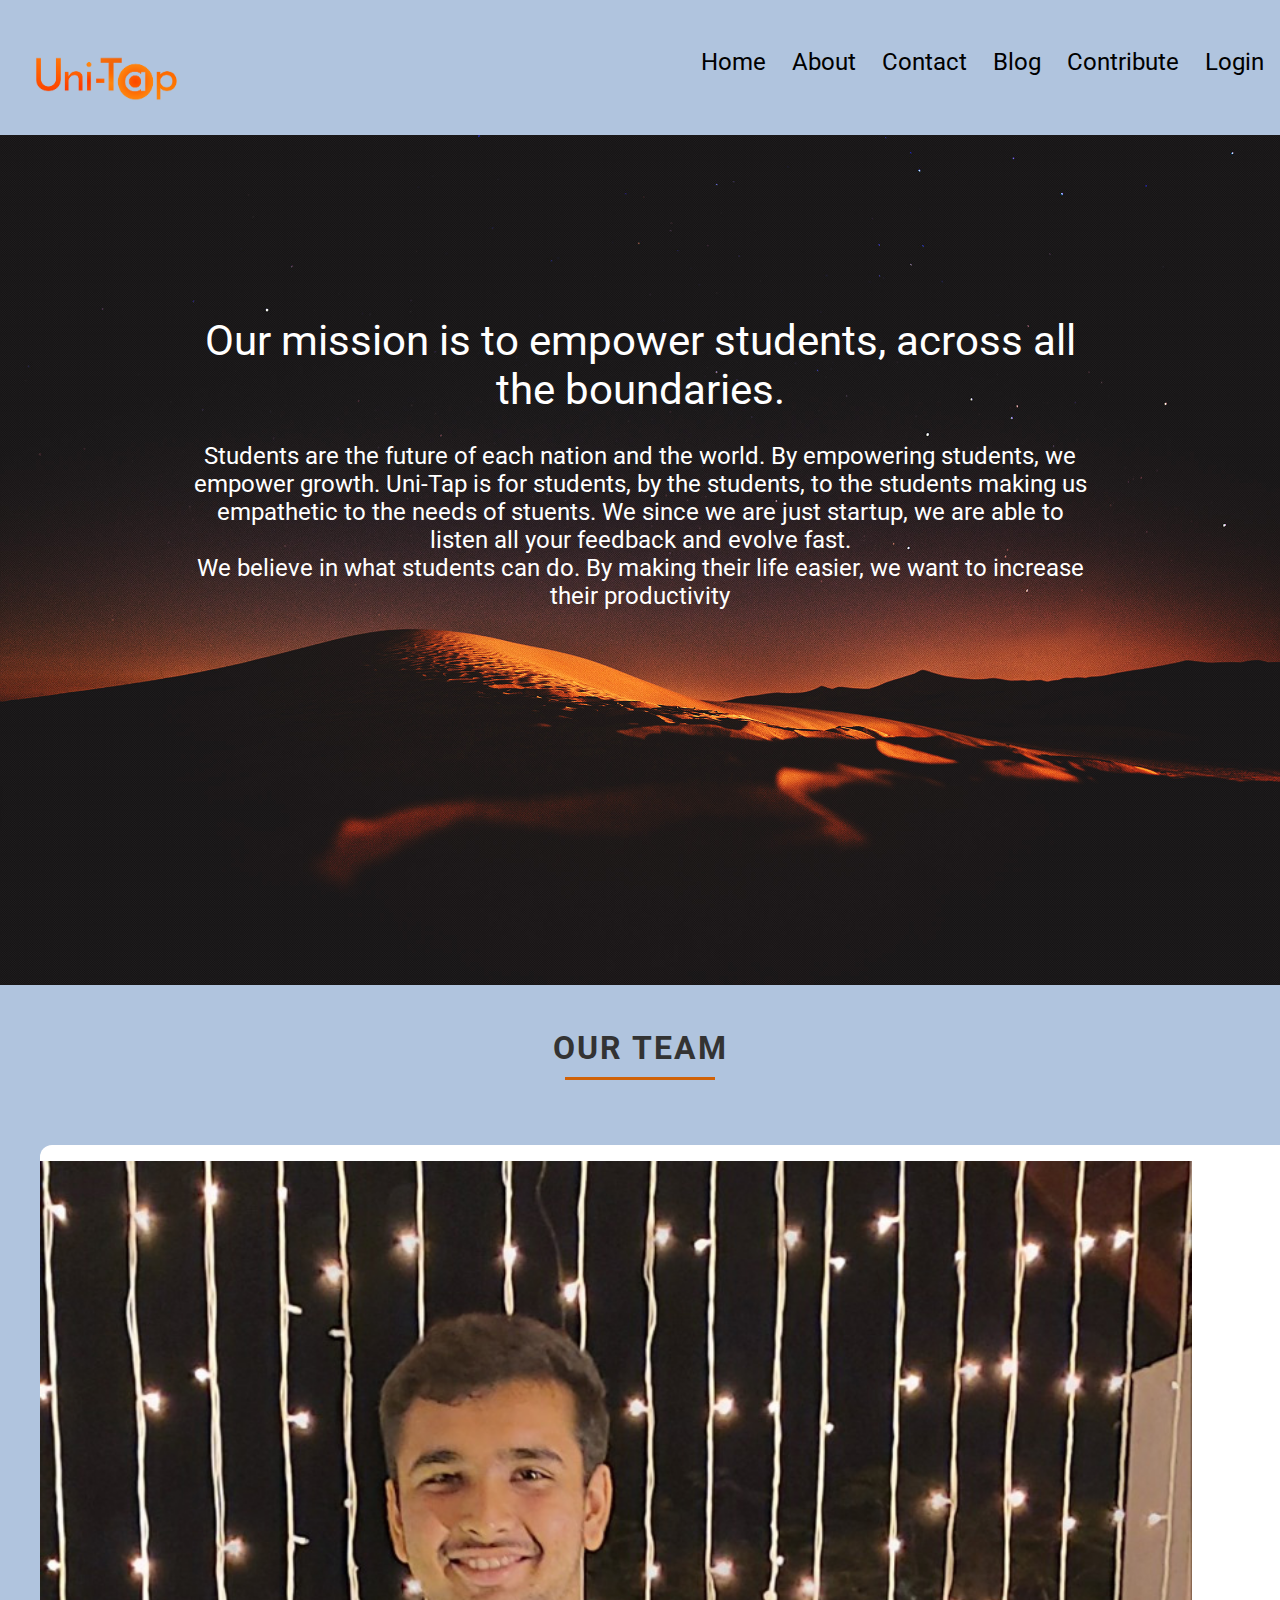
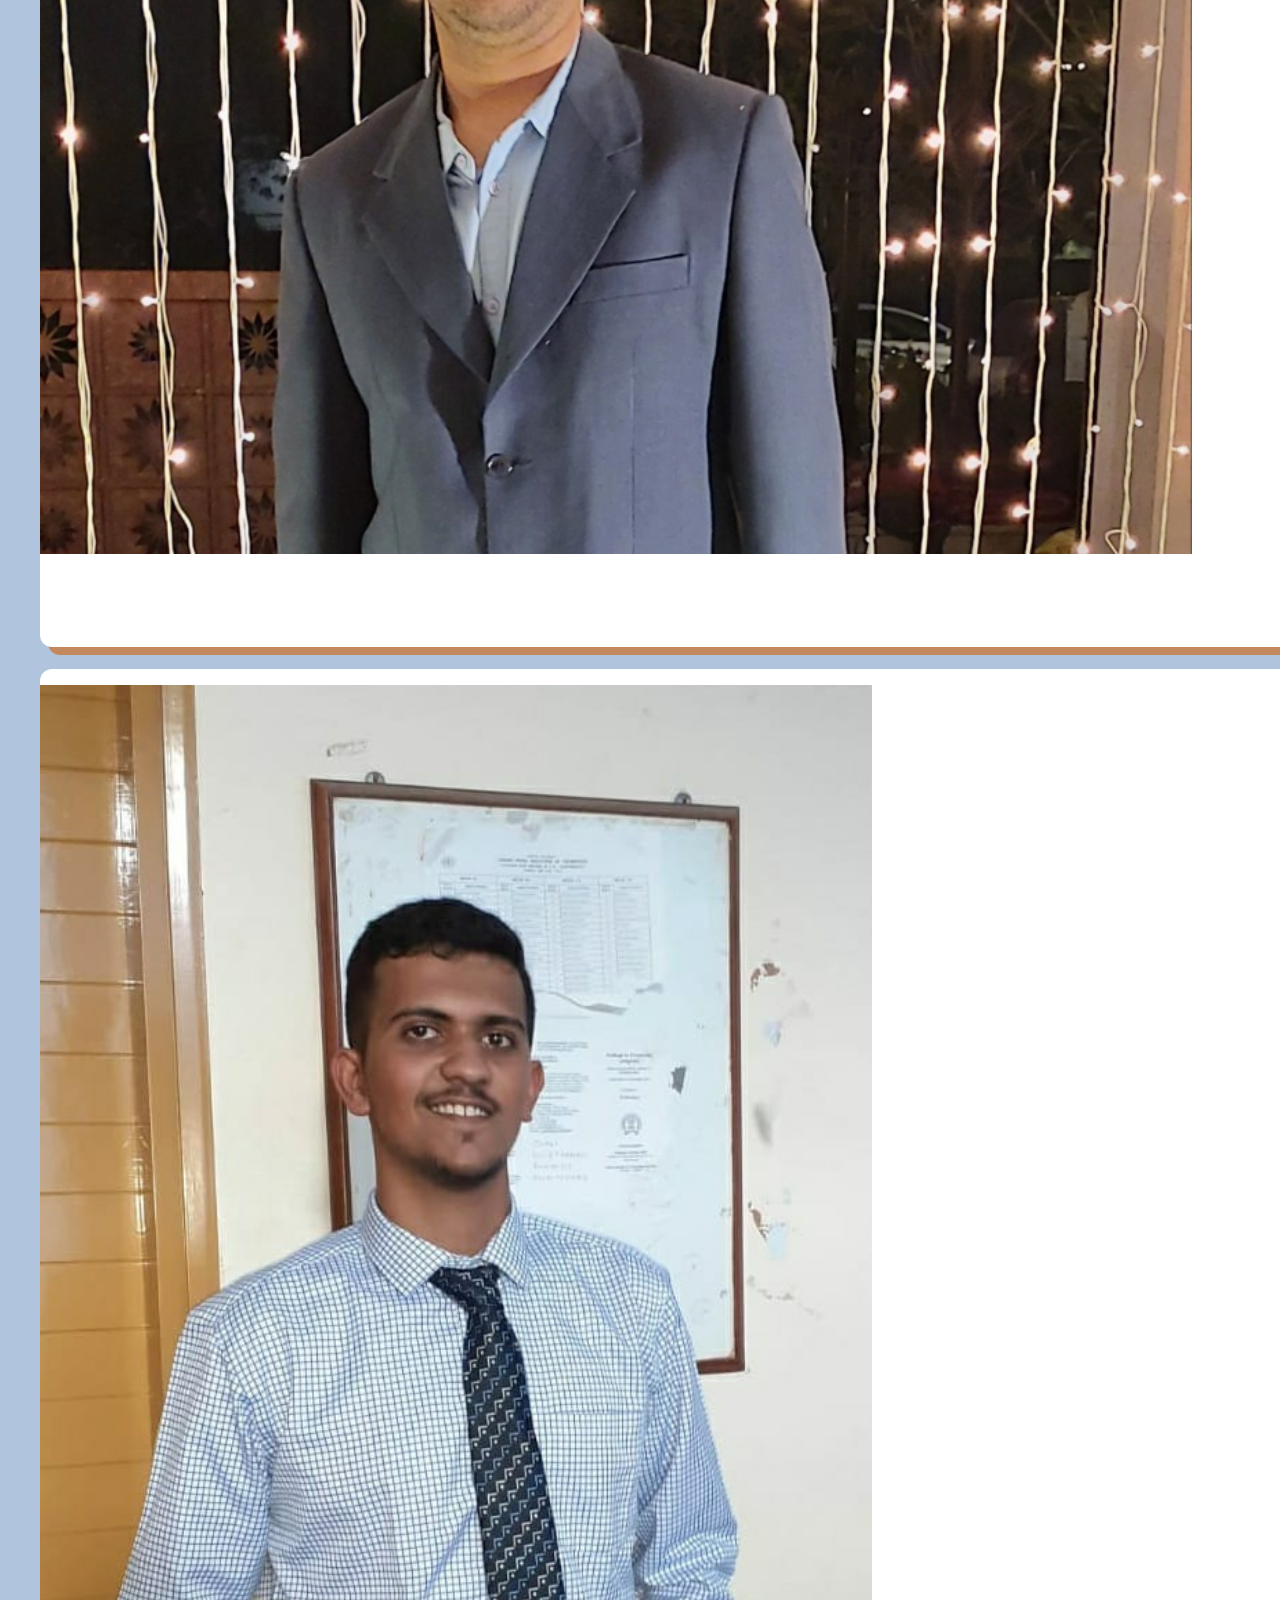
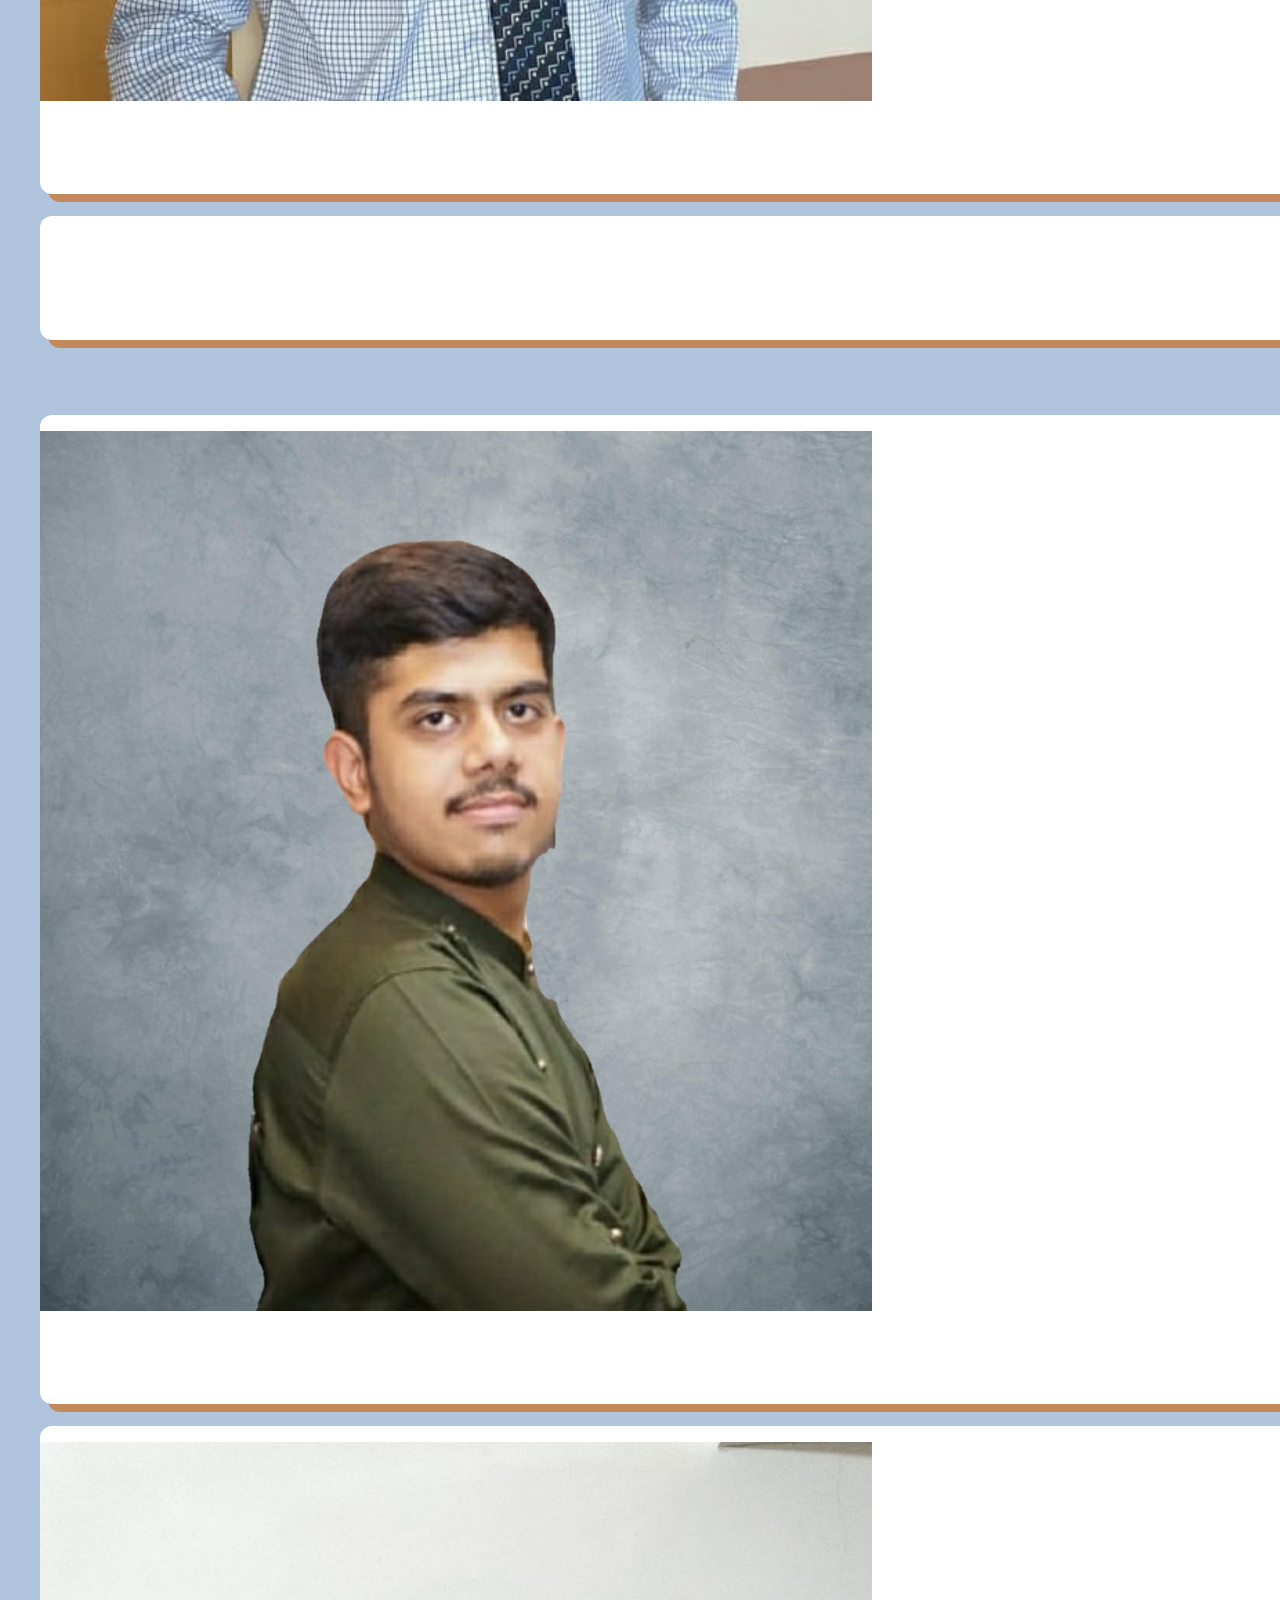
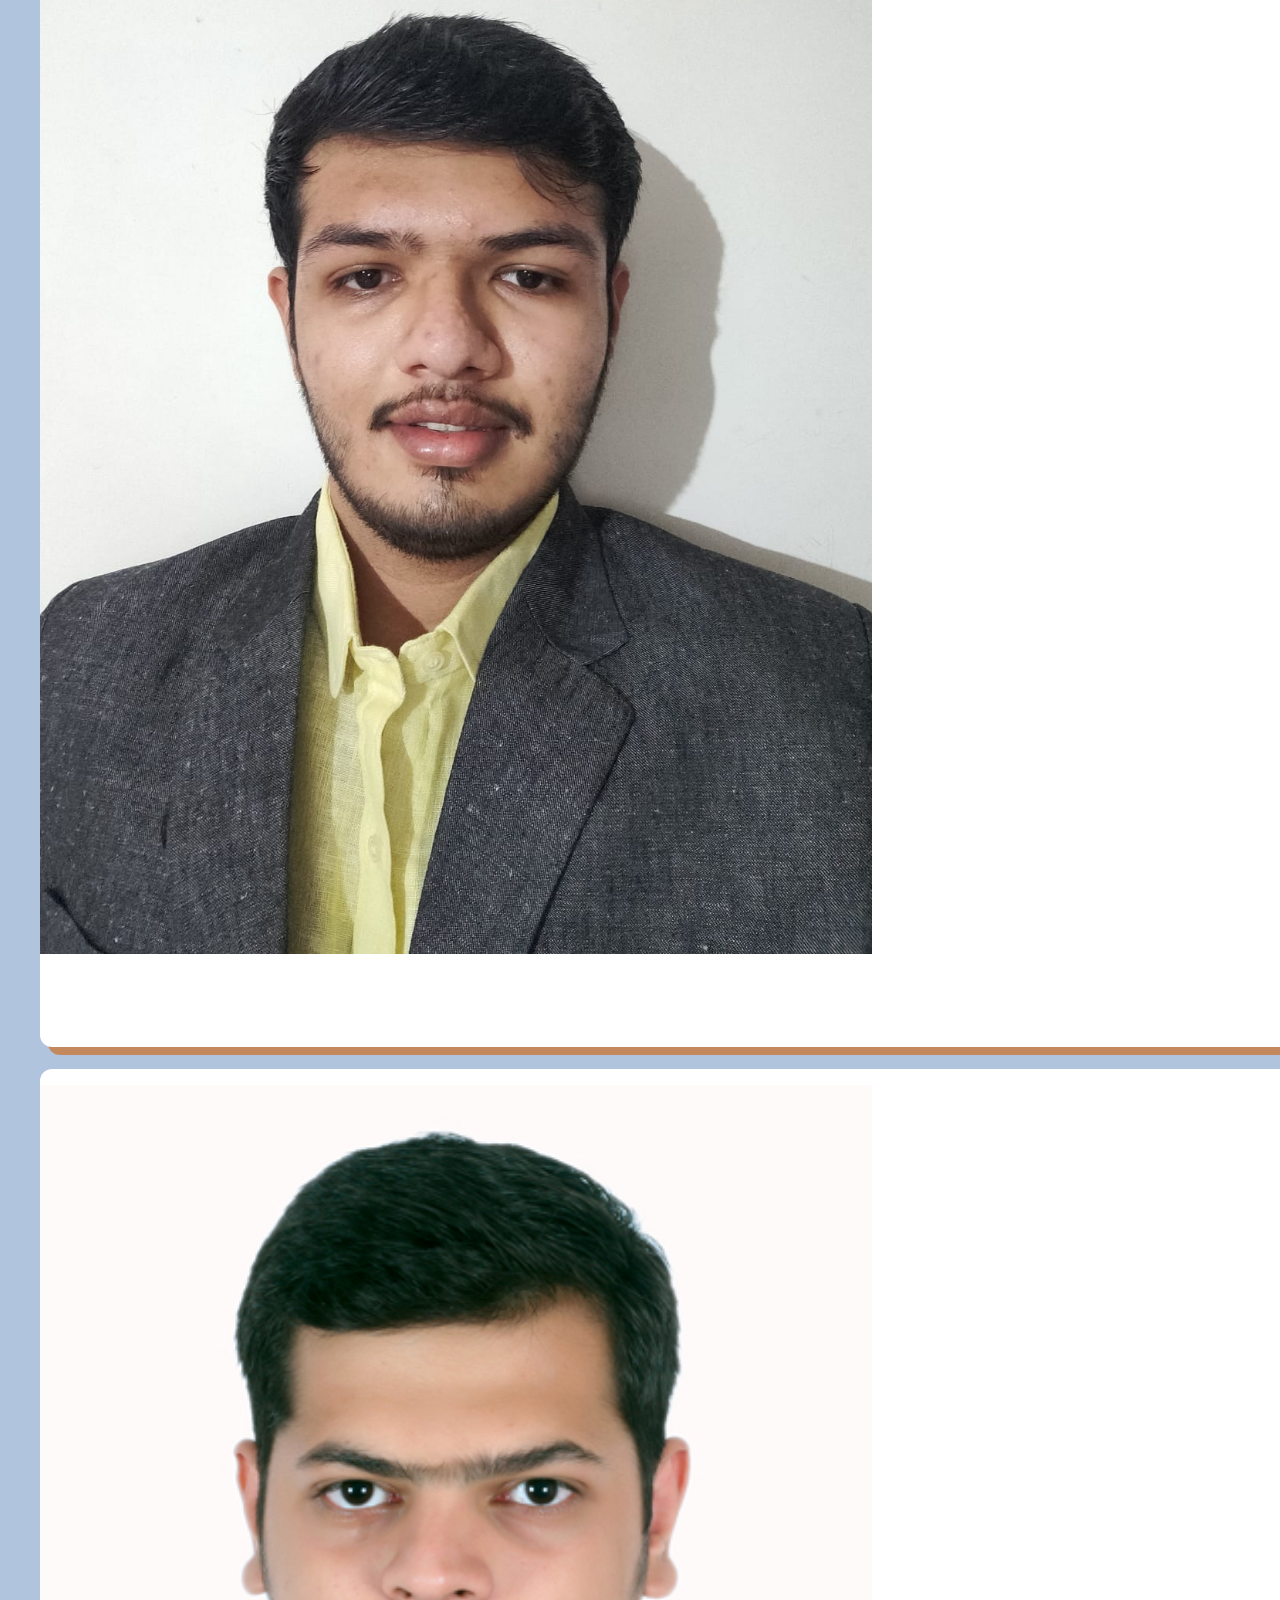
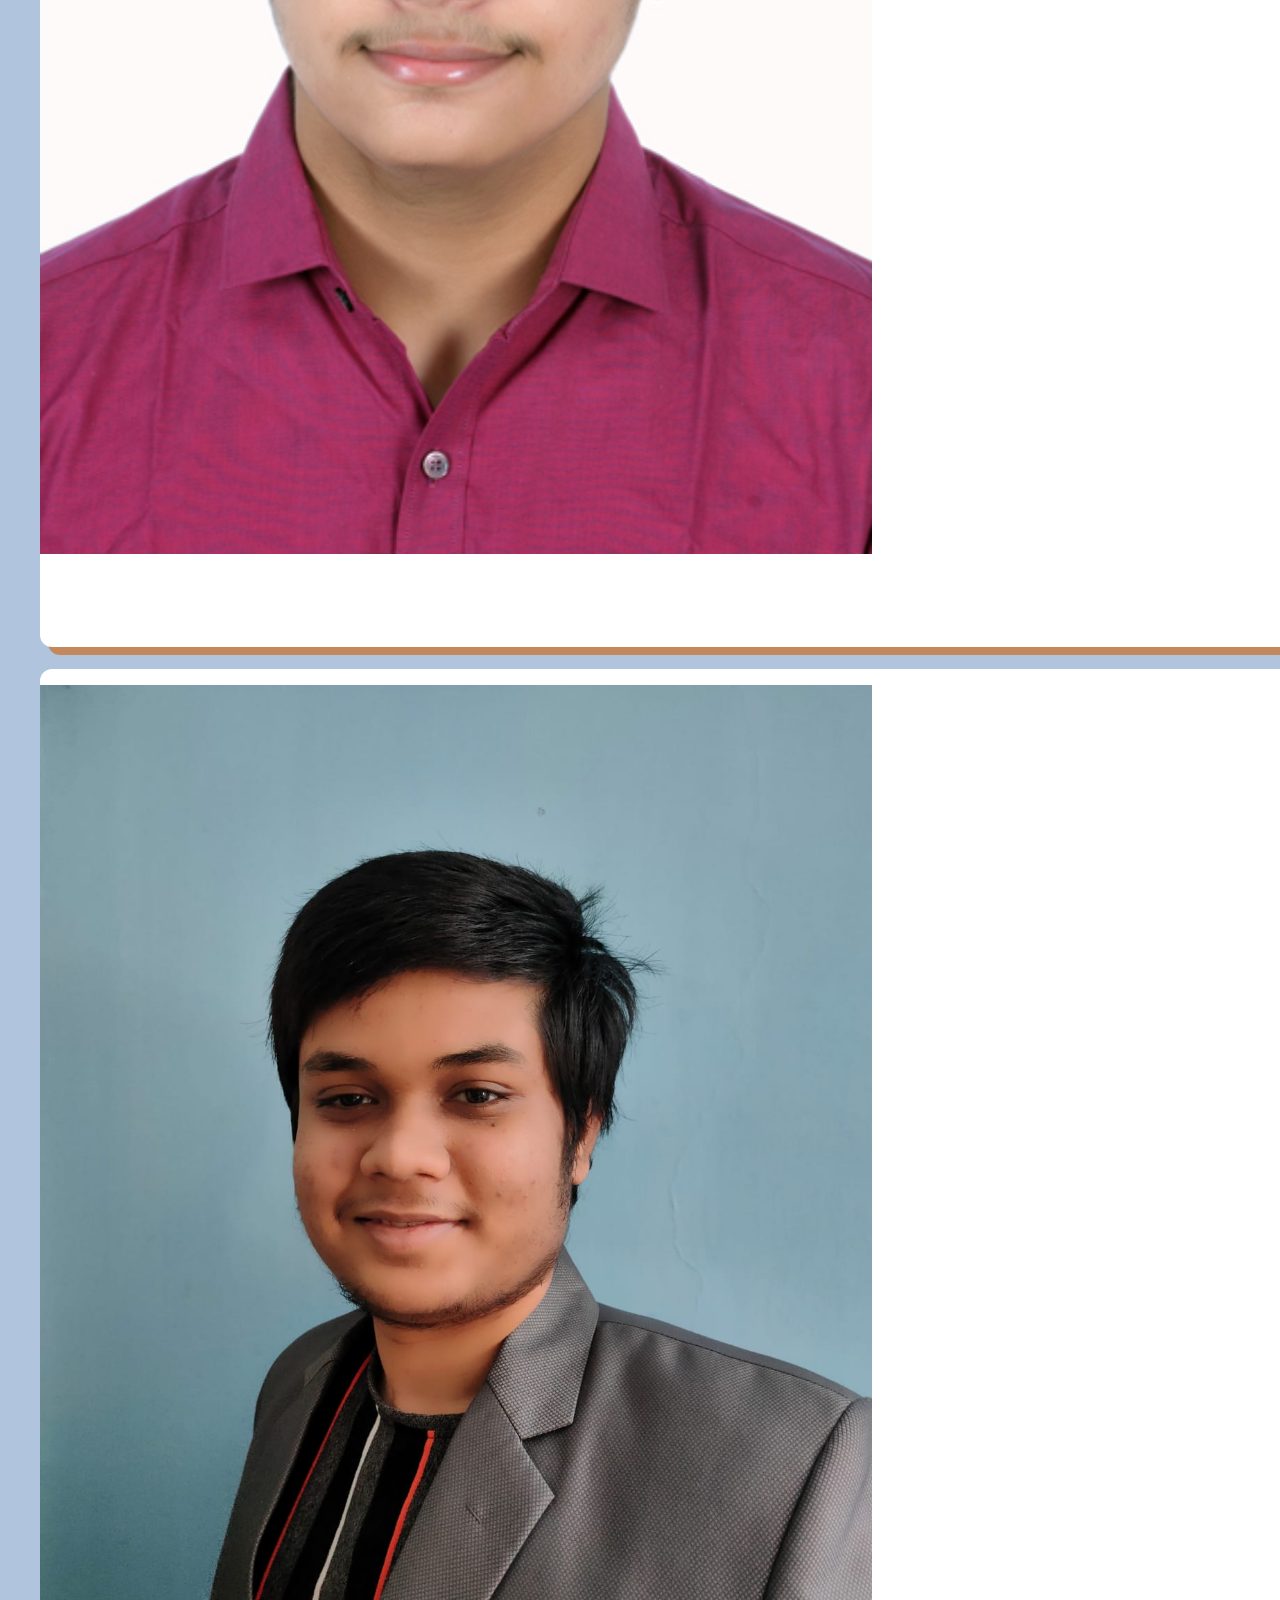
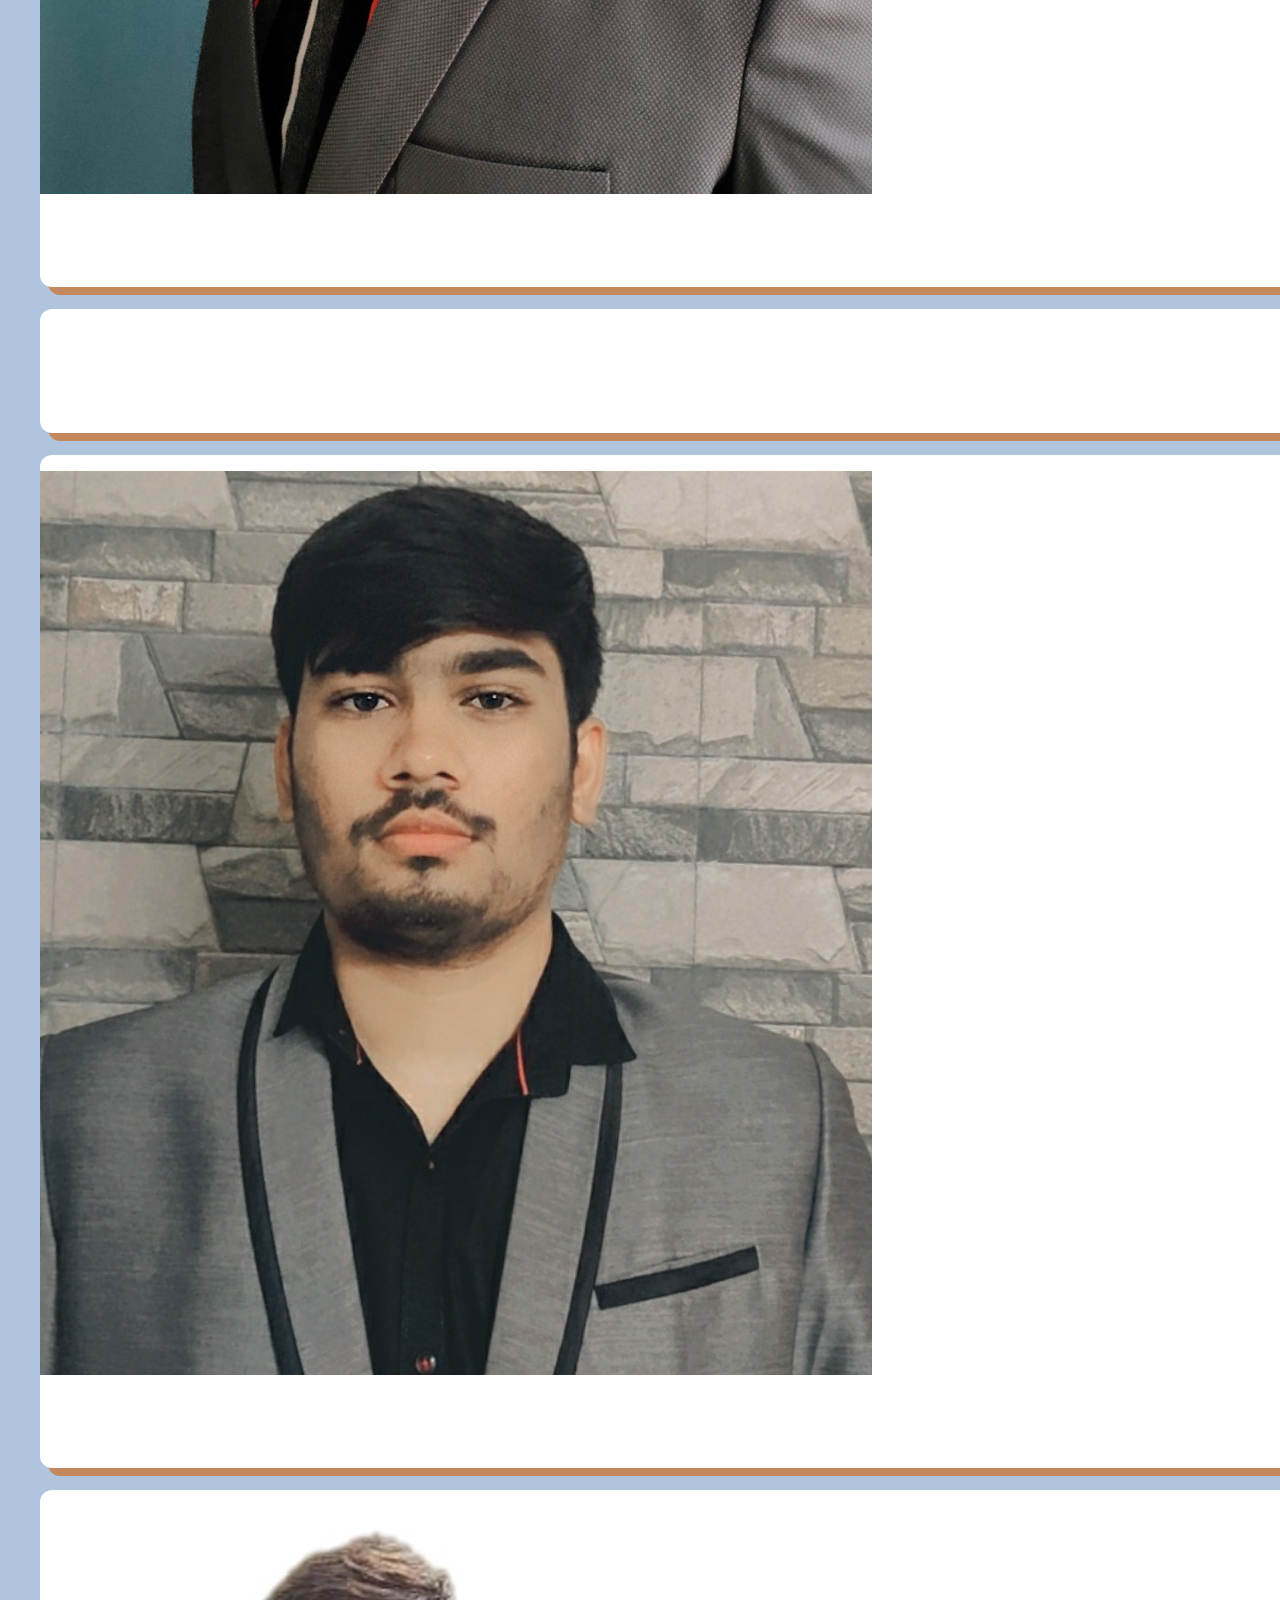
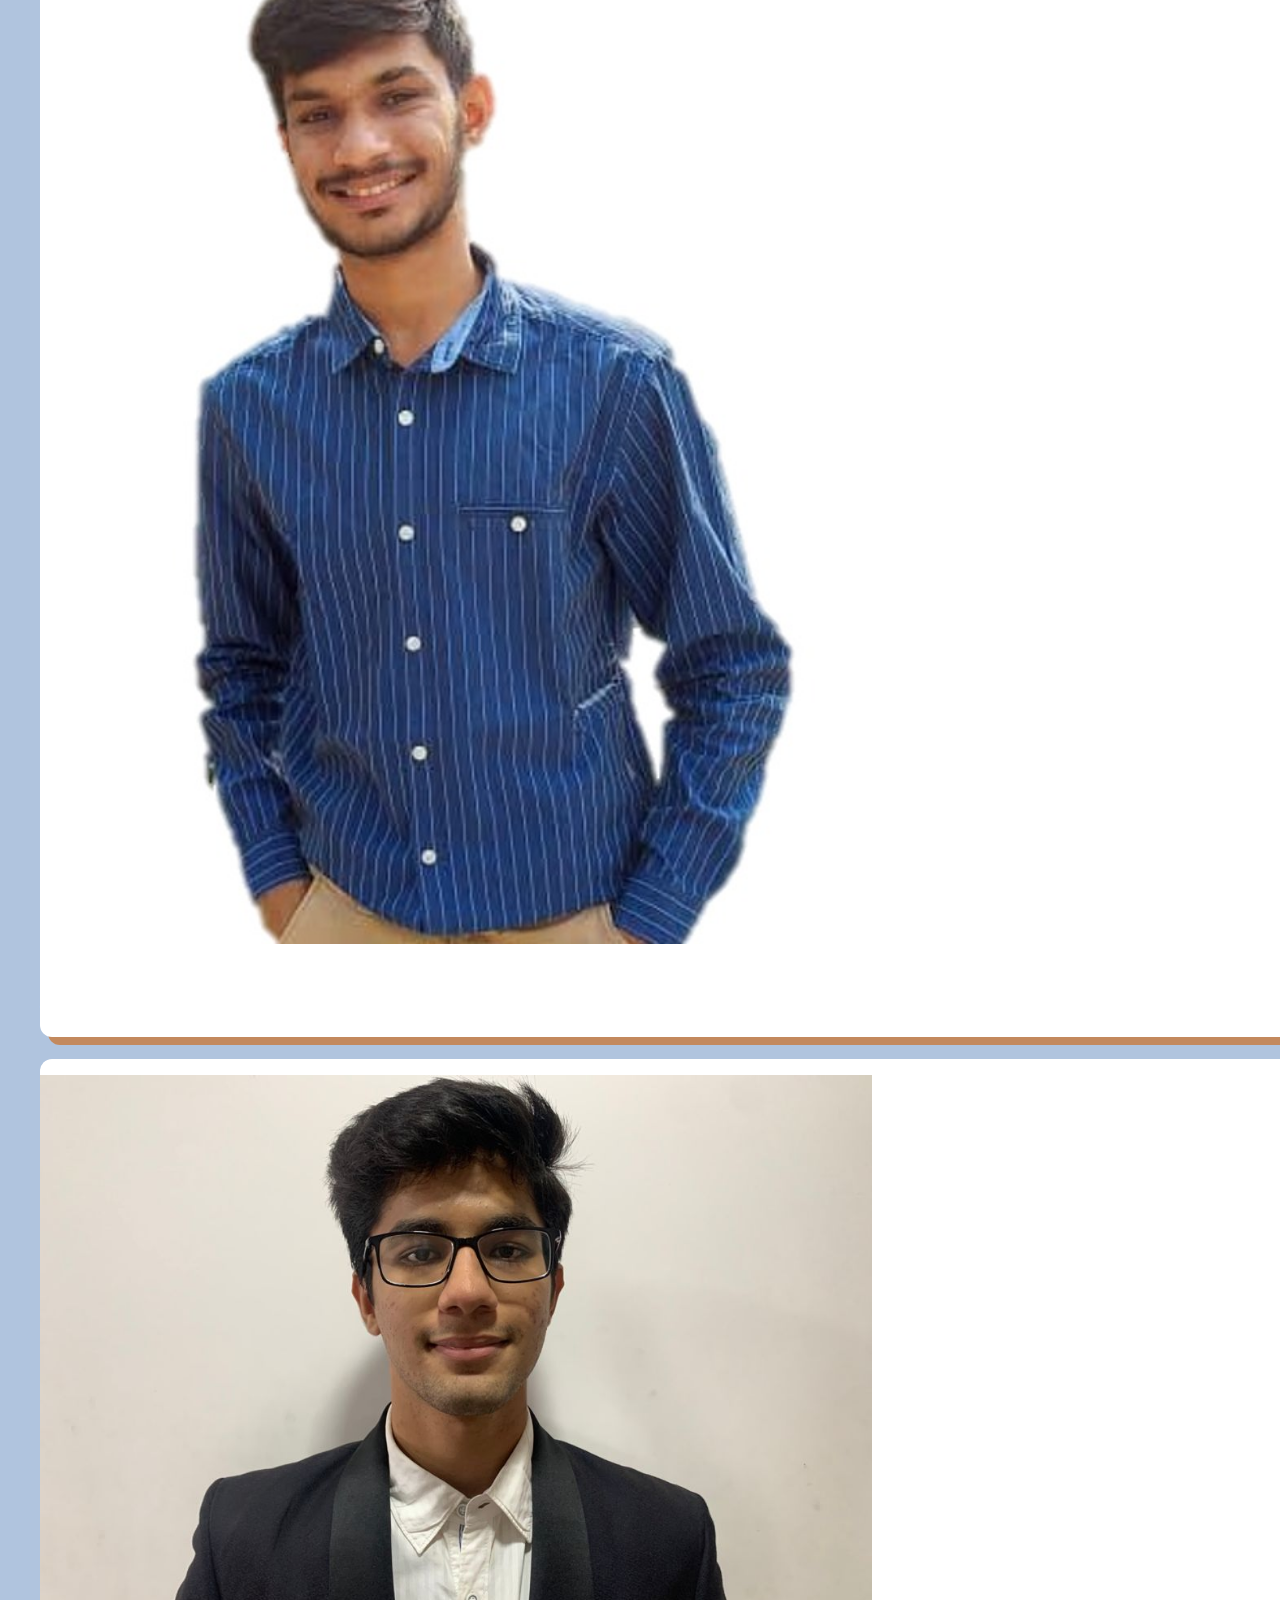
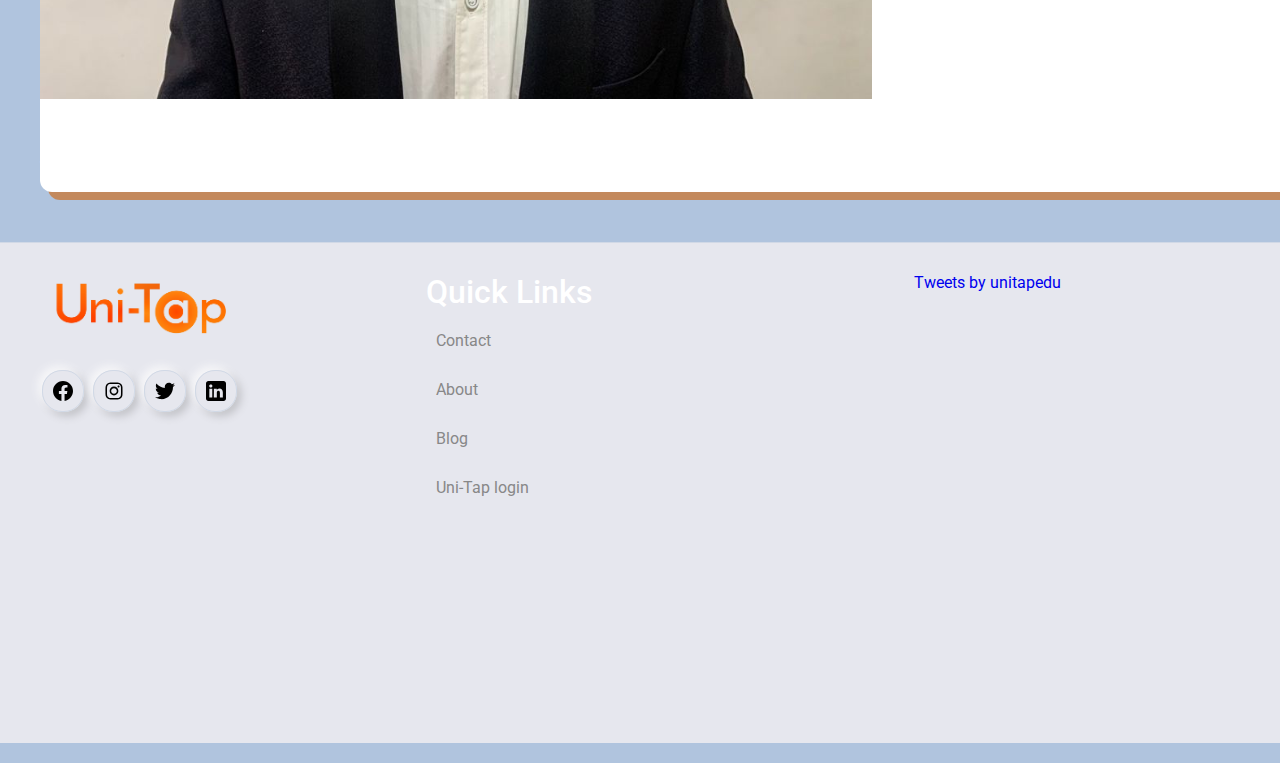
==== aboutUs.html @ dd3c76e2 "Merge branch 'master' of https://github.com/UniTap/Uni-Tap-website" ====
<!DOCTYPE html>
<html lang="en">

<head>
    <meta charset="UTF-8">
    <meta http-equiv="X-UA-Compatible" content="IE=edge">
    <meta name="viewport" content="width=device-width, initial-scale=1.0">
    <link rel="stylesheet" href="./stylesheet/aboutus.css">
    <link rel="icon" type="image/png" href="./images/app.png"/>
    <title>About Uni-Tap</title>
    <link rel="stylesheet" href="https://stackpath.bootstrapcdn.com/font-awesome/4.7.0/css/font-awesome.min.css">
    <link href="https://cdn.jsdelivr.net/npm/bootstrap@5.0.2/dist/css/bootstrap.min.css" rel="stylesheet" integrity="sha384-EVSTQN3/azprG1Anm3QDgpJLIm9Nao0Yz1ztcQTwFspd3yD65VohhpuuCOmLASjC" crossorigin="anonymous">
    <script src="https://cdn.jsdelivr.net/npm/bootstrap@5.0.2/dist/js/bootstrap.bundle.min.js" integrity="sha384-MrcW6ZMFYlzcLA8Nl+NtUVF0sA7MsXsP1UyJoMp4YLEuNSfAP+JcXn/tWtIaxVXM" crossorigin="anonymous"></script>
    <script src="https://cdn.jsdelivr.net/npm/@popperjs/core@2.9.2/dist/umd/popper.min.js" integrity="sha384-IQsoLXl5PILFhosVNubq5LC7Qb9DXgDA9i+tQ8Zj3iwWAwPtgFTxbJ8NT4GN1R8p" crossorigin="anonymous"></script>
    <script src="https://cdn.jsdelivr.net/npm/bootstrap@5.0.2/dist/js/bootstrap.min.js" integrity="sha384-cVKIPhGWiC2Al4u+LWgxfKTRIcfu0JTxR+EQDz/bgldoEyl4H0zUF0QKbrJ0EcQF" crossorigin="anonymous"></script>
    <!-- Global site tag (gtag.js) - Google Analytics -->
    <script async src="https://www.googletagmanager.com/gtag/js?id=G-5CYES00K7D"></script>
    <script>
        window.dataLayer = window.dataLayer || [];

        function gtag() {
            dataLayer.push(arguments);
        }
        gtag('js', new Date());

        gtag('config', 'G-5CYES00K7D');
    </script>
    <meta name="keywords" content="SRP, Student Resource Planner, Uni-Tap, UniTap, Student Portal, College, School, Univarsity, management, institute, library, canteen, chat, sports, attendence, result, notice, help">
    <meta name="description" content="Resource Planner for Students | An easy-to-use System for students and their institute, by providing all the the facilities that students and faculties require to make it a smoother experience for both.">
</head>

<body>

    <!--     ################      Header Part       ###################           -->
    <header>
        <div id="navlist">
            <img class="imgLogo" src="./images/logo_wobg.svg" alt="Uni-Top">
            <div class="navlist-right">
                <a href="https://unitap.software">Home</a>
                <a href="./aboutUs.html">About</a>
                <a href="./contactUs.html">Contact</a>
                <a href="https://blog.unitap.software/">Blog</a>
                <a href="https://forms.gle/CdwhwPdT1jv4Enz28">Contribute</a>
                <a href="https://ccas-77c96.web.app/">Login</a>
            </div>
        </div>
    </header>
    <!--     ################      -x-x-x-x-x-x       ###################           -->



    <!--      ##############       Mission and Vision Part     ###############      -->
    <section class="mission-vision">
        <div class="imgdiv">
            <img class="mission-and-vision" src="./images/styleBg.jpg" alt="Mission and Vision">
            <div class="about">
                <p>
                    <span>Our mission is to empower students, across all the boundaries.</span>
                    <br><br> Students are the future of each nation and the world. By empowering students, we empower growth. Uni-Tap is for students, by the students, to the students making us empathetic to the needs of stuents. We since we are just
                    startup, we are able to listen all your feedback and evolve fast.
                    <br> We believe in what students can do. By making their life easier, we want to increase their productivity
                </p>
            </div>
        </div>
    </section>
    <!--     ################      -x-x-x-x-x-x       ###################           -->



    <!--      ##############       About Team     ###############      -->
    <section class="team">
        <div class="container">
            <h1>OUR TEAM</h1>
        </div>
        <div class="row">
            <div class="col-md-3 profile text-center" id="nandan">
                <div class="img-box">
                    <img src="./images/nandan.jpeg" alt="" class="img-responsive" id="nandan">
                    <ul>
                        <a href="https://www.facebook.com/nandan.shukla.9404">
                            <li>
                                <i class="fa fa-facebook"></i>
                            </li>
                        </a>
                        <a href="https://www.twitter.com/diode_tech">
                            <li>
                                <i class="fa fa-twitter"></i>
                            </li>
                        </a>
                        <a href="https://www.linkedin.com/in/diode16">
                            <li>
                                <i class="fa fa-linkedin"></i>
                            </li>
                        </a>
                    </ul>
                </div>
                <h2>Nandan Shukla</h2>
                <h3>Founder & CEO</h3>
            </div>

            <div class="col-md-3 profile text-center">
                <div class="img-box">
                    <img src="./images/aniket.jpeg" alt="" class="img-responsive" id="aniket">
                    <ul>
                        <a href="https://www.linkedin.com/in/anket-nadkarni-9a26211b7">
                            <li>
                                <i class="fa fa-linkedin"></i>
                            </li>
                        </a>
                    </ul>
                </div>
                <h2>Aniket Nadkarni</h2>
                <h3>CTO</h3>
            </div>

            <div class="col-md-3 profile text-center">
                <div class="img-box">
                    <!-- ./images/aryan.jpeg -->
                    <img src="./images/Aryan.jpeg" alt="" class="img-responsive" id="aryan">
                    <ul>
                        <a href="https://www.facebook.com/aryan.sheth.186">
                            <li>
                                <i class="fa fa-facebook"></i>
                            </li>
                        </a>
                        <a href="https://www.twitter.com/aryansheth_7">
                            <li>
                                <i class="fa fa-twitter"></i>
                            </li>
                        </a>
                        <a href="https://www.linkedin.com/in/aryan-sheth-439487217">
                            <li>
                                <i class="fa fa-linkedin"></i>
                            </li>
                        </a>
                    </ul>
                </div>
                <h2>Aryan Sheth</h2>
                <h3>Head of Support</h3>
            </div>

            <br><br>

            <div class="col-md-3 profile text-center">
                <div class="img-box">
                    <img src="./images/mann.jpeg" alt="" class="img-responsive" id="mann">
                    <ul>
                        <a href="https://www.twitter.com/MannShah_13">
                            <li>
                                <i class="fa fa-twitter"></i>
                            </li>
                        </a>
                        <a href="https://www.linkedin.com/in/mann-shah-25a215191">
                            <li>
                                <i class="fa fa-linkedin"></i>
                            </li>
                        </a>

                    </ul>
                </div>
                <h2>Mann Shah</h2>
                <h3>Head of Design and Development</h3>
            </div>

            <div class="col-md-3 profile text-center">
                <div class="img-box">
                    <img src="./images/mohit.jpeg" alt="" class="img-responsive" id="mohit">
                    <ul>
                        <a href="https://www.facebook.com/mohit.oswal.33">
                            <li>
                                <i class="fa fa-facebook"></i>
                            </li>
                        </a>
                        <a href="https://www.twitter.com/shahmohit16">
                            <li>
                                <i class="fa fa-twitter"></i>
                            </li>
                        </a>
                        <a href="https://www.linkedin.com/in/mohit-shah-746a16194">
                            <li>
                                <i class="fa fa-linkedin"></i>
                            </li>
                        </a>
                    </ul>
                </div>
                <h2>Mohit Shah</h2>
                <h3>Head of Operations</h3>

            </div>

            <div class="col-md-3 profile text-center">
                <div class="img-box">
                    <img src="./images/Rithvik.jpg" alt="" class="img-responsive" id="Rithvik">
                    <ul>
                        <a href="https://www.twitter.com/Rithvik55779213">
                            <li>
                                <i class="fa fa-twitter"></i>
                            </li>
                        </a>
                        <a href="https://www.linkedin.com/in/rithvik-dave-77567a193">
                            <li>
                                <i class="fa fa-linkedin"></i>
                            </li>
                        </a>
                    </ul>
                </div>
                <h2>Rithvik Dave</h2>
                <h3>Team lead | Database</h3>

            </div>

            <div class="col-md-3 profile text-center">
                <div class="img-box">
                    <img src="./images/Smil.jpg" alt="" class="img-responsive" id="Smil">
                    <ul>
                        <a href="https://www.twitter.com/SmilThakur">
                            <li>
                                <i class="fa fa-twitter"></i>
                            </li>
                        </a>
                        <a href="https://www.linkedin.com/mwlite/in/smil-raj-thakur-b499471bb">
                            <li>
                                <i class="fa fa-linkedin"></i>
                            </li>
                        </a>
                    </ul>
                </div>
                <h2>Smil Thakur</h2>
                <h3>Team Member | App Development</h3>

            </div>

            <div class="col-md-3 profile text-center">
                <div class="img-box">
                    <img src="./images/Kanav.png" alt="" class="img-responsive" id="kanav">
                    <ul>
                        <a href="https://www.twitter.com/Kanav1904">
                            <li>
                                <i class="fa fa-twitter"></i>
                            </li>
                        </a>
                        <a href=" https://www.linkedin.com/in/kanavsharma1904/">
                            <li>
                                <i class="fa fa-linkedin"></i>
                            </li>
                        </a>
                    </ul>
                </div>
                <h2>Kanav Sharma</h2>
                <h3>Team Member | Front-end</h3>

            </div>

            <div class="col-md-3 profile text-center">
                <div class="img-box">
                    <!-- "./images/bhavya.jfif" -->
                    <img src="./images/Bhavya.jpg" alt="" class="img-responsive" id="Bhavya">
                    <ul>
                        <a href="https://www.facebook.com/profile.php?id=100052007262486">
                            <li>
                                <i class="fa fa-facebook"></i>
                            </li>
                        </a>
                        <a href="https://twitter.com/BhavyaS95368726?s=08">
                            <li>
                                <i class="fa fa-twitter"></i>
                            </li>
                        </a>
                        <a href="https://www.linkedin.com/in/bhavya-shah-0973b41b7">
                            <li>
                                <i class="fa fa-linkedin"></i>
                            </li>
                        </a>
                    </ul>
                </div>
                <h2>Bhavya Shah</h2>
                <h3>Team Member | Front-end</h3>

            </div>

            <div class="col-md-3 profile text-center">
                <div class="img-box">
                    <!-- ./images/Manush.jpeg -->
                    <img src="./images/Manush.jpeg" alt="" class="img-responsive" id="manush">
                    <ul>
                        <a href="https://www.facebook.com/profile.php?id=100009427421574">
                            <li>
                                <i class="fa fa-facebook"></i>
                            </li>
                        </a>
                        <a href="https://www.twitter.com/ManushShah17">
                            <li>
                                <i class="fa fa-twitter"></i>
                            </li>
                        </a>
                        <a href="https://www.linkedin.com/in/manush-shah-58022119b/">
                            <li>
                                <i class="fa fa-linkedin"></i>
                            </li>
                        </a>
                    </ul>
                </div>
                <h2>Manush Shah</h2>
                <h3>Team Member</h3>

            </div>

            <div class="col-md-3 profile text-center">
                <div class="img-box">
                    <!-- ./images/Manush.jpeg -->
                    <img src="./images/Prithvi.jpg" alt="" class="img-responsive" id="prithvi">
                    <ul>
                        <a href="https://www.facebook.com/prithviraj.kapil">
                            <li>
                                <i class="fa fa-facebook"></i>
                            </li>
                        </a>
                        <a href="https://twitter.com/PrithvirajKapil?s=08">
                            <li>
                                <i class="fa fa-twitter"></i>
                            </li>
                        </a>
                        <a href="https://www.linkedin.com/in/prithviraj-kapil-b741b1211">
                            <li>
                                <i class="fa fa-linkedin"></i>
                            </li>
                        </a>
                    </ul>
                </div>
                <h2>Prithviraj Kapil</h2>
                <h3>Team Member</h3>

            </div>

        </div>
    </section>
    <!--     ################      -x-x-x-x-x-x       ###################           -->
    <footer>
        <div class="foo left">
            <div class="foo-logo-container">
                <img class="footer-logo" src="./images/logo_wobg.svg" alt="Uni-Tap">
            </div>
            <div class="social">
                <div class="facebook">
                    <a href="https://www.facebook.com/UniTapEdu/" target="_blank"><img src="./images/Social/facebook_icon.svg" alt=""></a>
                </div>
                <div class="instagram">
                    <a href="https://www.instagram.com/unitapedu/" target="_blank"><img src="./images/Social/instagram_icon_2.svg" alt=""></a>
                </div>
                <div class="twitter">
                    <a href="https://twitter.com/unitapedu" target="_blank"><img src="./images/Social/twitter_icon.svg" alt=""></a>
                </div>
                <div class="linkedin">
                    <a href="https://www.linkedin.com/company/unitapedu" target="_blank"><img src="./images/Social/linkedin_icon.svg" alt=""></a>
                </div>
            </div>
        </div>
        <div class="foo center">
            <div class="qlinks-header">
                Quick Links
            </div>
            <div class="qlinks">
                <ul class="link-list">
                    <li><a href="./contactUs.html">Contact</a></li>
                    <li><a href="./aboutUs.html">About</a></li>
                    <li><a href="https://blog.unitap.software/">Blog</a></li>
                    <li><a href="#">Uni-Tap login</a></li>
                </ul>
            </div>
        </div>
        <div class="foo right">
            <div class="twitter-container">
                <a class="twitter-timeline" data-width="300" data-height="400" href="https://twitter.com/unitapedu?ref_src=twsrc%5Etfw">Tweets by unitapedu</a>
                <script async src="https://platform.twitter.com/widgets.js" charset="utf-8"></script>
            </div>
        </div>
    </footer>
</body>

</html>
---- stylesheet/aboutus.css ----
@import url('https://fonts.googleapis.com/css2?family=Libre+Baskerville&display=swap');
@import url('https://fonts.googleapis.com/css2?family=Roboto&display=swap');
@import url('https://fonts.googleapis.com/css?family=Roboto:700');
body {
    margin: 20px auto;
    font-family: 'Roboto';
    background: lightsteelblue;
    color: #fff;
}

* {
    margin: 0;
    padding: 0;
}

:root {
    --color-white: #fff;
    --color-red: red;
    --color-yellow: yellow;
    --color-green: rgb(0, 255, 0);
    --color-lightBlue: rgb(0, 255, 255);
    --color-cyan: cyan;
    --color-blue: blue;
    --color-magenta: magenta;
    --color-violet: rgb(98, 31, 124);
    --color-orange: rgb(209, 98, 7);
    --color-pink: rgb(250, 204, 212);
    --color-black: black;
    --color-darkGray: #333;
    --color-lightGray: rgb(221, 220, 220);
}

header {
    position: relative;
}

.imgLogo {
    position: relative;
    width: 13%;
    border-radius: 50%;
    height: 2%;
    padding: 3px 16px;
    margin: 1px 8px;
}

#navlist a {
    float: left;
    display: block;
    color: var( --color-black);
    text-align: center;
    padding: 10px;
    text-decoration: none;
    font-size: 24px;
    margin-top: 3%;
    padding-right: 16px;
}

.navlist-right {
    float: right;
}

#navlist a:hover {
    border-bottom: 3px solid var(--color-orange);
}

.navlist-right a {
    text-decoration: none;
    color: var( --color-black);
}

.mission-vision {
    position: relative;
}

img.mission-and-vision {
    display: block;
    width: 100%;
    height: 100%;
}

.imgdiv {
    position: relative;
    display: inline-block;
    text-align: center;
}

.about {
    position: absolute;
    margin: 5px auto;
    padding: 5px 10px;
    text-align: center;
    width: 70%;
    font-size: 24px;
    font-family: 'Roboto', sans-serif;
    color: var(--color-white);
    top: 38%;
    left: 50%;
    transform: translate(-50%, -50%);
}

.imgdiv p span {
    font-size: 42px;
    padding: 16px 0;
}

@media only screen and (max-width: 900px) {
    .about {
        font-size: 18px;
    }
    .imgdiv p span {
        font-size: 28px;
        padding: 8px 0;
    }
}

@media only screen and (max-width: 700px) {
    .about {
        font-size: 12px;
    }
    .imgdiv p span {
        font-size: 20px;
        padding: 4px 0;
    }
    .row {
        width: 50%;
    }
}

footer {
    margin-top: 50px;
    border-top: 1px solid #d1d9e6;
    background-color: #e6e7ee;
    height: 500px;
}

.foo {
    width: 33%;
    height: 100%;
    display: inline-block;
    overflow: hidden;
}

.footer-logo {
    width: 200px;
    margin-left: 10%;
}

.social {
    margin-left: 10%;
}

.social img {
    width: 20px;
    margin: 50%;
    transform: translate(-50%, -50%);
}

.social div {
    display: inline-block;
    width: 40px;
    height: 40px;
    border-radius: 20px;
    cursor: pointer;
    margin-right: 5px;
    border: 1px solid #d1d9e6;
    box-shadow: -4px -4px 8px #f7f7f9, 4px 4px 8px #c0c1c6;
}

.facebook:hover {
    box-shadow: -4px -4px 8px inset #f7f7f9, 4px 4px 8px inset #c0c1c6;
}

.instagram:hover {
    box-shadow: -4px -4px 8px inset #f7f7f9, 4px 4px 8px inset #c0c1c6;
}

.twitter:hover {
    box-shadow: -4px -4px 8px inset #f7f7f9, 4px 4px 8px inset #c0c1c6;
}

.linkedin:hover {
    box-shadow: -4px -4px 8px inset #f7f7f9, 4px 4px 8px inset #c0c1c6;
}

.qlinks-header {
    font-size: 32px;
    font-weight: 500;
    width: 100%;
    margin-top: 30px;
}

.qlinks a {
    text-decoration: none;
    color: #888;
}

.qlinks a:hover {
    color: #ff7812;
}

.qlinks li {
    width: 50%;
    padding: 10px;
    border-radius: 5px;
    margin-top: 10px;
    list-style-type: none;
}

.qlinks li:hover {
    border: 1px solid #d1d9e6;
    box-shadow: -4px -4px 8px inset #f7f7f9, 4px 4px 8px inset #c0c1c6;
}

.twitter-container {
    margin-top: 30px;
    margin-left: calc(calc(100% - 300px)/2);
}


/* ------------------------------------------------------------------------- */

.row {
    width: 100%;
}

h1 {
    text-align: center;
    font-weight: bold;
    letter-spacing: 2px;
    color: var(--color-darkGray);
    padding-bottom: 10px;
    padding: 40px 12px;
}

h1:after {
    content: '';
    background: var(--color-orange);
    display: block;
    height: 3px;
    width: 150px;
    margin: 10px auto;
    margin-bottom: 10px;
}

.img-responsive {
    width: 100%;
}

.profile {
    margin-top: 25px;
    margin-left: 24px;
    box-shadow: 8px 8px rgba(209, 98, 7, 0.6);
    border-radius: 12px;
    padding: 16px 0;
    background-color: var(--color-white);
    margin: 22px 8px;
    margin-left: 40px;
    width: 100%;
}

.profile:hover {
    box-shadow: 8px 8px rgb(209, 98, 7);
}

.profile .img-box {
    opacity: 1;
    display: block;
    position: relative;
}

.profile h2 {
    font-size: 22px;
    font-weight: bold;
    margin-top: 15px;
}

.profile h3 {
    font-size: 15px;
    font-weight: bold;
    margin-top: 15px;
}

.col-md-3 {
    margin-top: 15px;
}

#nandan img {
    width: 90%;
}

.img-box img {
    width: 65%;
}

.img-box:after {
    content: '';
    opacity: 0;
    background-color: rgba(0, 0, 0, 0.6);
    position: absolute;
    right: 0;
    left: 0;
    top: 0;
    bottom: 0;
}

.img-box ul {
    margin: 0;
    padding: 20px 0;
    position: absolute;
    z-index: 1;
    bottom: 0;
    display: block;
    left: 45%;
    transform: translate(-50%);
    opacity: 0;
}

.img-box ul li {
    width: 40px;
    border: 1px solid var(--color-white);
    border-radius: 50%;
    margin: 3px;
    padding: 7px;
    display: inline-block;
    text-decoration: none;
}

.img-box ul li:hover {
    color: var(--color-orange);
}

a:-webkit-any-link {
    text-decoration: none;
}

.img-box a {
    color: var(--color-white);
}

.img-box:hover:after {
    opacity: 1;
}

.img-box:hover ul {
    opacity: 1;
}

@media (max-width: 1100px) {
    .imgLogo {
        width: 170px;
    }
    .foo {
        width: 80%;
    }
    .footer-logo {
        margin: 0 50% 0 50%;
        transform: translate(-50%, 0);
    }
    .social {
        margin: 0 50% 0 50%;
        width: 200px;
        transform: translate(-50%, 0);
    }
    .left {
        height: auto;
        padding-bottom: 50px;
        margin-left: 10%;
    }
    .footer-center {
        margin-left: 10%;
    }
    .right {
        margin-left: 10%;
    }
    .qlinks-header {
        text-align: center;
    }
    .qlinks {
        margin-left: 25%;
    }
    .qlinks li {
        text-align: center;
    }
    footer {
        height: auto;
    }
}

@media (max-width: 650px) {
    header {
        height: 150px;
    }
    #navlist a {
        font-size: 18px;
        padding: 10px;
    }
    .about {
        top: 120px;
        width: 80%;
    }
    .about p {
        font-size: 10px;
    }
    .imgLogo {
        width: 150px;
    }
    .profile {
        width: 90% !important;
    }
    .qlinks li {
        width: 60%;
    }
}


/* ----------------------------------------------------------------------------------- */
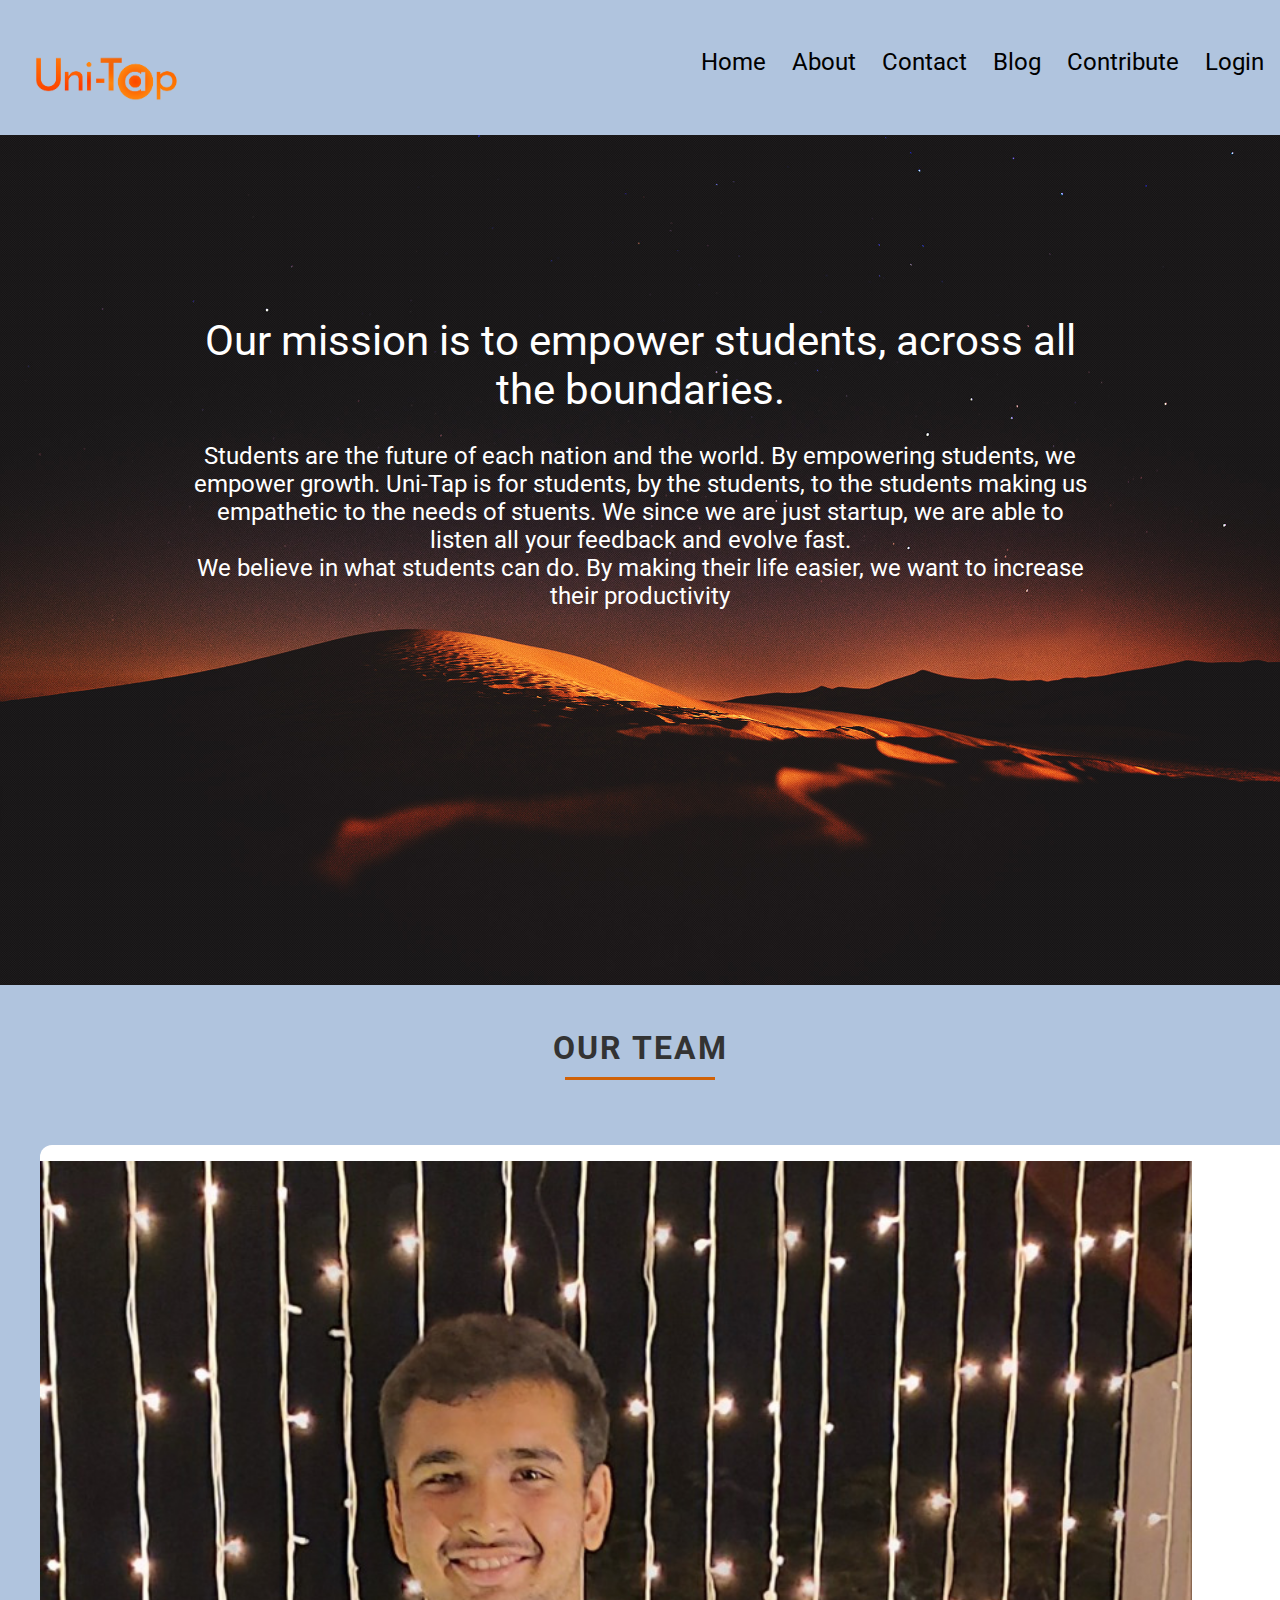
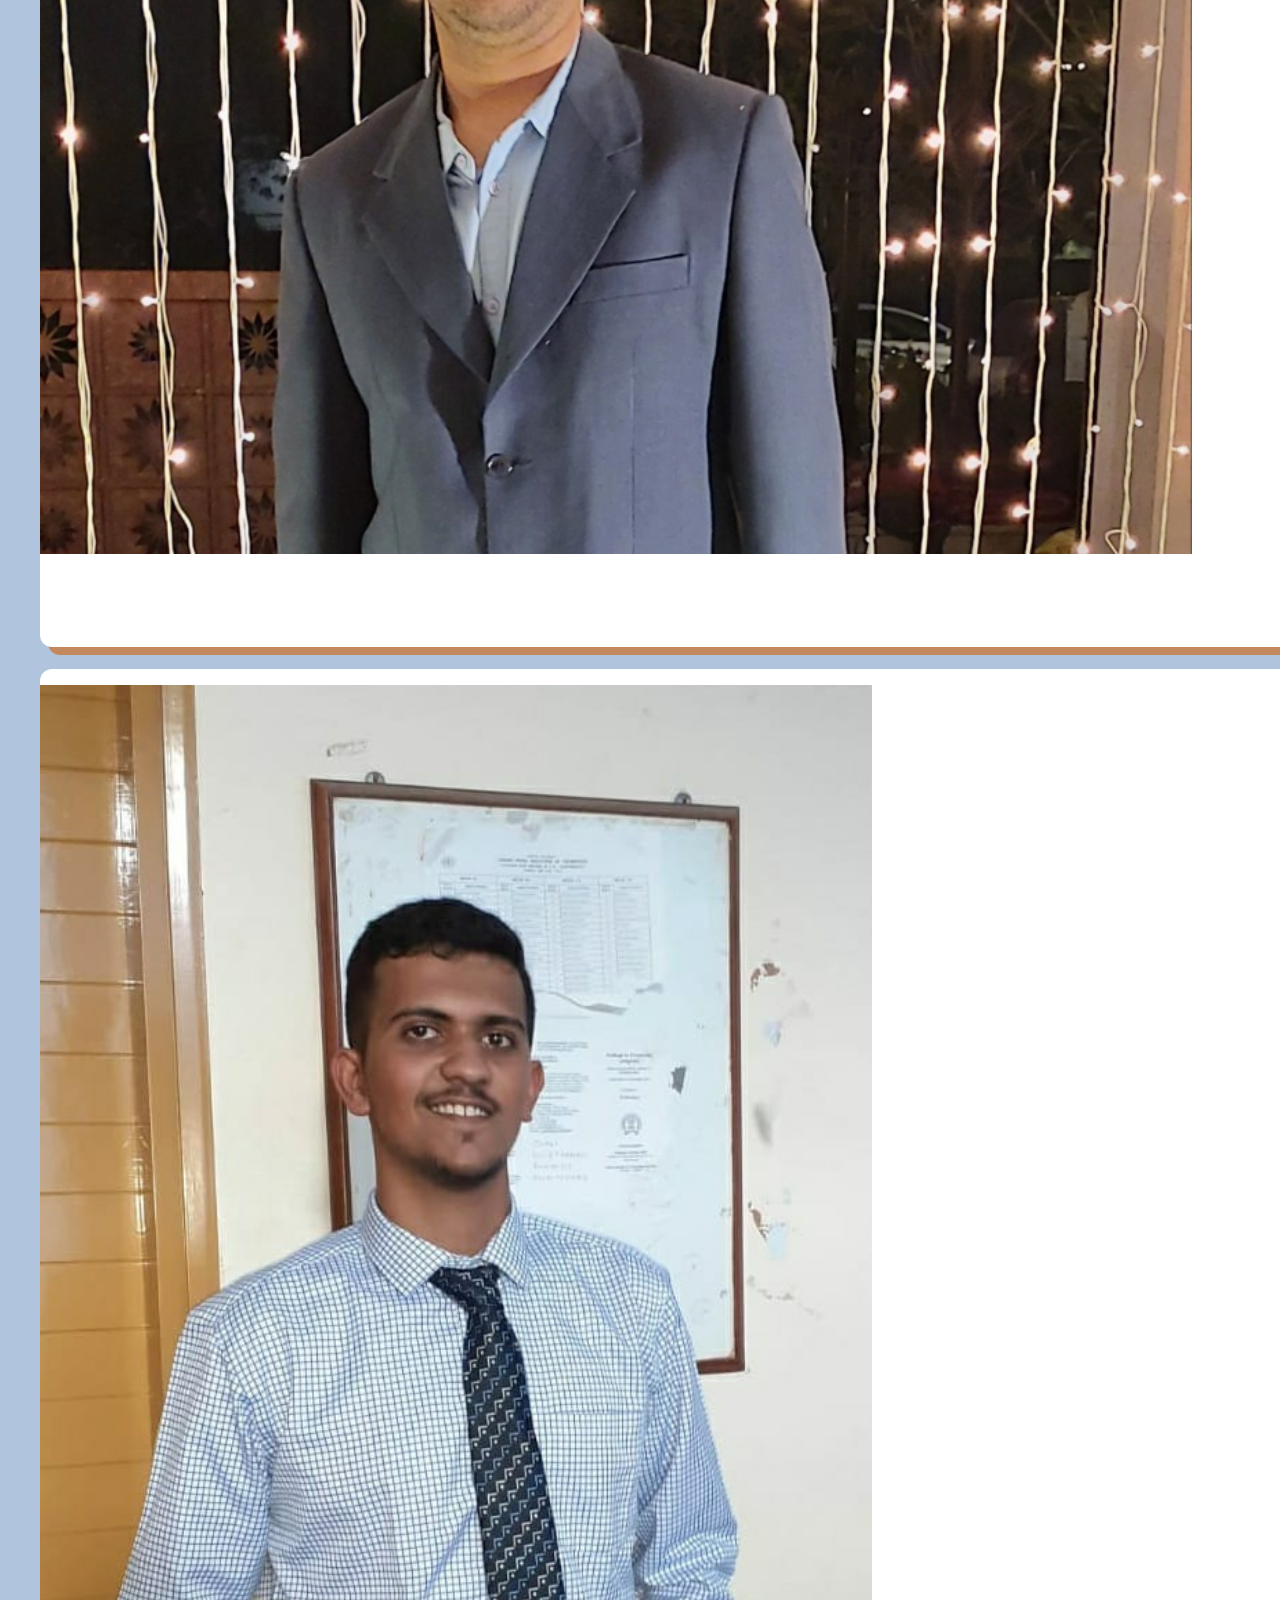
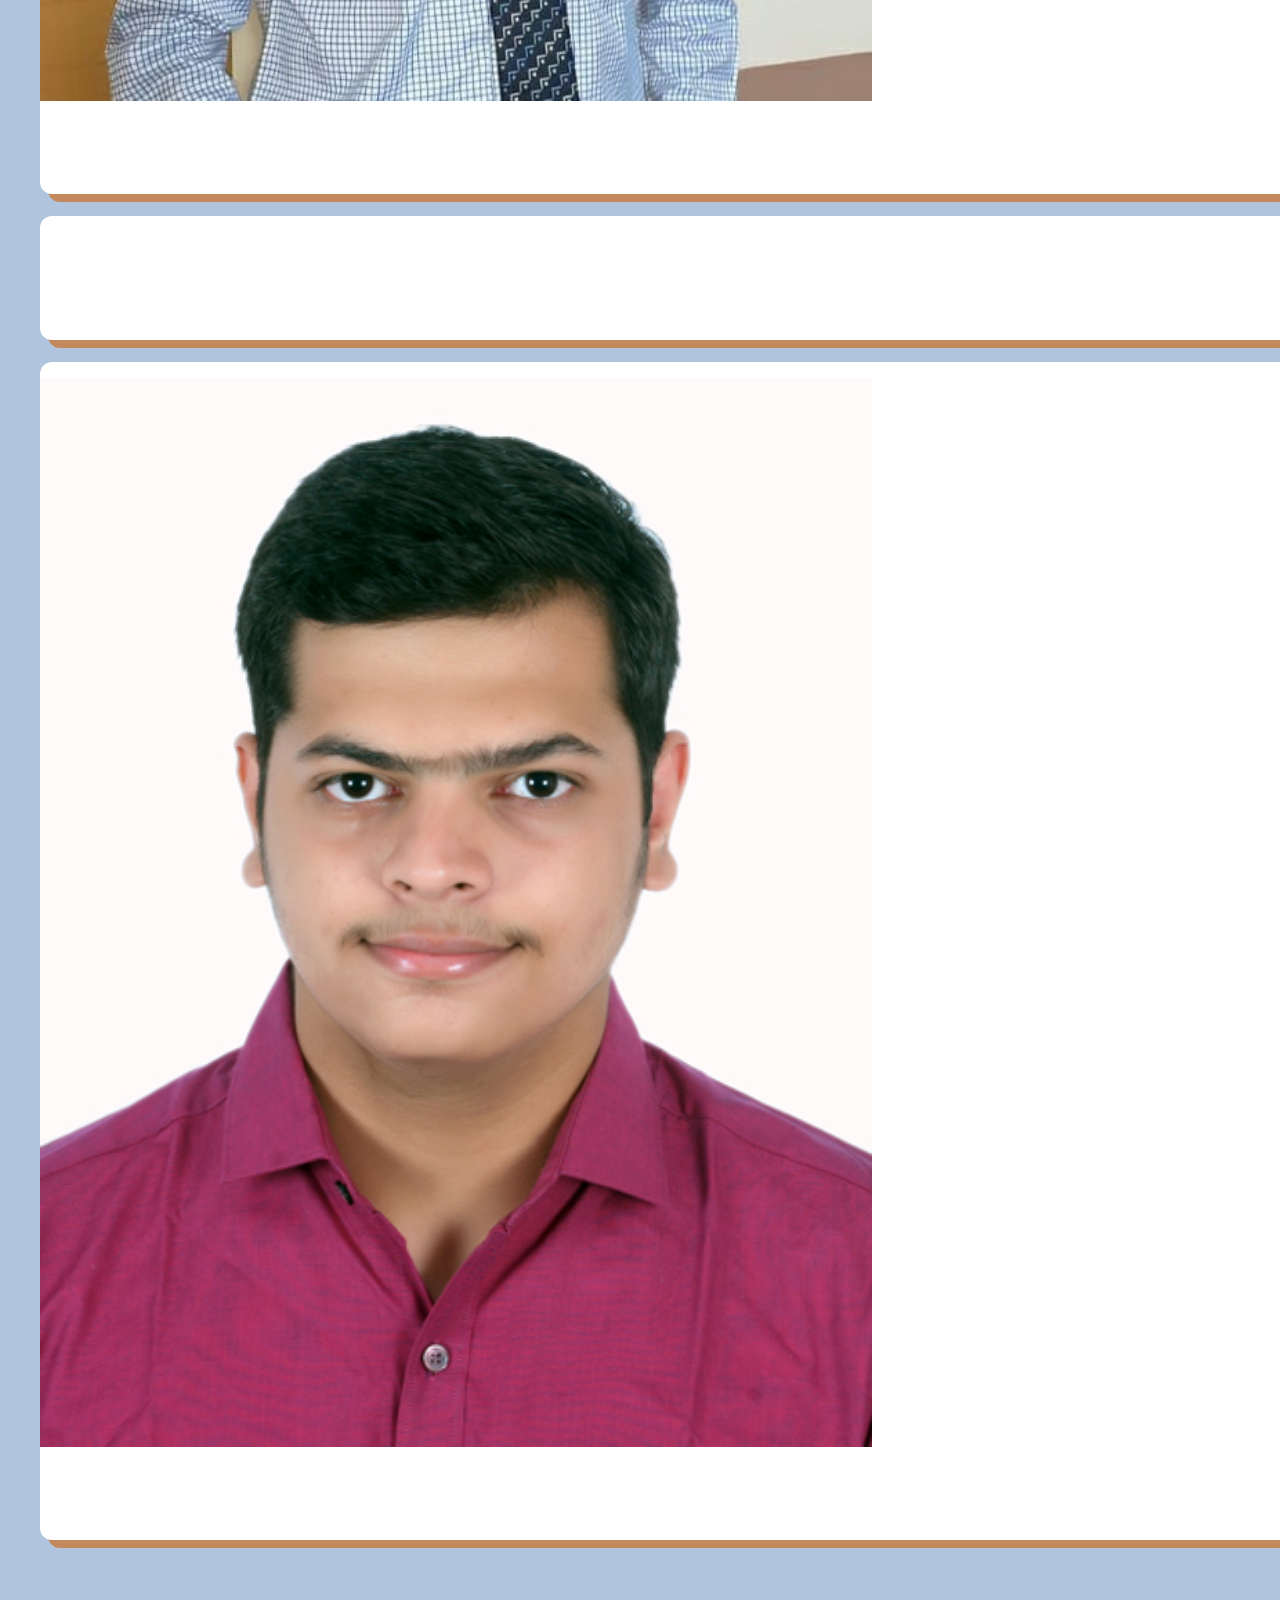
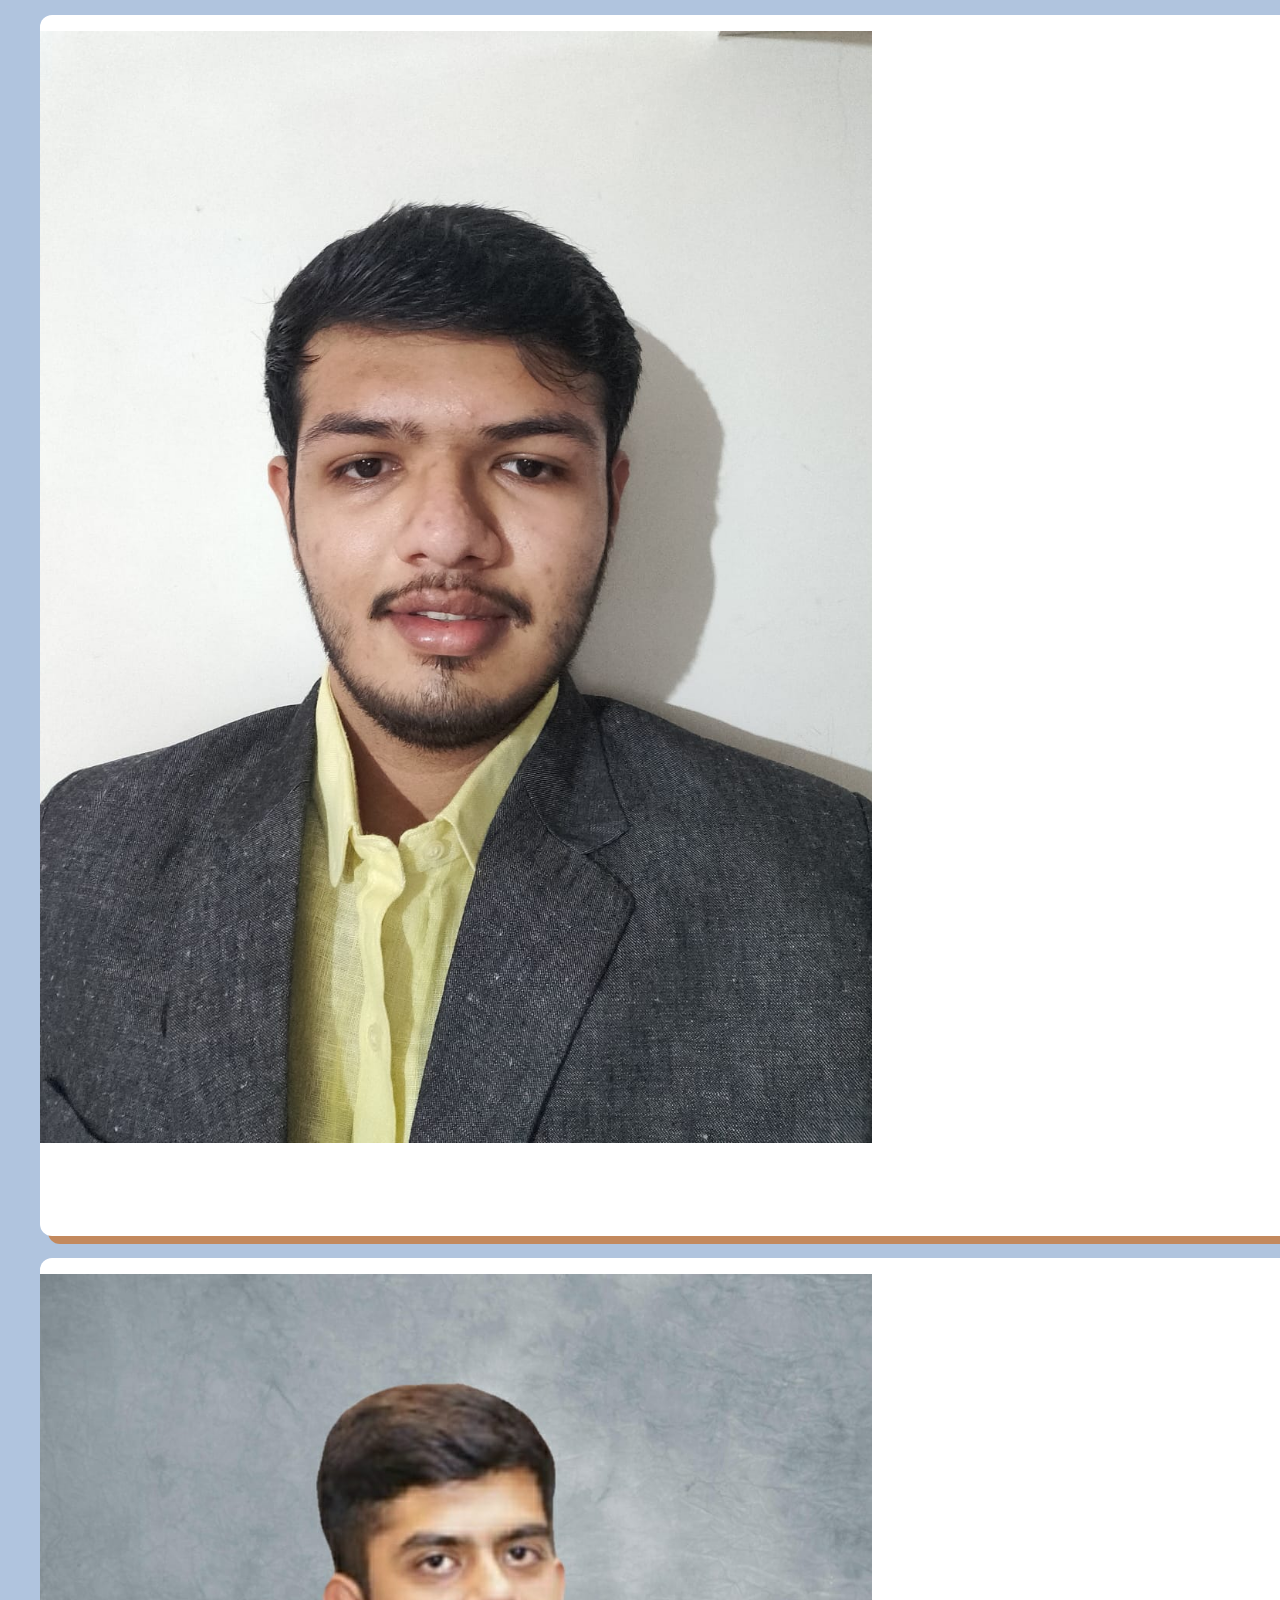
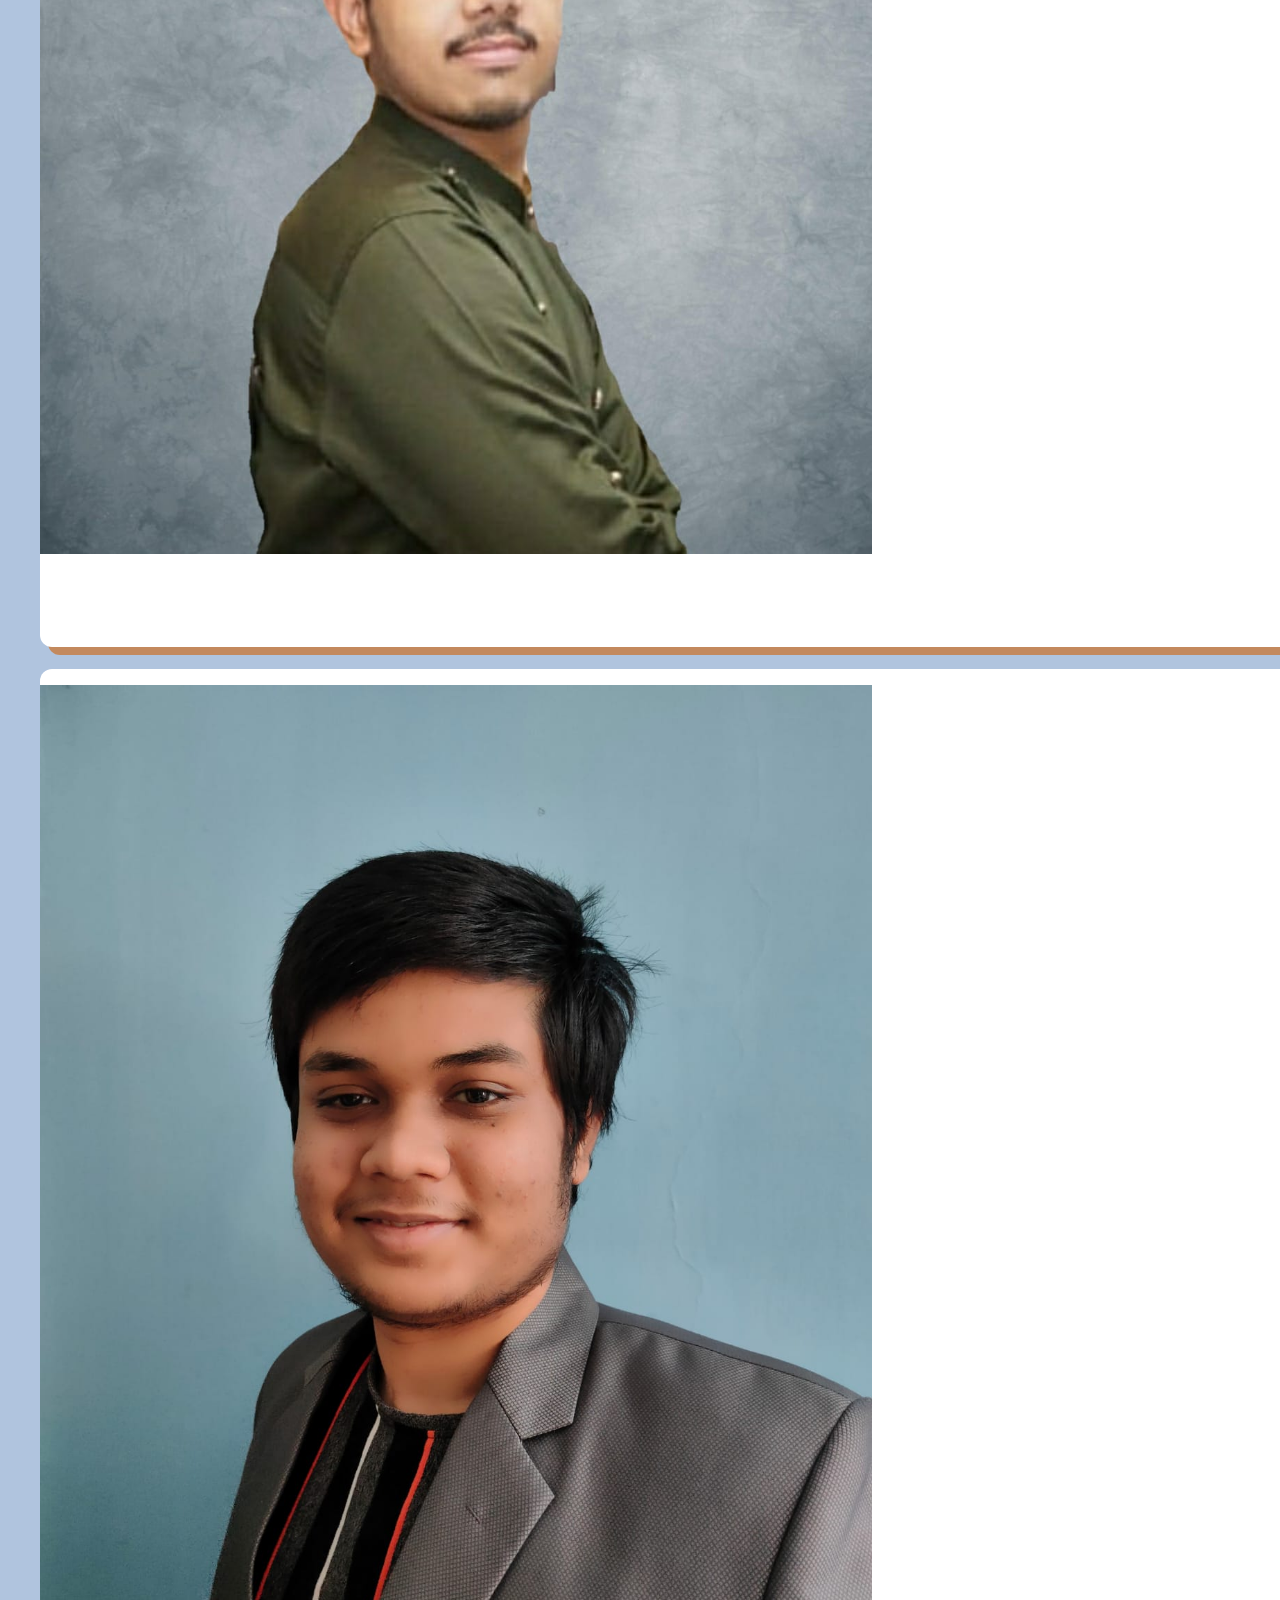
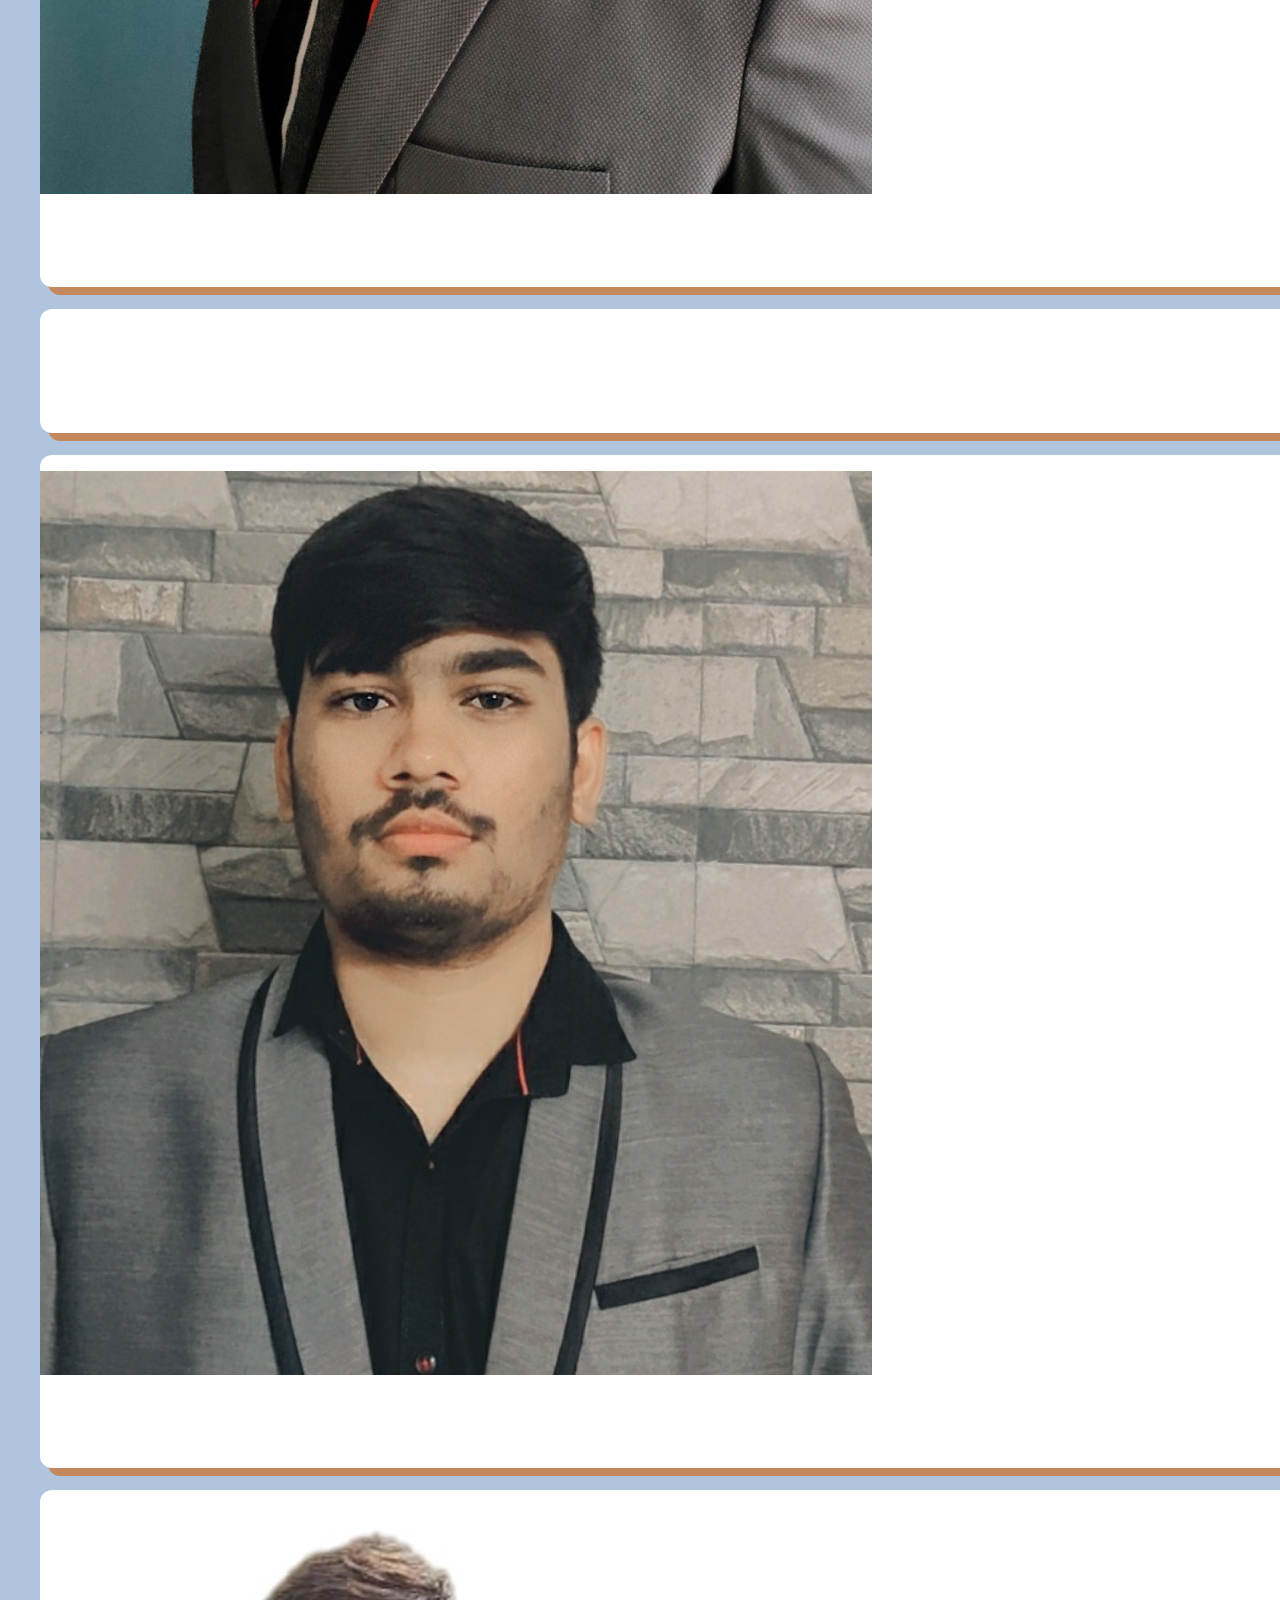
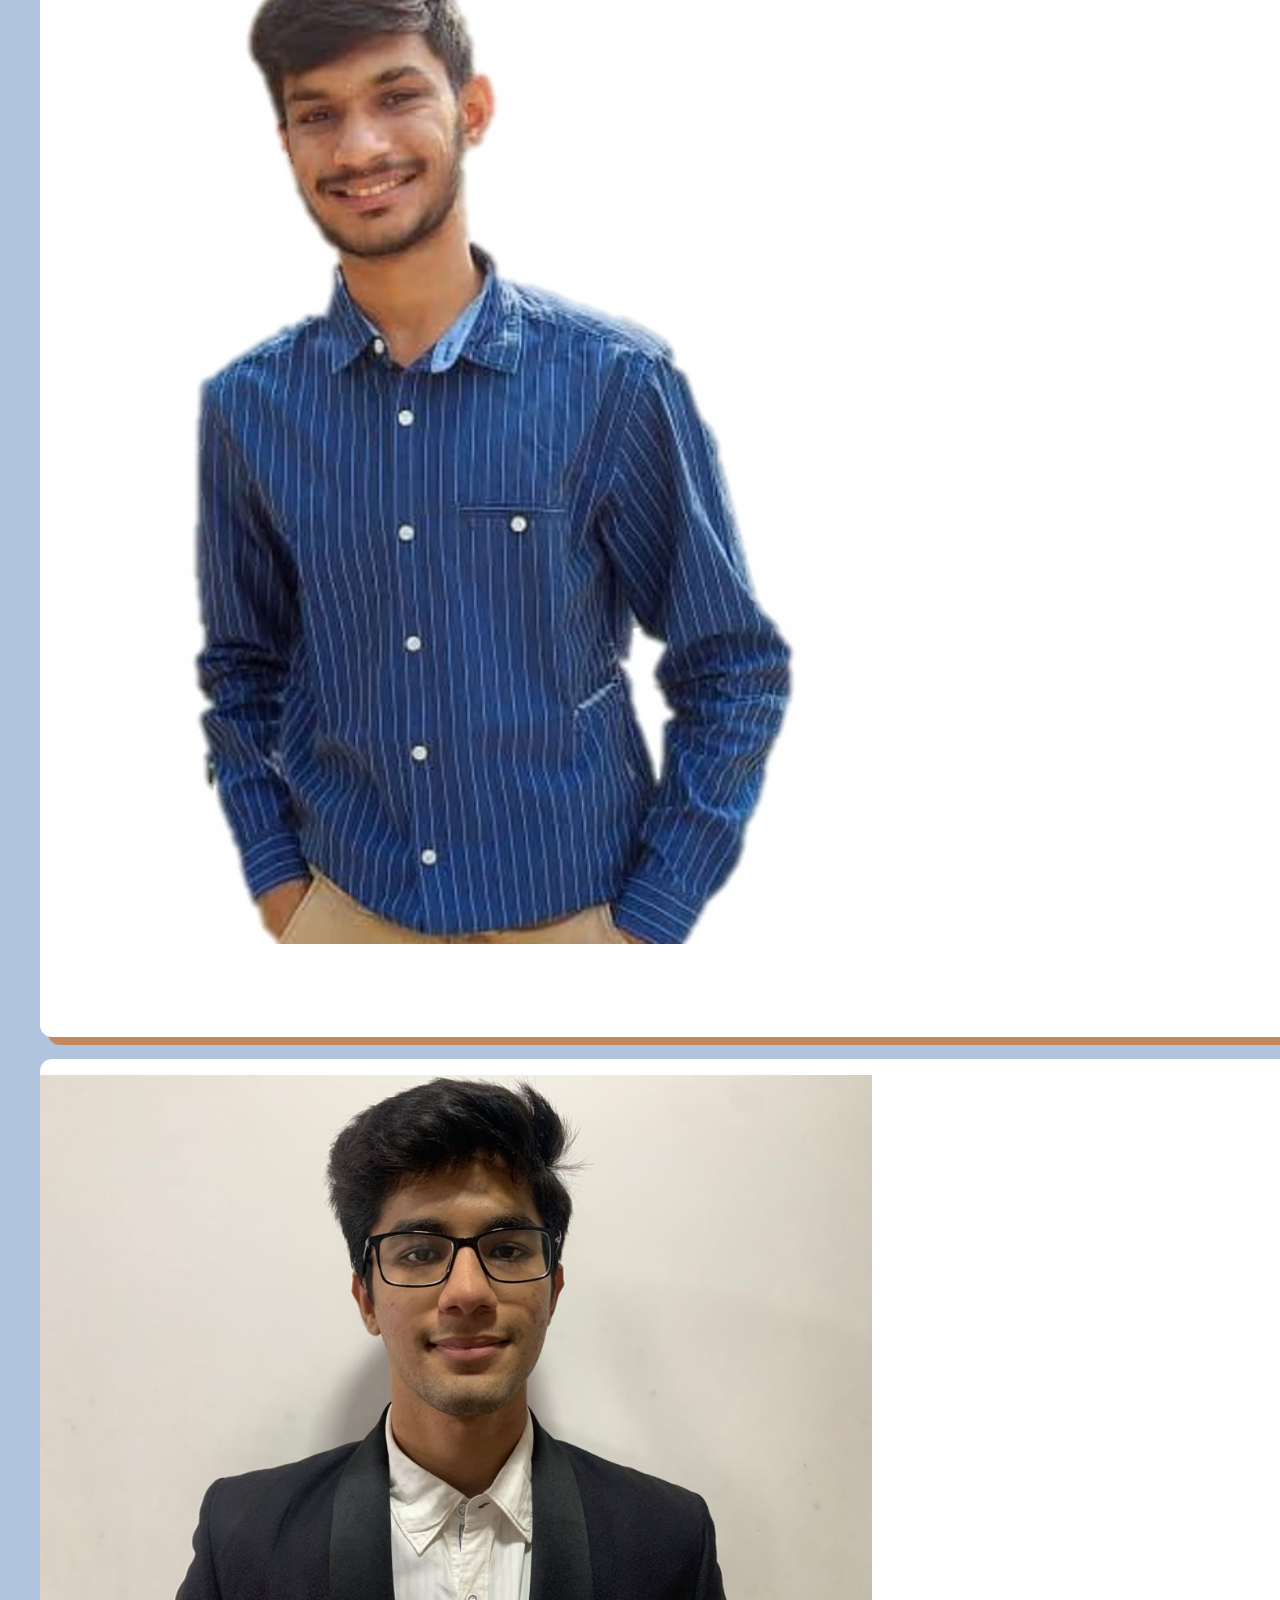
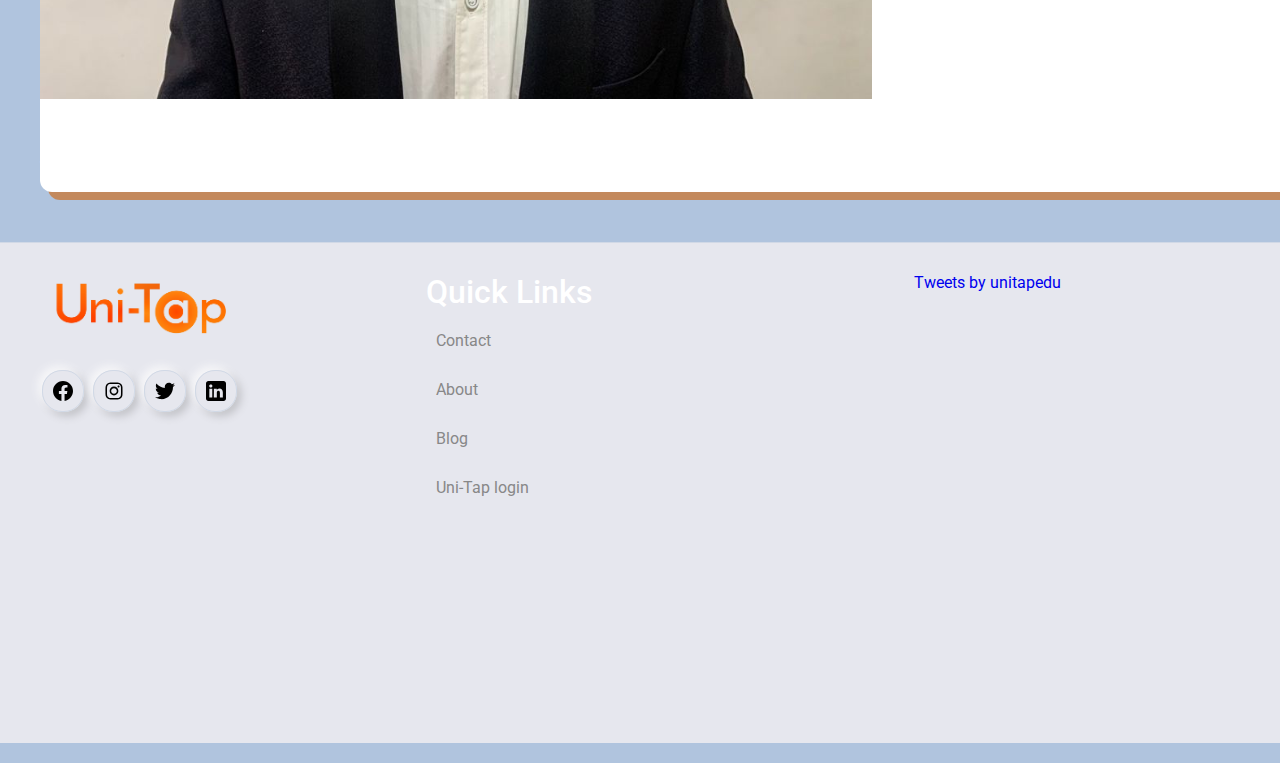
==== commit c030ebe4: "postions reset" ====
--- a/aboutUs.html
+++ b/aboutUs.html
@@ -136,32 +136,29 @@
                     </ul>
                 </div>
                 <h2>Aryan Sheth</h2>
-                <h3>Head of Support</h3>
-            </div>
-
+                <h3>Head of Design and Marketing</h3>
+            </div>
+            <div class="col-md-3 profile text-center">
+                <div class="img-box">
+                    <img src="./images/Rithvik.jpg" alt="" class="img-responsive" id="Rithvik">
+                    <ul>
+                        <a href="https://www.twitter.com/Rithvik55779213">
+                            <li>
+                                <i class="fa fa-twitter"></i>
+                            </li>
+                        </a>
+                        <a href="https://www.linkedin.com/in/rithvik-dave-77567a193">
+                            <li>
+                                <i class="fa fa-linkedin"></i>
+                            </li>
+                        </a>
+                    </ul>
+                </div>
+                <h2>Rithvik Dave</h2>
+                <h3>Team lead | Database</h3>
+
+            </div>
             <br><br>
-
-            <div class="col-md-3 profile text-center">
-                <div class="img-box">
-                    <img src="./images/mann.jpeg" alt="" class="img-responsive" id="mann">
-                    <ul>
-                        <a href="https://www.twitter.com/MannShah_13">
-                            <li>
-                                <i class="fa fa-twitter"></i>
-                            </li>
-                        </a>
-                        <a href="https://www.linkedin.com/in/mann-shah-25a215191">
-                            <li>
-                                <i class="fa fa-linkedin"></i>
-                            </li>
-                        </a>
-
-                    </ul>
-                </div>
-                <h2>Mann Shah</h2>
-                <h3>Head of Design and Development</h3>
-            </div>
-
             <div class="col-md-3 profile text-center">
                 <div class="img-box">
                     <img src="./images/mohit.jpeg" alt="" class="img-responsive" id="mohit">
@@ -187,26 +184,25 @@
                 <h3>Head of Operations</h3>
 
             </div>
-
-            <div class="col-md-3 profile text-center">
-                <div class="img-box">
-                    <img src="./images/Rithvik.jpg" alt="" class="img-responsive" id="Rithvik">
-                    <ul>
-                        <a href="https://www.twitter.com/Rithvik55779213">
-                            <li>
-                                <i class="fa fa-twitter"></i>
-                            </li>
-                        </a>
-                        <a href="https://www.linkedin.com/in/rithvik-dave-77567a193">
-                            <li>
-                                <i class="fa fa-linkedin"></i>
-                            </li>
-                        </a>
-                    </ul>
-                </div>
-                <h2>Rithvik Dave</h2>
-                <h3>Team lead | Database</h3>
-
+            <div class="col-md-3 profile text-center">
+                <div class="img-box">
+                    <img src="./images/mann.jpeg" alt="" class="img-responsive" id="mann">
+                    <ul>
+                        <a href="https://www.twitter.com/MannShah_13">
+                            <li>
+                                <i class="fa fa-twitter"></i>
+                            </li>
+                        </a>
+                        <a href="https://www.linkedin.com/in/mann-shah-25a215191">
+                            <li>
+                                <i class="fa fa-linkedin"></i>
+                            </li>
+                        </a>
+
+                    </ul>
+                </div>
+                <h2>Mann Shah</h2>
+                <h3>Front-end supervisor</h3>
             </div>
 
             <div class="col-md-3 profile text-center">
@@ -274,7 +270,7 @@
                     </ul>
                 </div>
                 <h2>Bhavya Shah</h2>
-                <h3>Team Member | Front-end</h3>
+                <h3>Team Member | Front-end and Social media</h3>
 
             </div>
 
@@ -301,7 +297,7 @@
                     </ul>
                 </div>
                 <h2>Manush Shah</h2>
-                <h3>Team Member</h3>
+                <h3>App Development supervisor</h3>
 
             </div>
 
@@ -328,7 +324,7 @@
                     </ul>
                 </div>
                 <h2>Prithviraj Kapil</h2>
-                <h3>Team Member</h3>
+                <h3>Team Member | App Development</h3>
 
             </div>
 
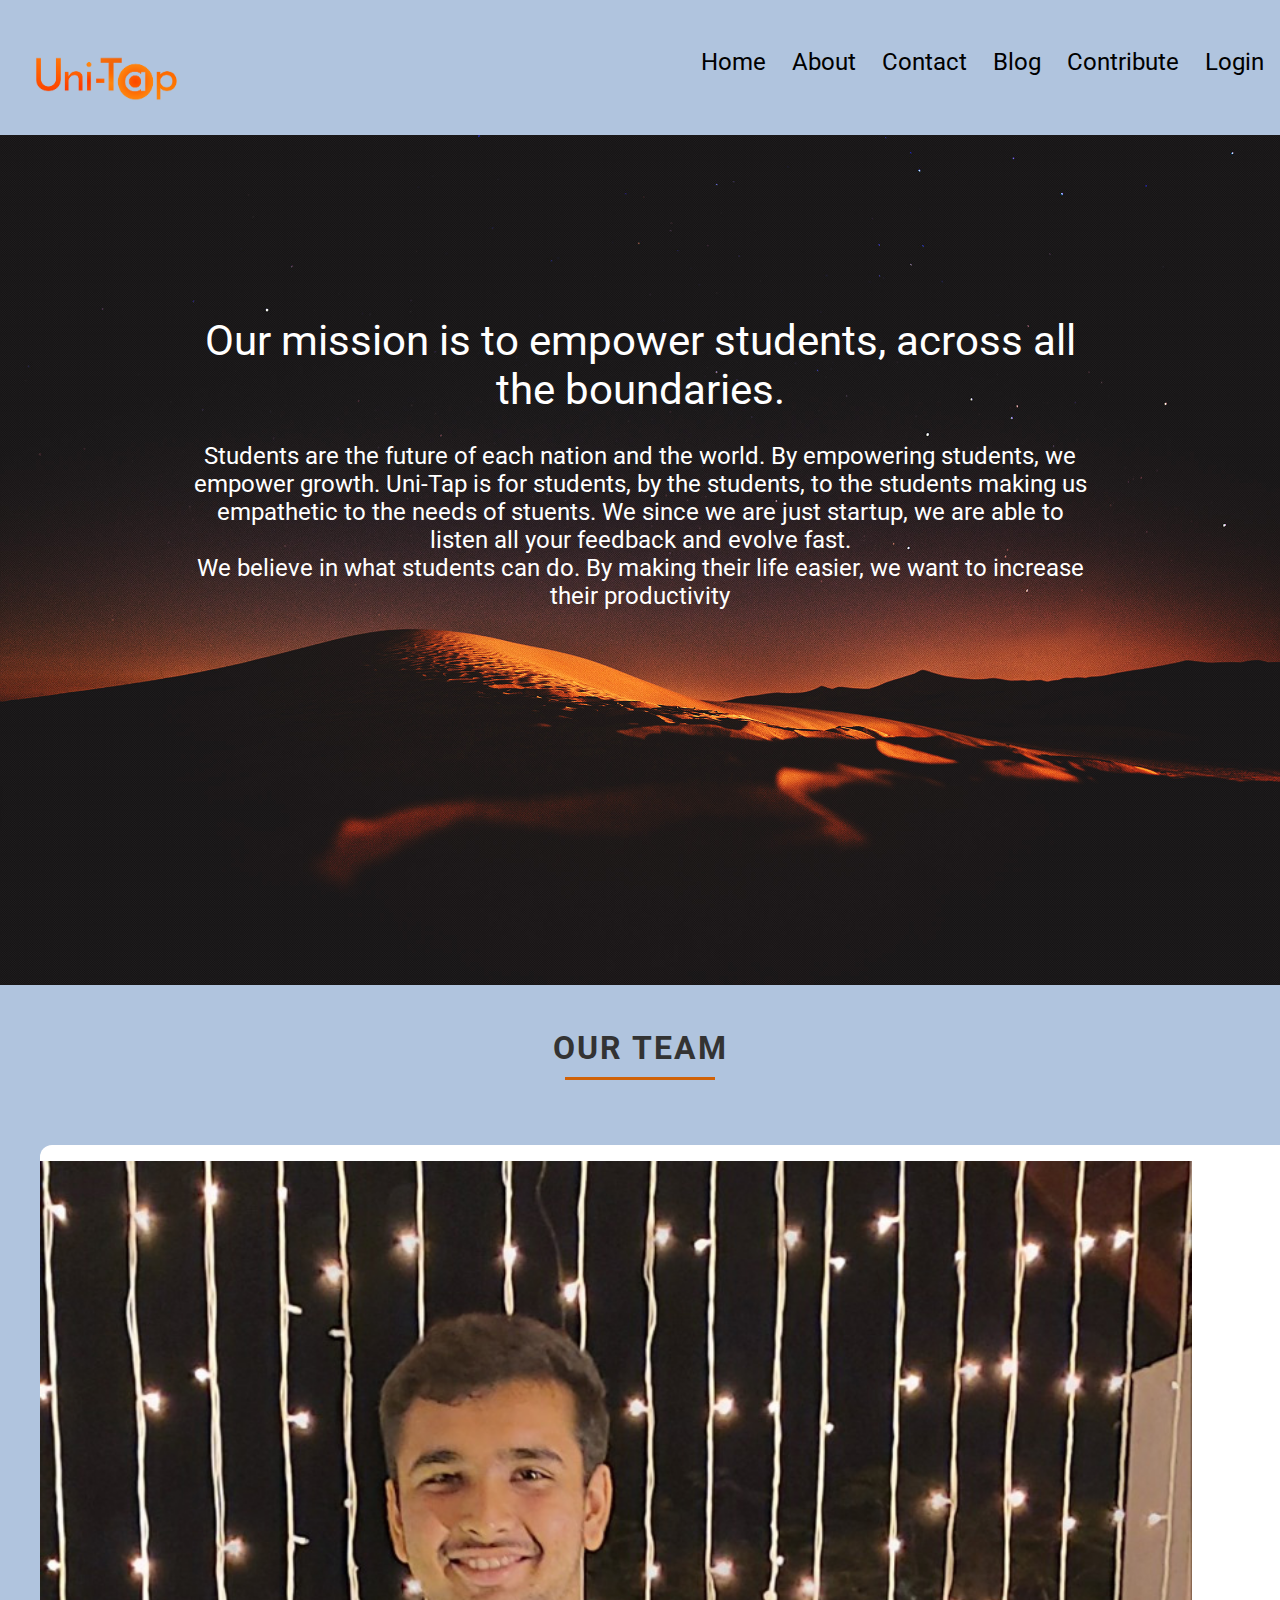
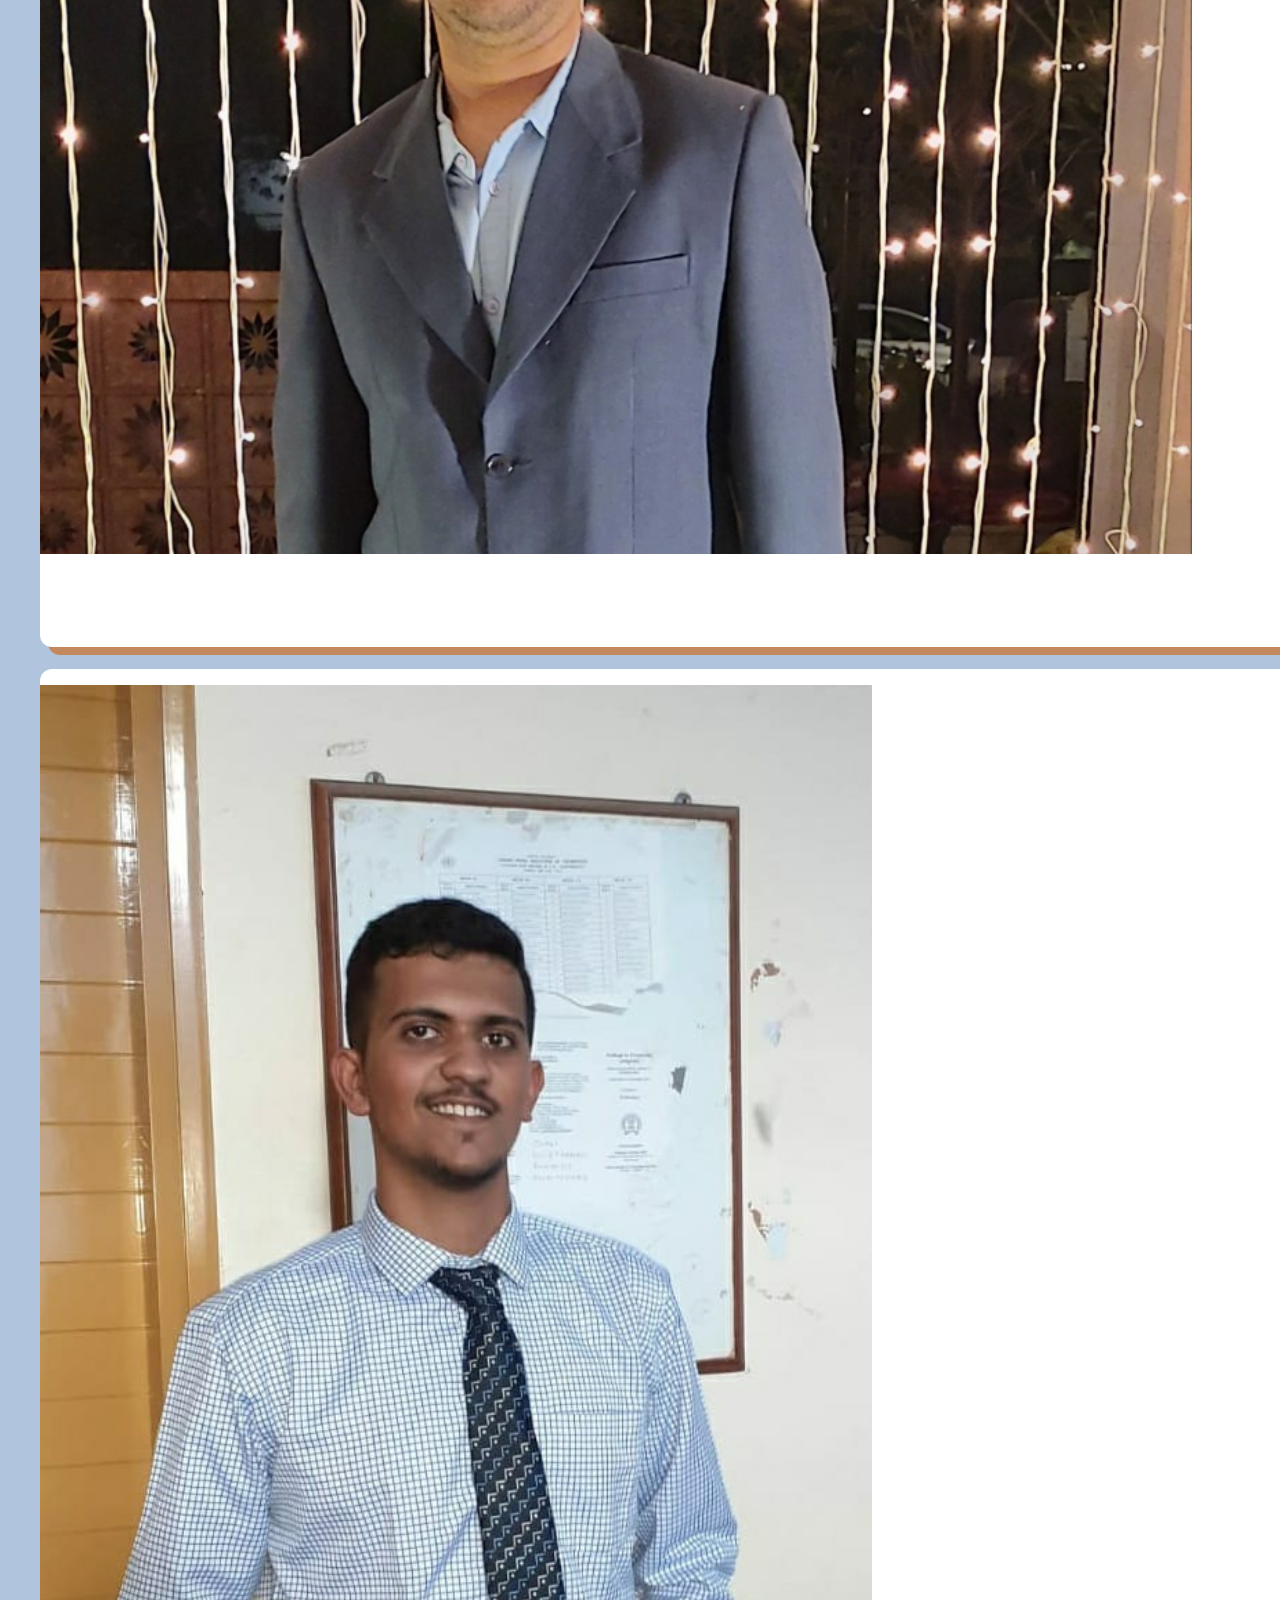
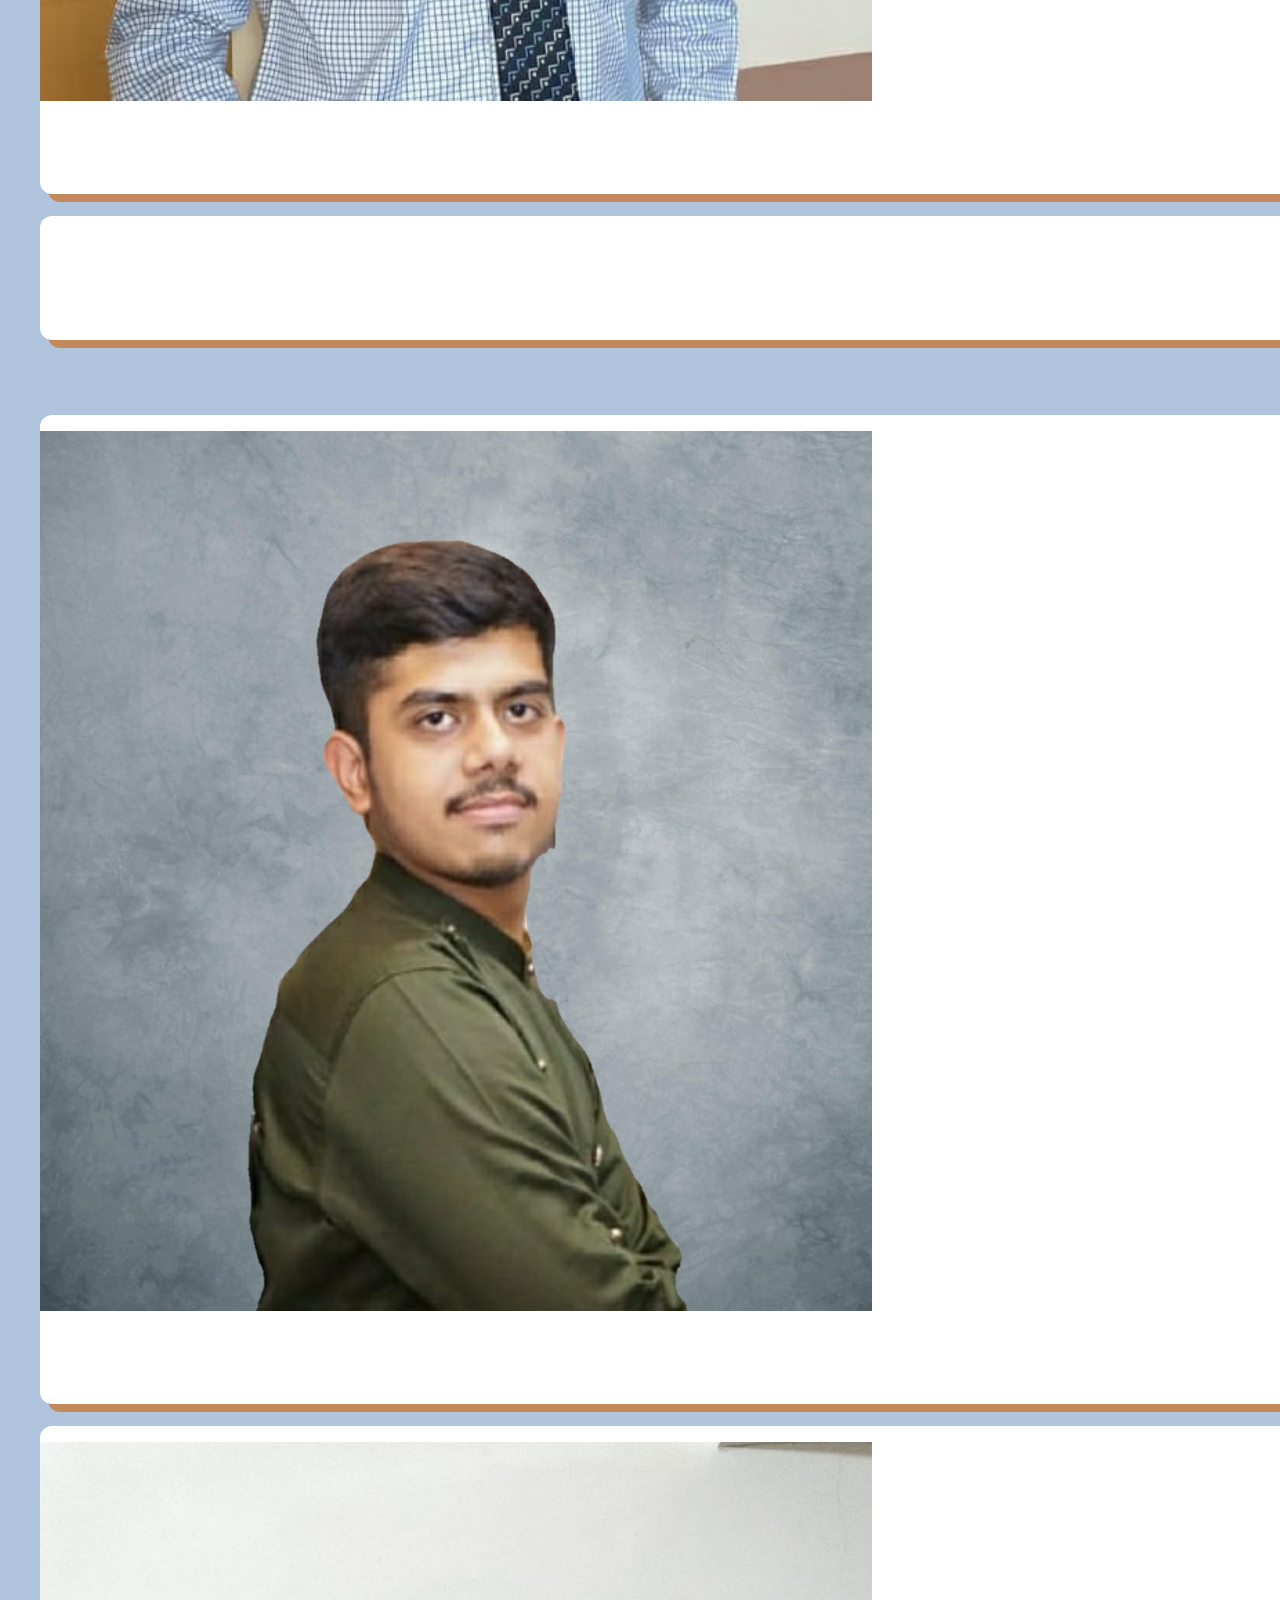
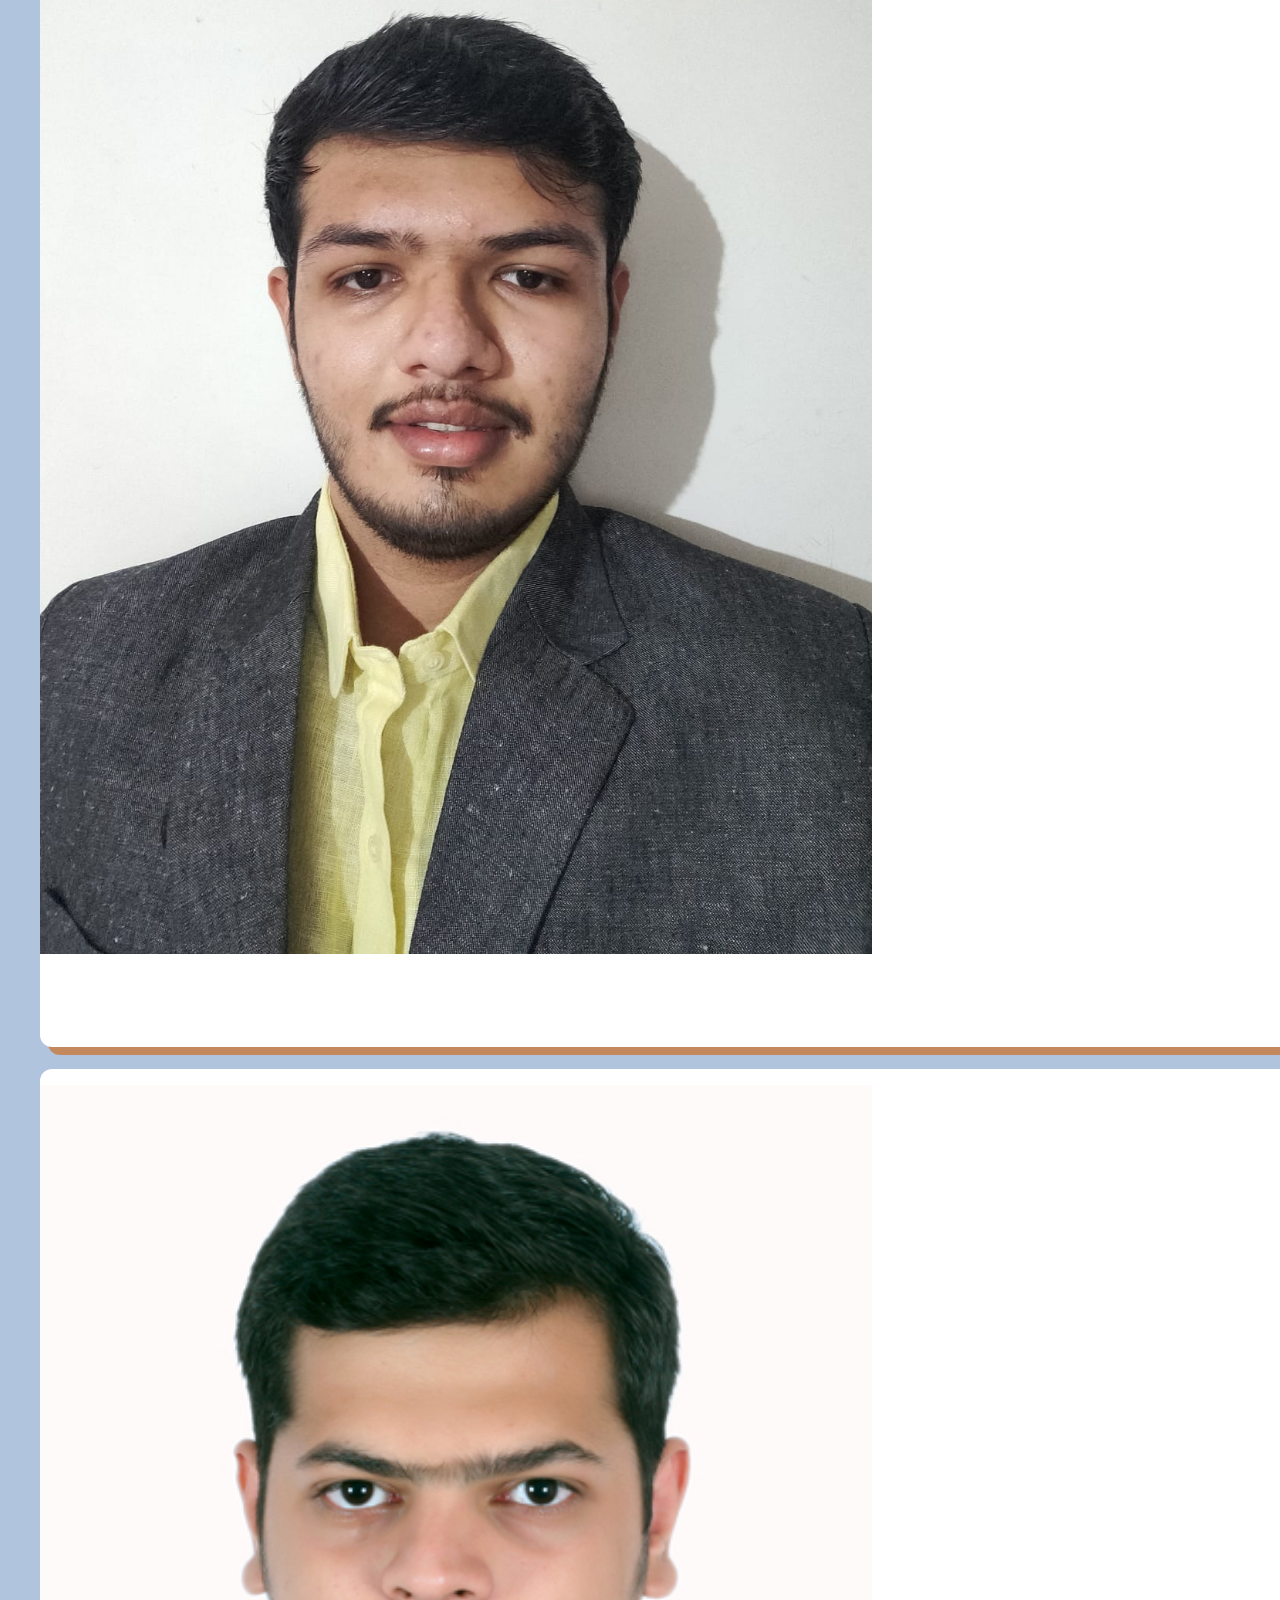
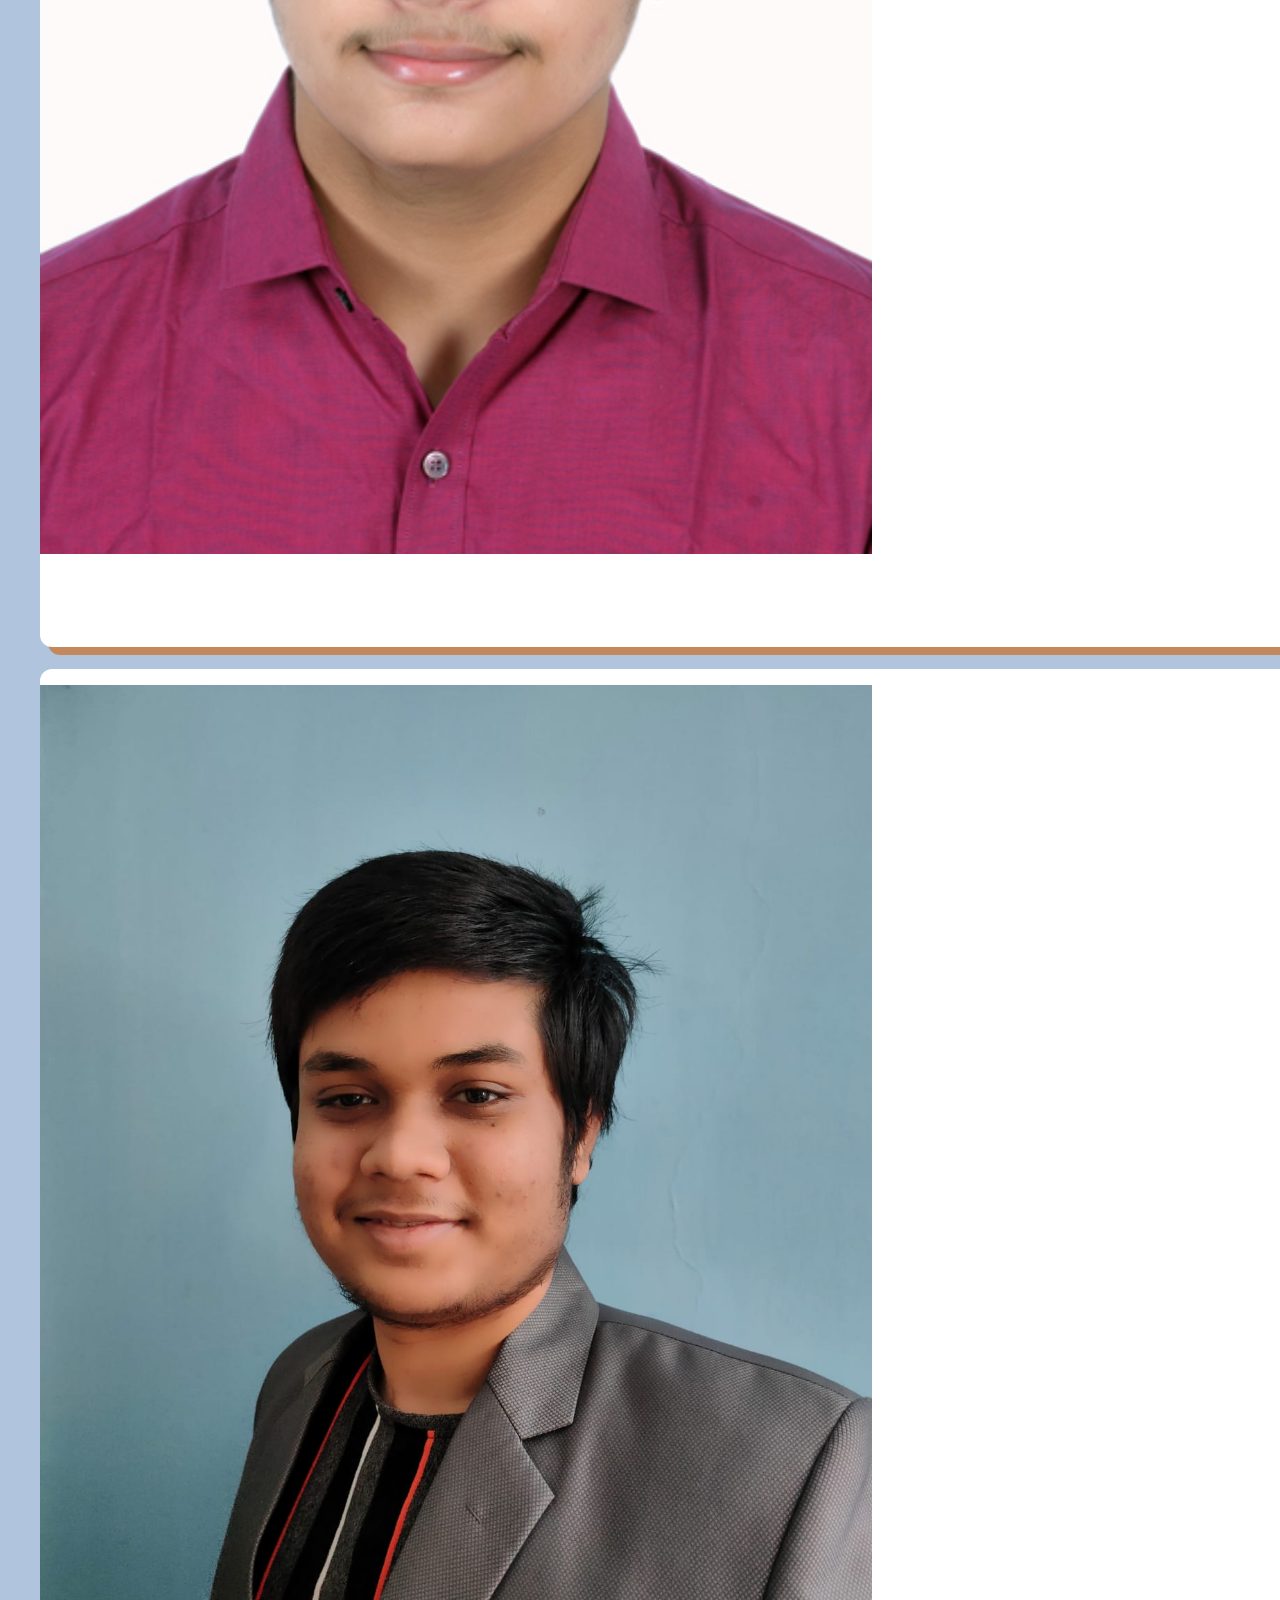
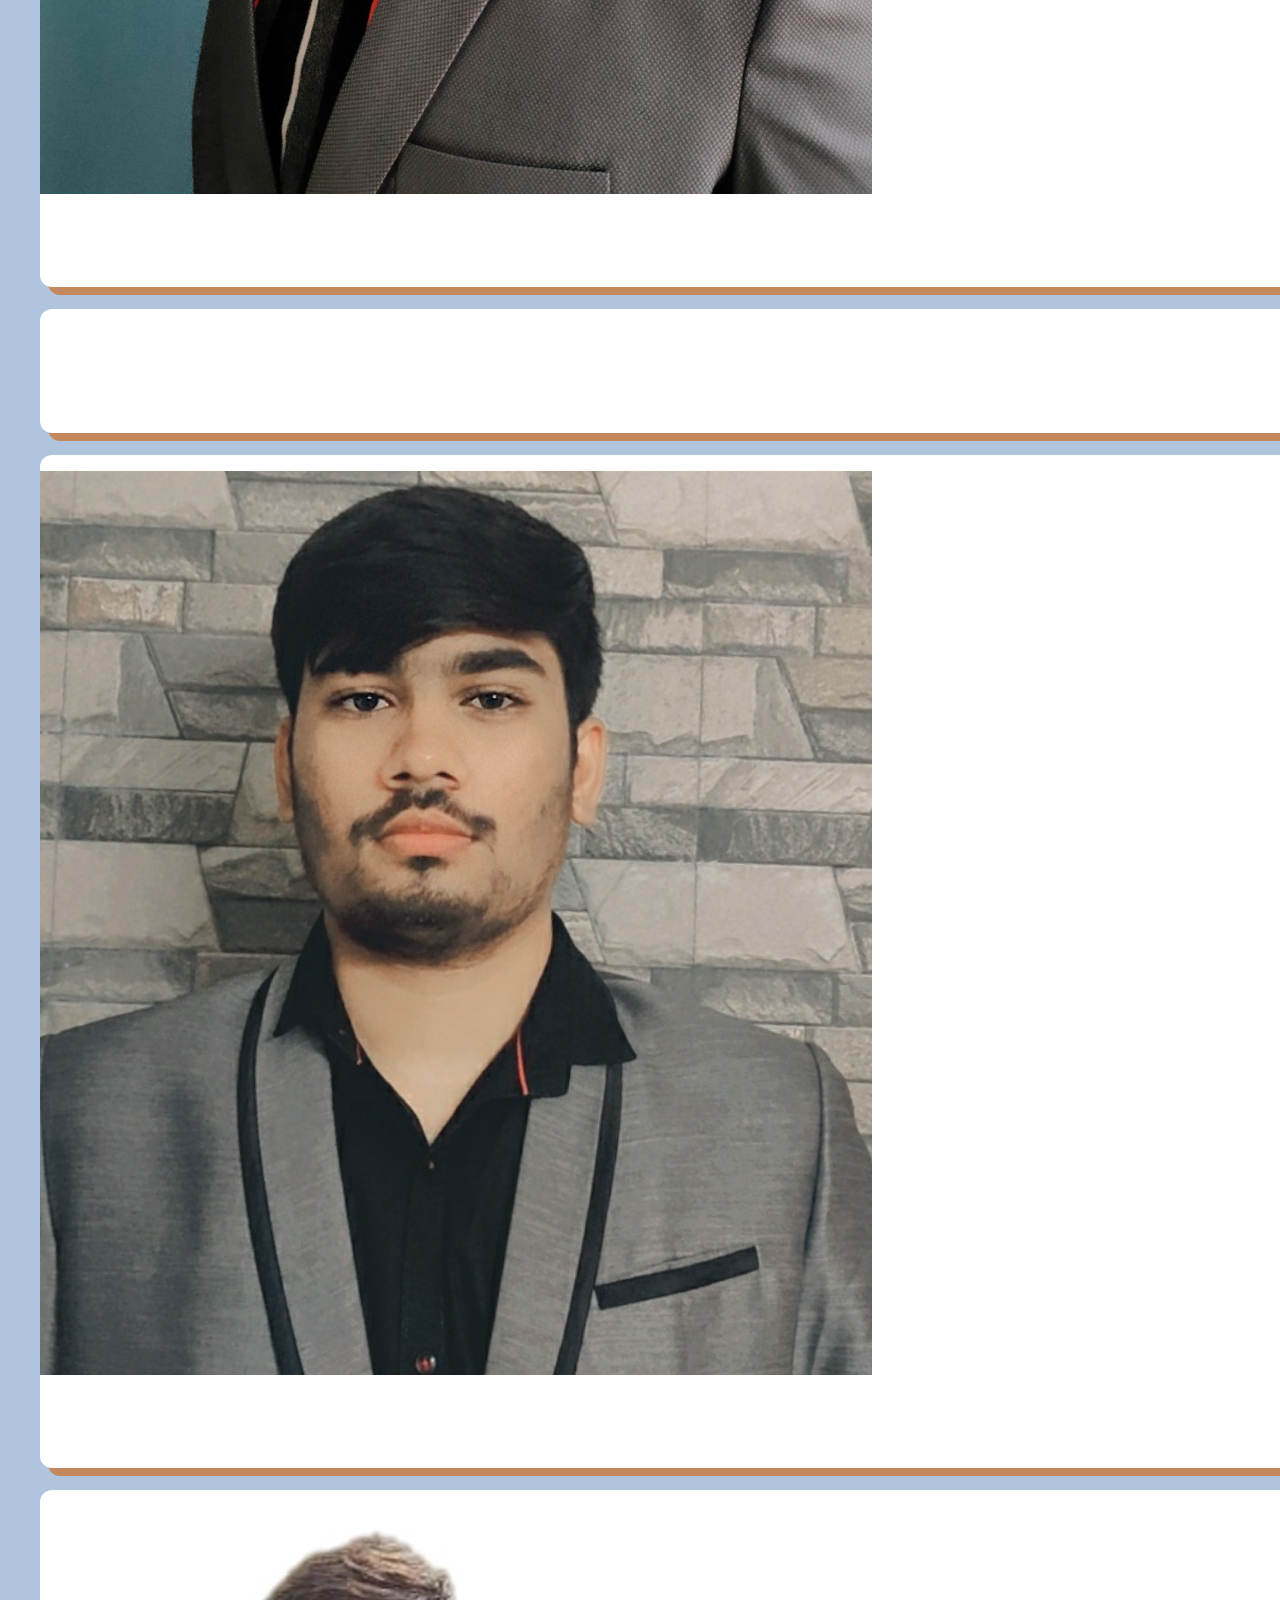
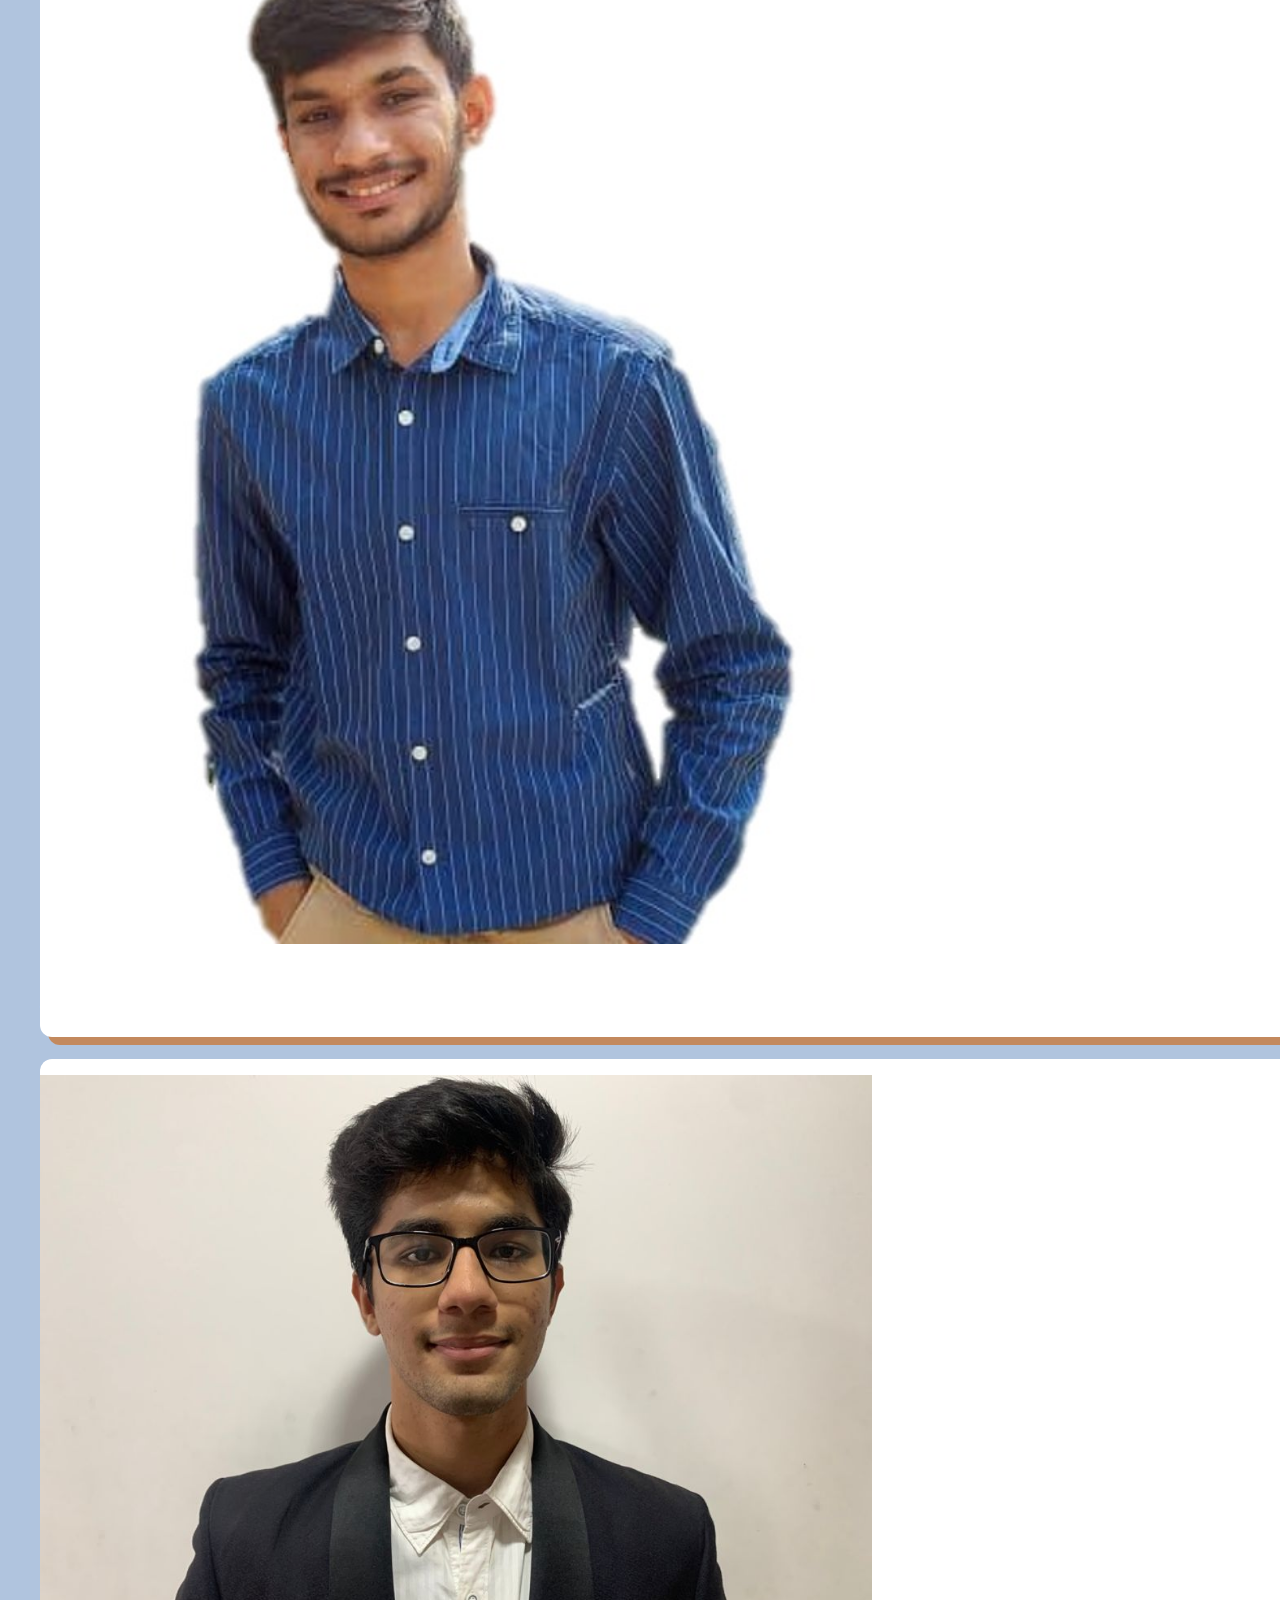
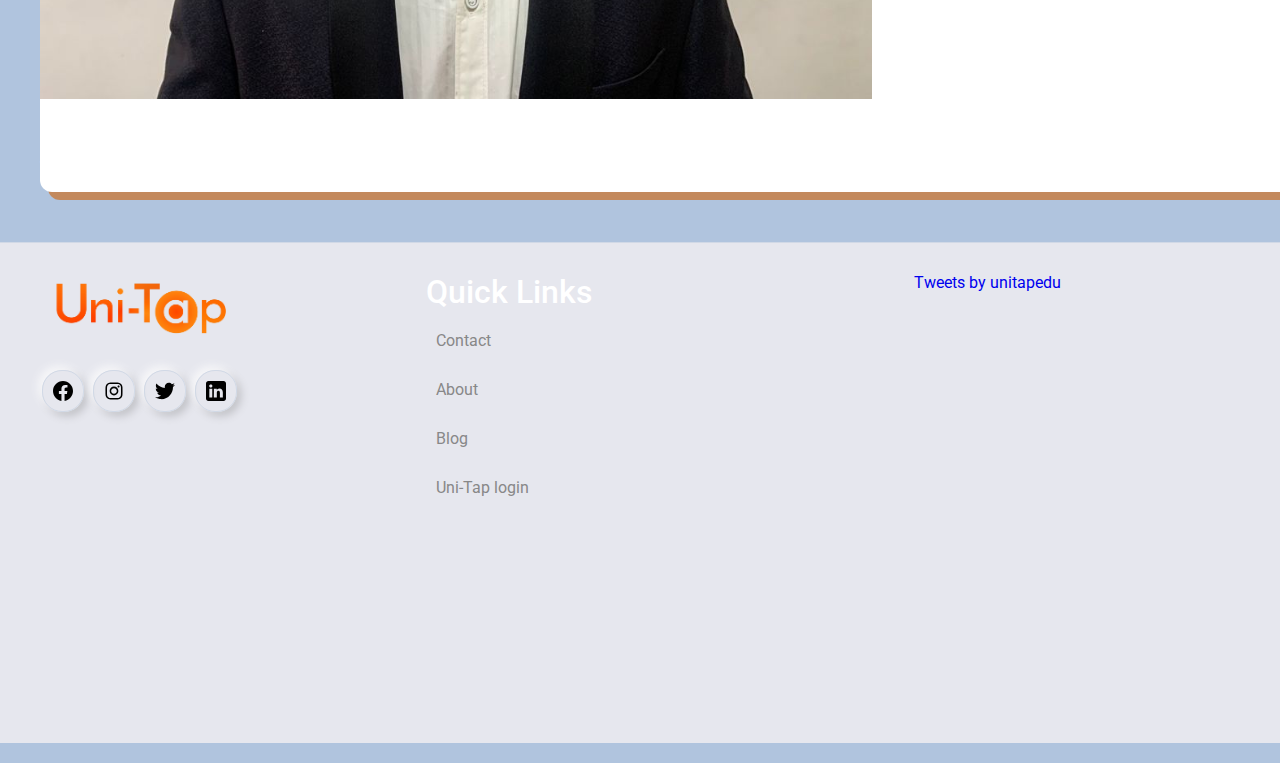
==== commit 6e9b7b9e: "portal link" ====
--- a/aboutUs.html
+++ b/aboutUs.html
@@ -6,7 +6,6 @@
     <meta http-equiv="X-UA-Compatible" content="IE=edge">
     <meta name="viewport" content="width=device-width, initial-scale=1.0">
     <link rel="stylesheet" href="./stylesheet/aboutus.css">
-    <link rel="icon" type="image/png" href="./images/app.png"/>
     <title>About Uni-Tap</title>
     <link rel="stylesheet" href="https://stackpath.bootstrapcdn.com/font-awesome/4.7.0/css/font-awesome.min.css">
     <link href="https://cdn.jsdelivr.net/npm/bootstrap@5.0.2/dist/css/bootstrap.min.css" rel="stylesheet" integrity="sha384-EVSTQN3/azprG1Anm3QDgpJLIm9Nao0Yz1ztcQTwFspd3yD65VohhpuuCOmLASjC" crossorigin="anonymous">
@@ -41,7 +40,7 @@
                 <a href="./contactUs.html">Contact</a>
                 <a href="https://blog.unitap.software/">Blog</a>
                 <a href="https://forms.gle/CdwhwPdT1jv4Enz28">Contribute</a>
-                <a href="https://ccas-77c96.web.app/">Login</a>
+                <a href="https://portal.unitap.software">Login</a>
             </div>
         </div>
     </header>
@@ -136,8 +135,58 @@
                     </ul>
                 </div>
                 <h2>Aryan Sheth</h2>
-                <h3>Head of Design and Marketing</h3>
-            </div>
+                <h3>Head of Support</h3>
+            </div>
+
+            <br><br>
+
+            <div class="col-md-3 profile text-center">
+                <div class="img-box">
+                    <img src="./images/mann.jpeg" alt="" class="img-responsive" id="mann">
+                    <ul>
+                        <a href="https://www.twitter.com/MannShah_13">
+                            <li>
+                                <i class="fa fa-twitter"></i>
+                            </li>
+                        </a>
+                        <a href="https://www.linkedin.com/in/mann-shah-25a215191">
+                            <li>
+                                <i class="fa fa-linkedin"></i>
+                            </li>
+                        </a>
+
+                    </ul>
+                </div>
+                <h2>Mann Shah</h2>
+                <h3>Head of Design and Development</h3>
+            </div>
+
+            <div class="col-md-3 profile text-center">
+                <div class="img-box">
+                    <img src="./images/mohit.jpeg" alt="" class="img-responsive" id="mohit">
+                    <ul>
+                        <a href="https://www.facebook.com/mohit.oswal.33">
+                            <li>
+                                <i class="fa fa-facebook"></i>
+                            </li>
+                        </a>
+                        <a href="https://www.twitter.com/shahmohit16">
+                            <li>
+                                <i class="fa fa-twitter"></i>
+                            </li>
+                        </a>
+                        <a href="https://www.linkedin.com/in/mohit-shah-746a16194">
+                            <li>
+                                <i class="fa fa-linkedin"></i>
+                            </li>
+                        </a>
+                    </ul>
+                </div>
+                <h2>Mohit Shah</h2>
+                <h3>Head of Operations</h3>
+
+            </div>
+
             <div class="col-md-3 profile text-center">
                 <div class="img-box">
                     <img src="./images/Rithvik.jpg" alt="" class="img-responsive" id="Rithvik">
@@ -158,52 +207,6 @@
                 <h3>Team lead | Database</h3>
 
             </div>
-            <br><br>
-            <div class="col-md-3 profile text-center">
-                <div class="img-box">
-                    <img src="./images/mohit.jpeg" alt="" class="img-responsive" id="mohit">
-                    <ul>
-                        <a href="https://www.facebook.com/mohit.oswal.33">
-                            <li>
-                                <i class="fa fa-facebook"></i>
-                            </li>
-                        </a>
-                        <a href="https://www.twitter.com/shahmohit16">
-                            <li>
-                                <i class="fa fa-twitter"></i>
-                            </li>
-                        </a>
-                        <a href="https://www.linkedin.com/in/mohit-shah-746a16194">
-                            <li>
-                                <i class="fa fa-linkedin"></i>
-                            </li>
-                        </a>
-                    </ul>
-                </div>
-                <h2>Mohit Shah</h2>
-                <h3>Head of Operations</h3>
-
-            </div>
-            <div class="col-md-3 profile text-center">
-                <div class="img-box">
-                    <img src="./images/mann.jpeg" alt="" class="img-responsive" id="mann">
-                    <ul>
-                        <a href="https://www.twitter.com/MannShah_13">
-                            <li>
-                                <i class="fa fa-twitter"></i>
-                            </li>
-                        </a>
-                        <a href="https://www.linkedin.com/in/mann-shah-25a215191">
-                            <li>
-                                <i class="fa fa-linkedin"></i>
-                            </li>
-                        </a>
-
-                    </ul>
-                </div>
-                <h2>Mann Shah</h2>
-                <h3>Front-end supervisor</h3>
-            </div>
 
             <div class="col-md-3 profile text-center">
                 <div class="img-box">
@@ -270,7 +273,7 @@
                     </ul>
                 </div>
                 <h2>Bhavya Shah</h2>
-                <h3>Team Member | Front-end and Social media</h3>
+                <h3>Team Member | Front-end</h3>
 
             </div>
 
@@ -297,7 +300,7 @@
                     </ul>
                 </div>
                 <h2>Manush Shah</h2>
-                <h3>App Development supervisor</h3>
+                <h3>Team Member</h3>
 
             </div>
 
@@ -324,7 +327,7 @@
                     </ul>
                 </div>
                 <h2>Prithviraj Kapil</h2>
-                <h3>Team Member | App Development</h3>
+                <h3>Team Member</h3>
 
             </div>
 
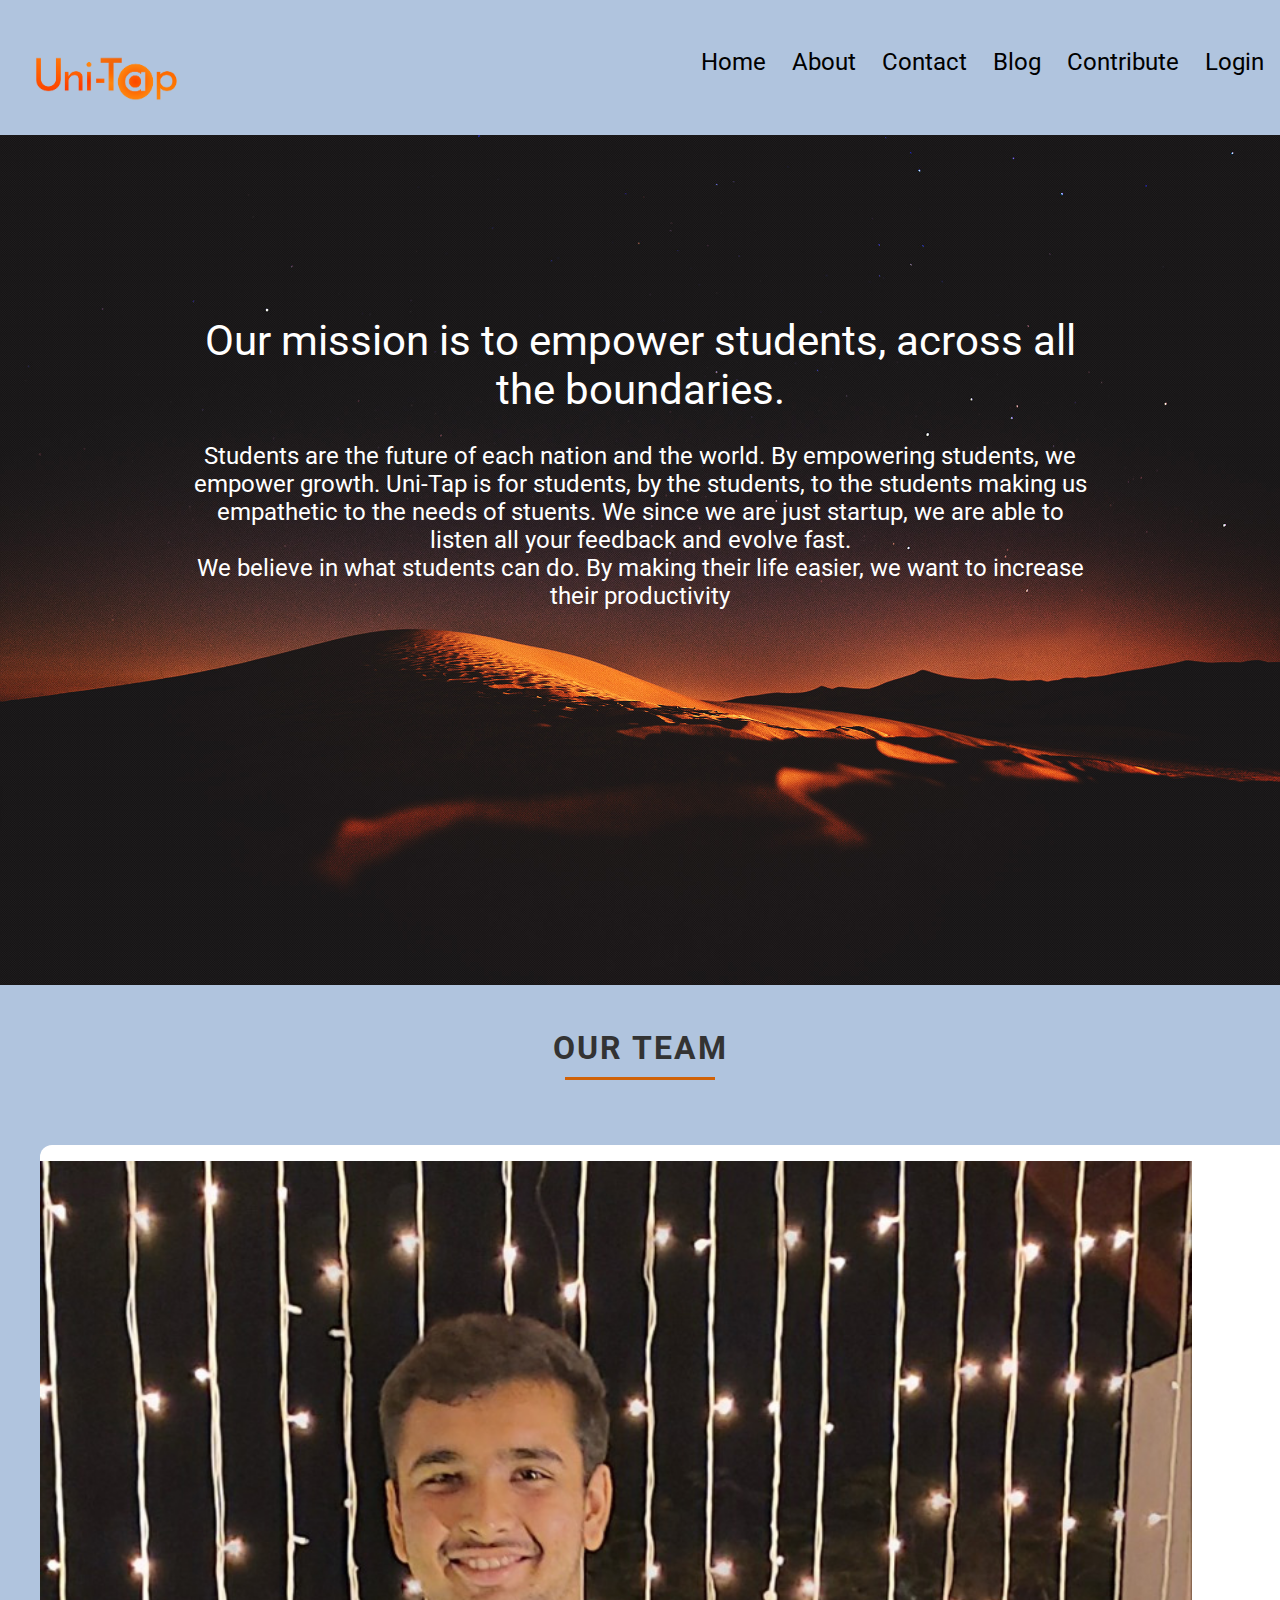
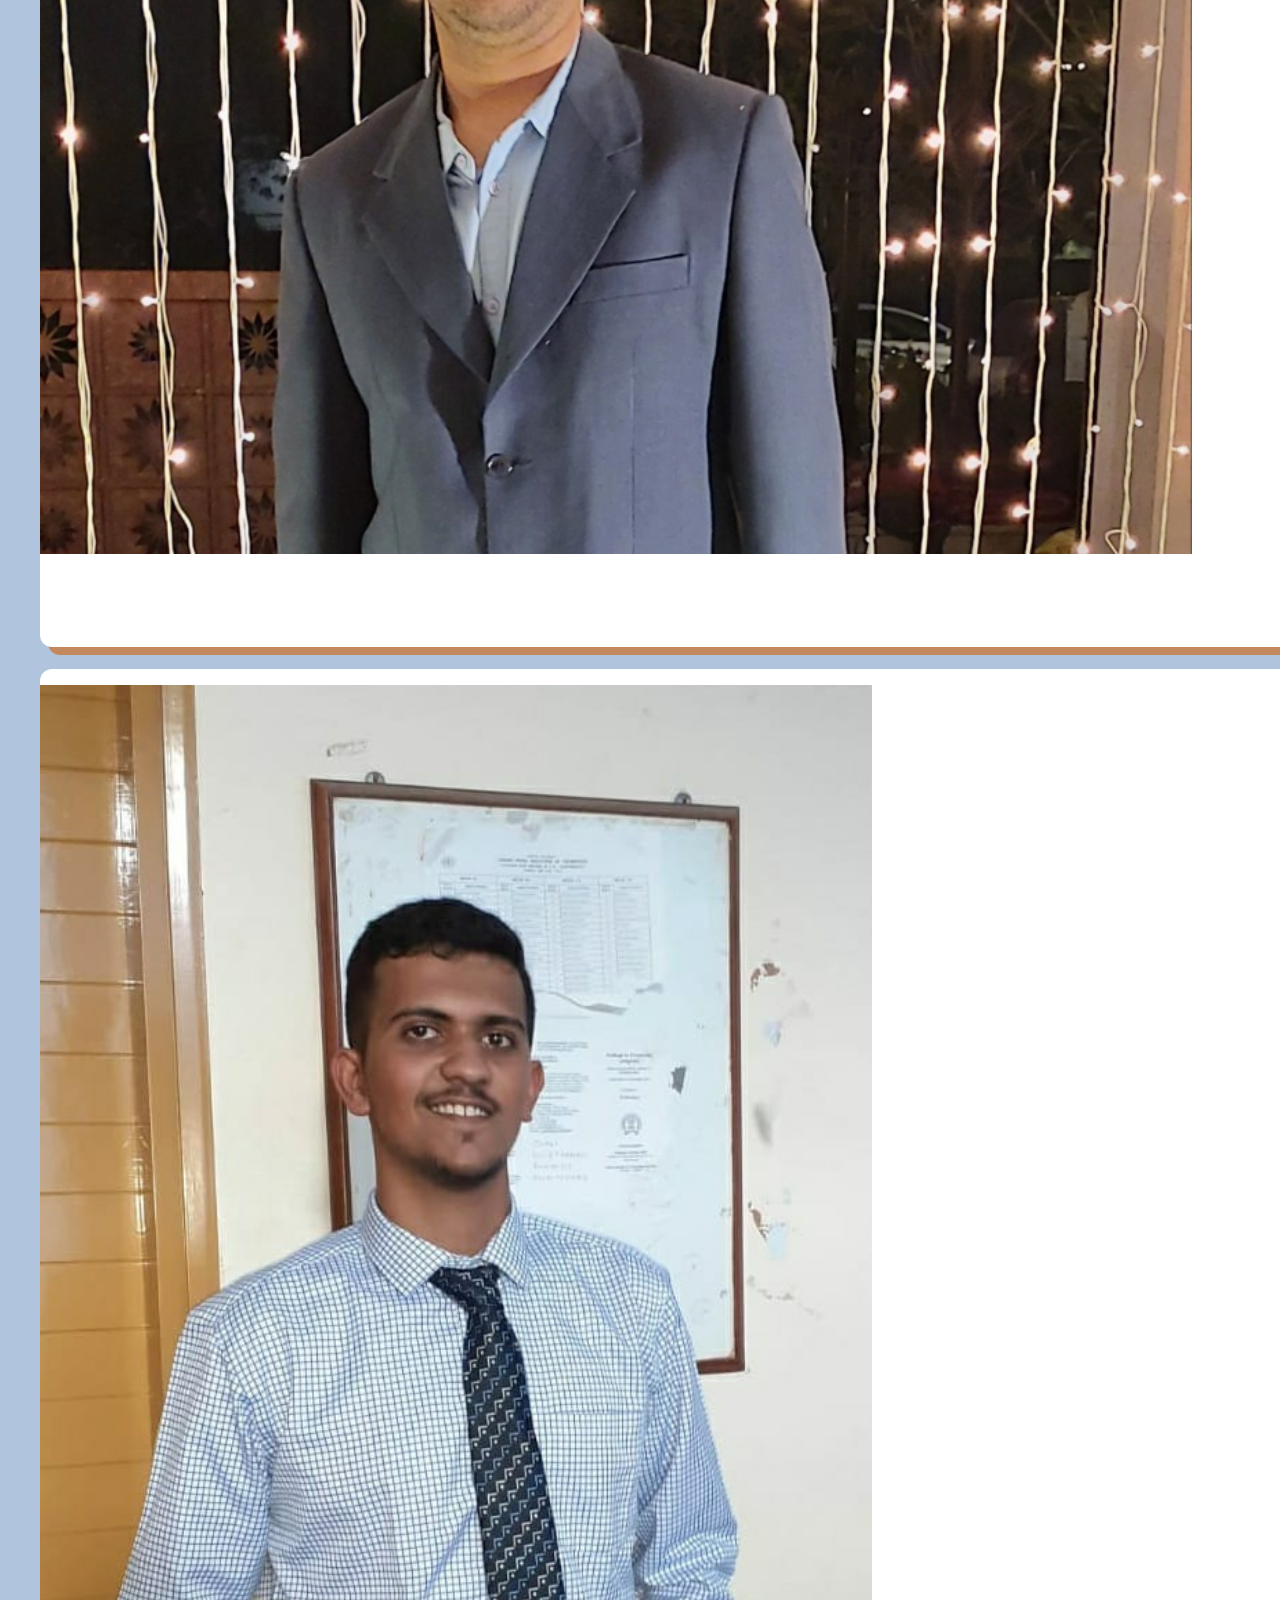
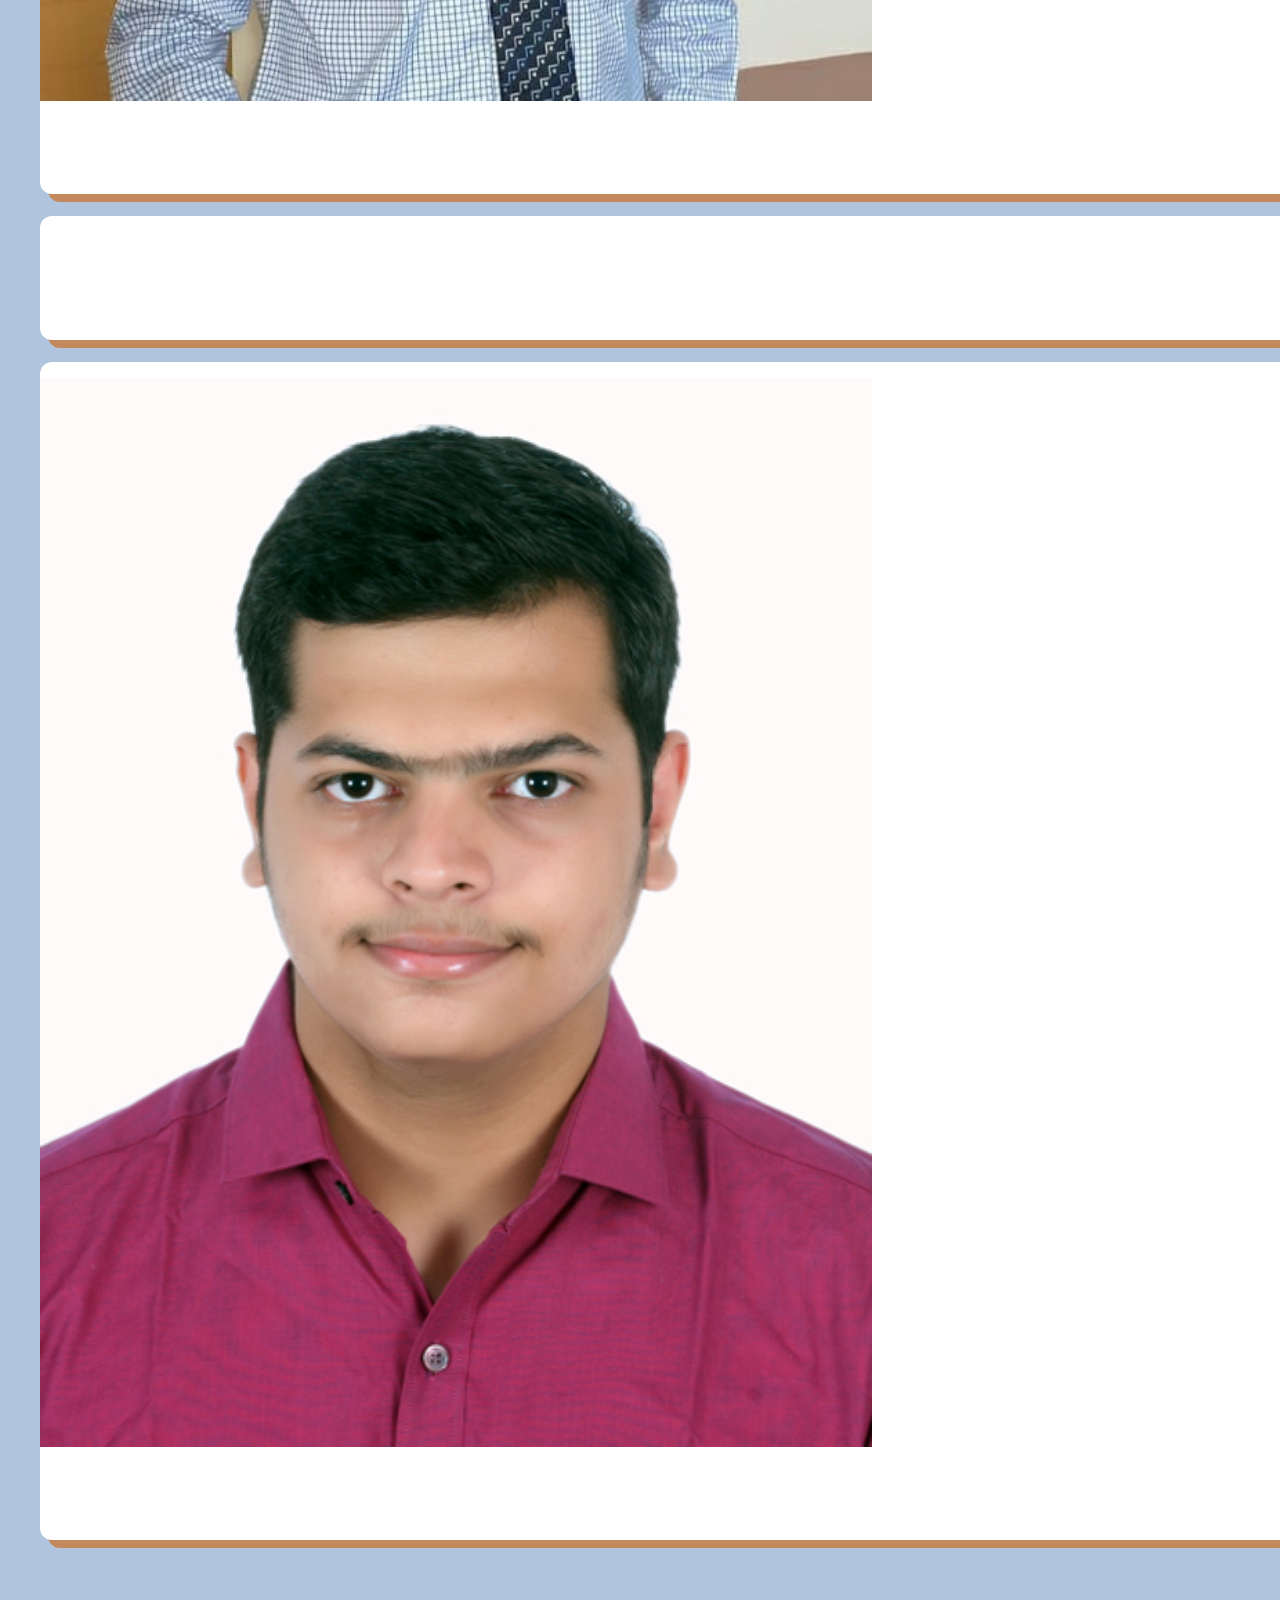
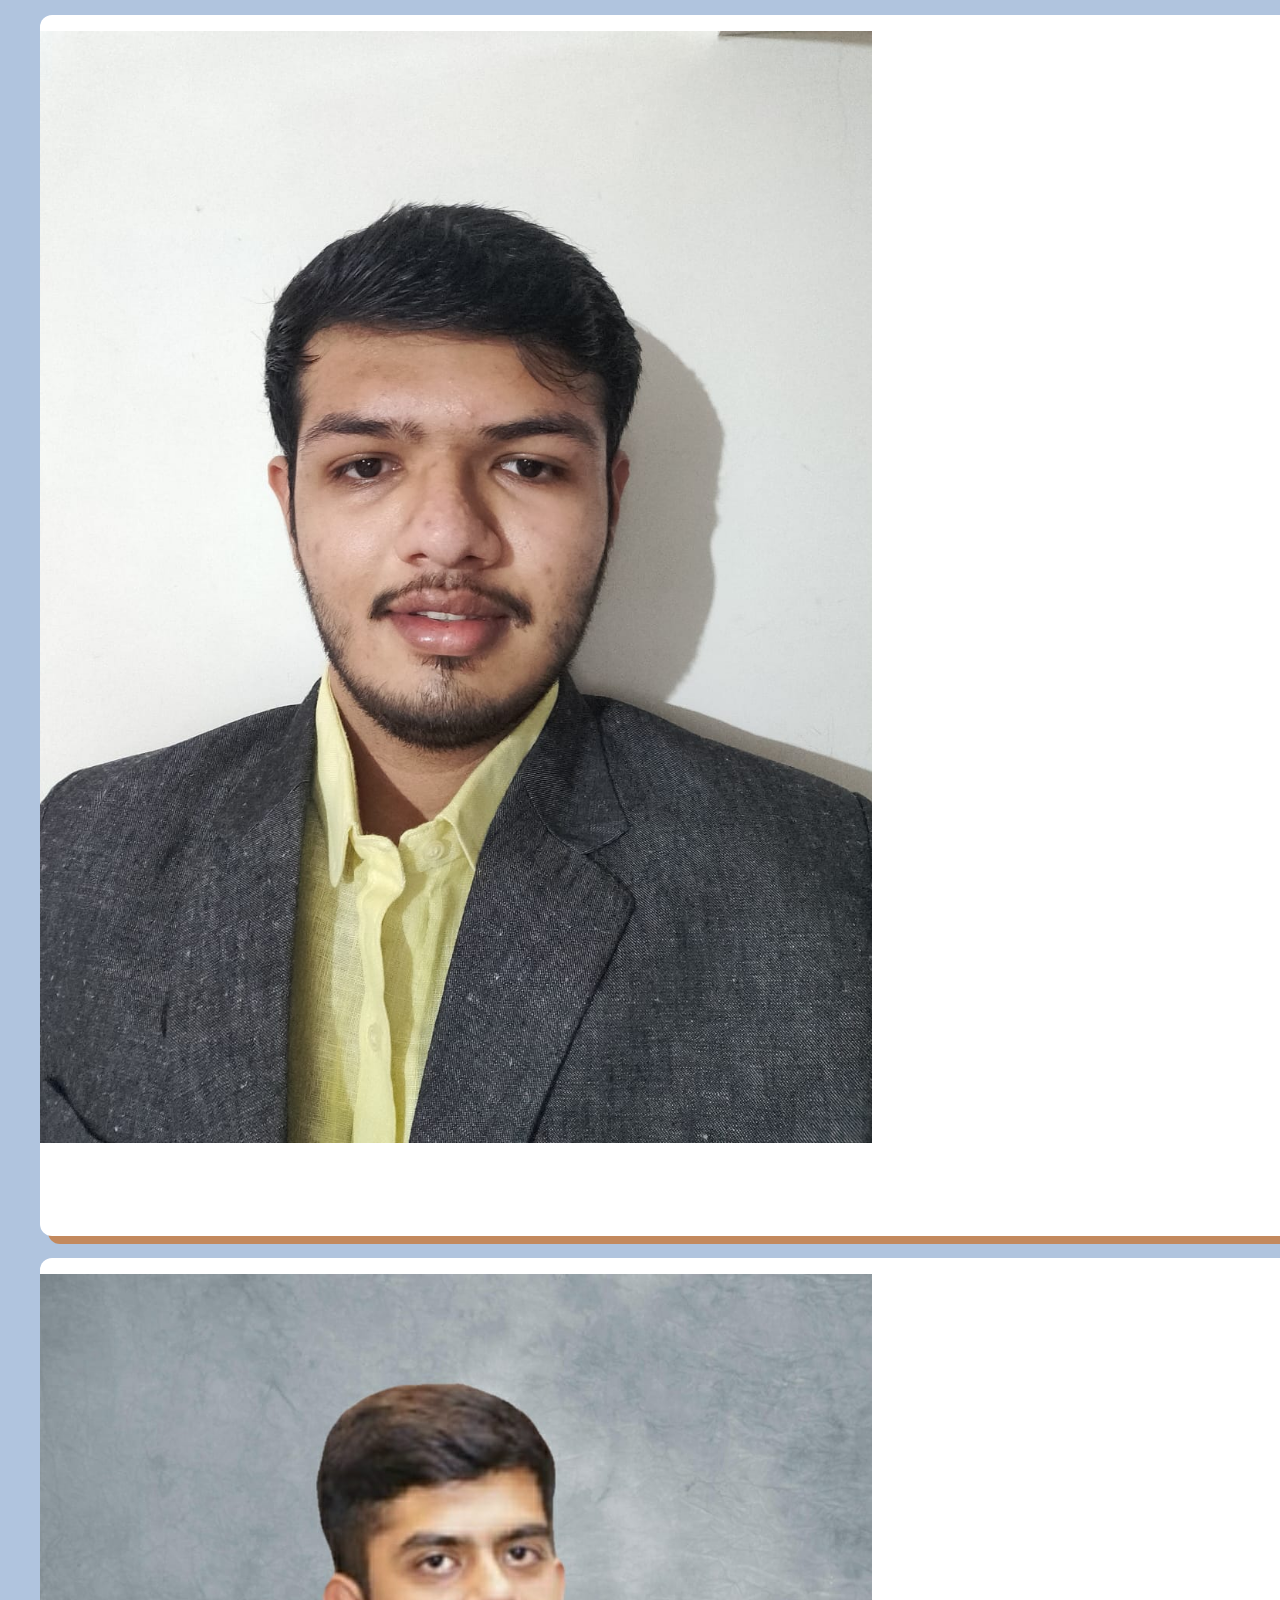
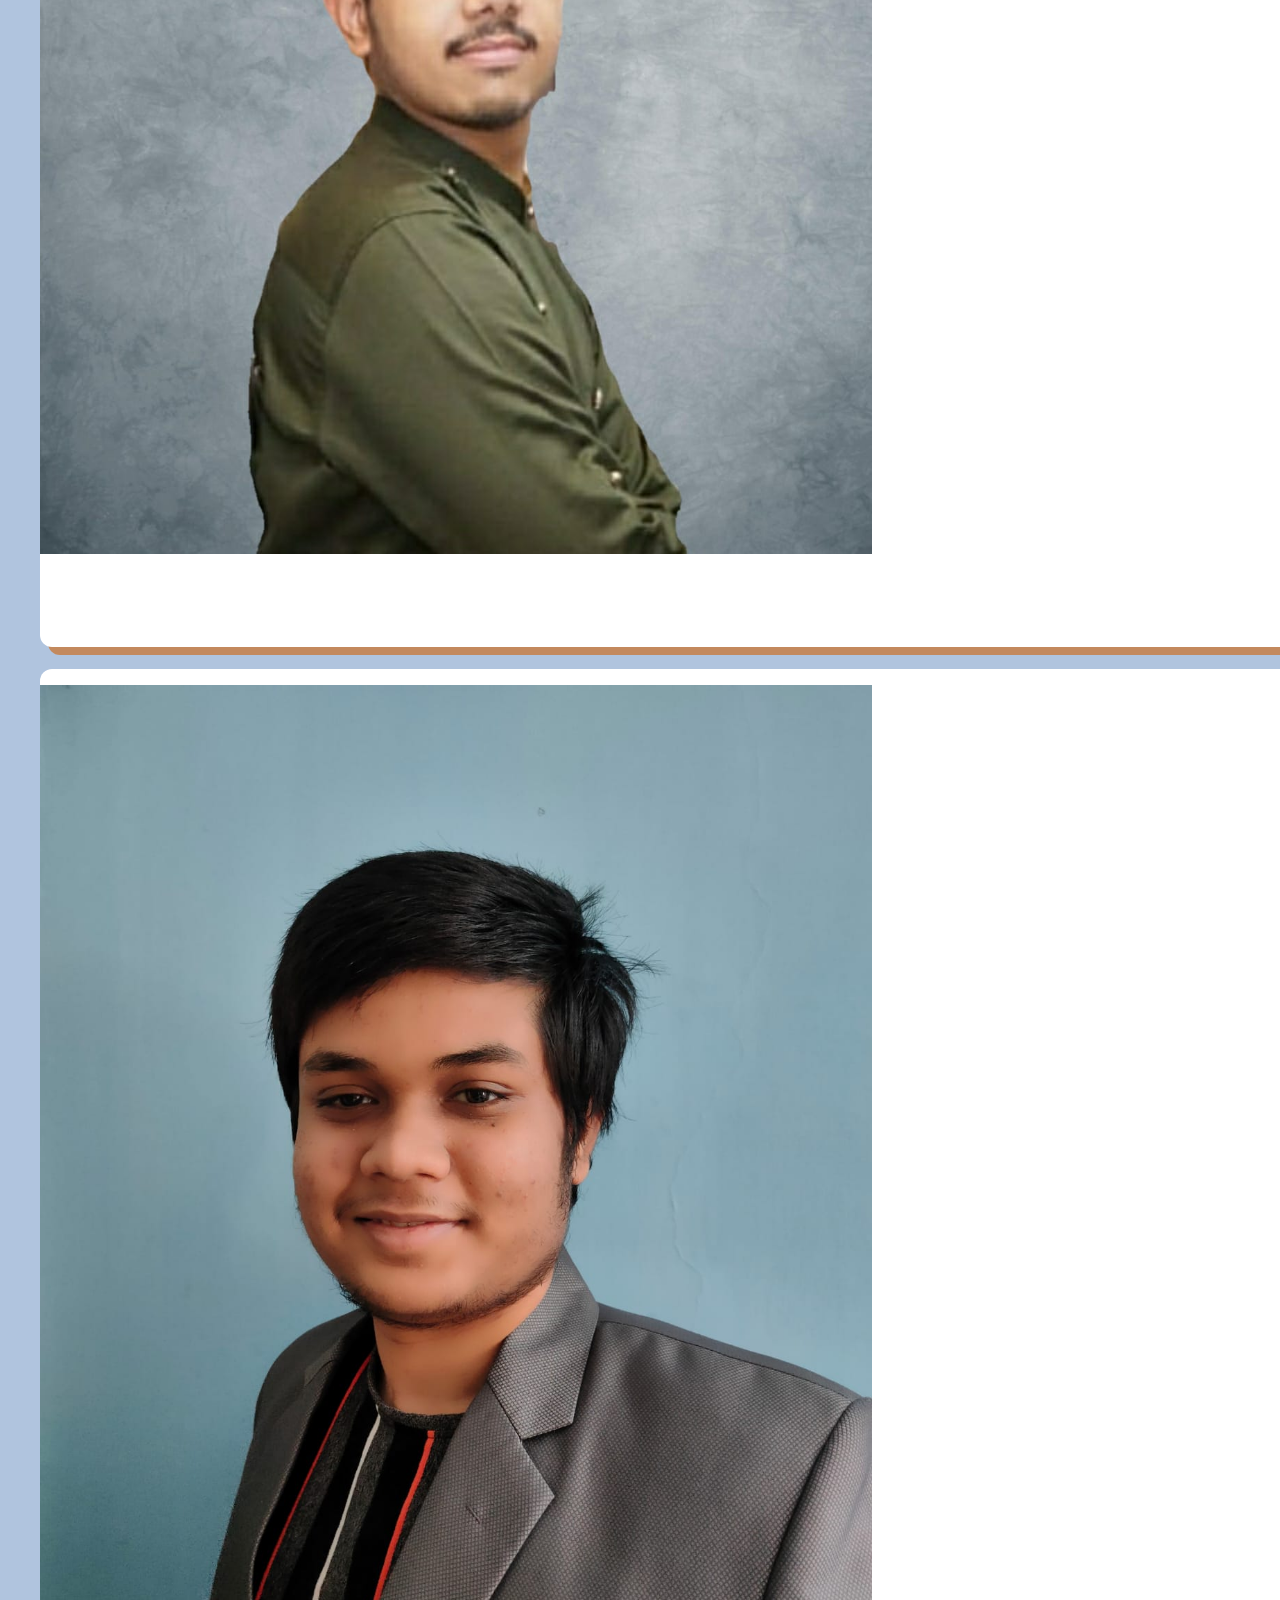
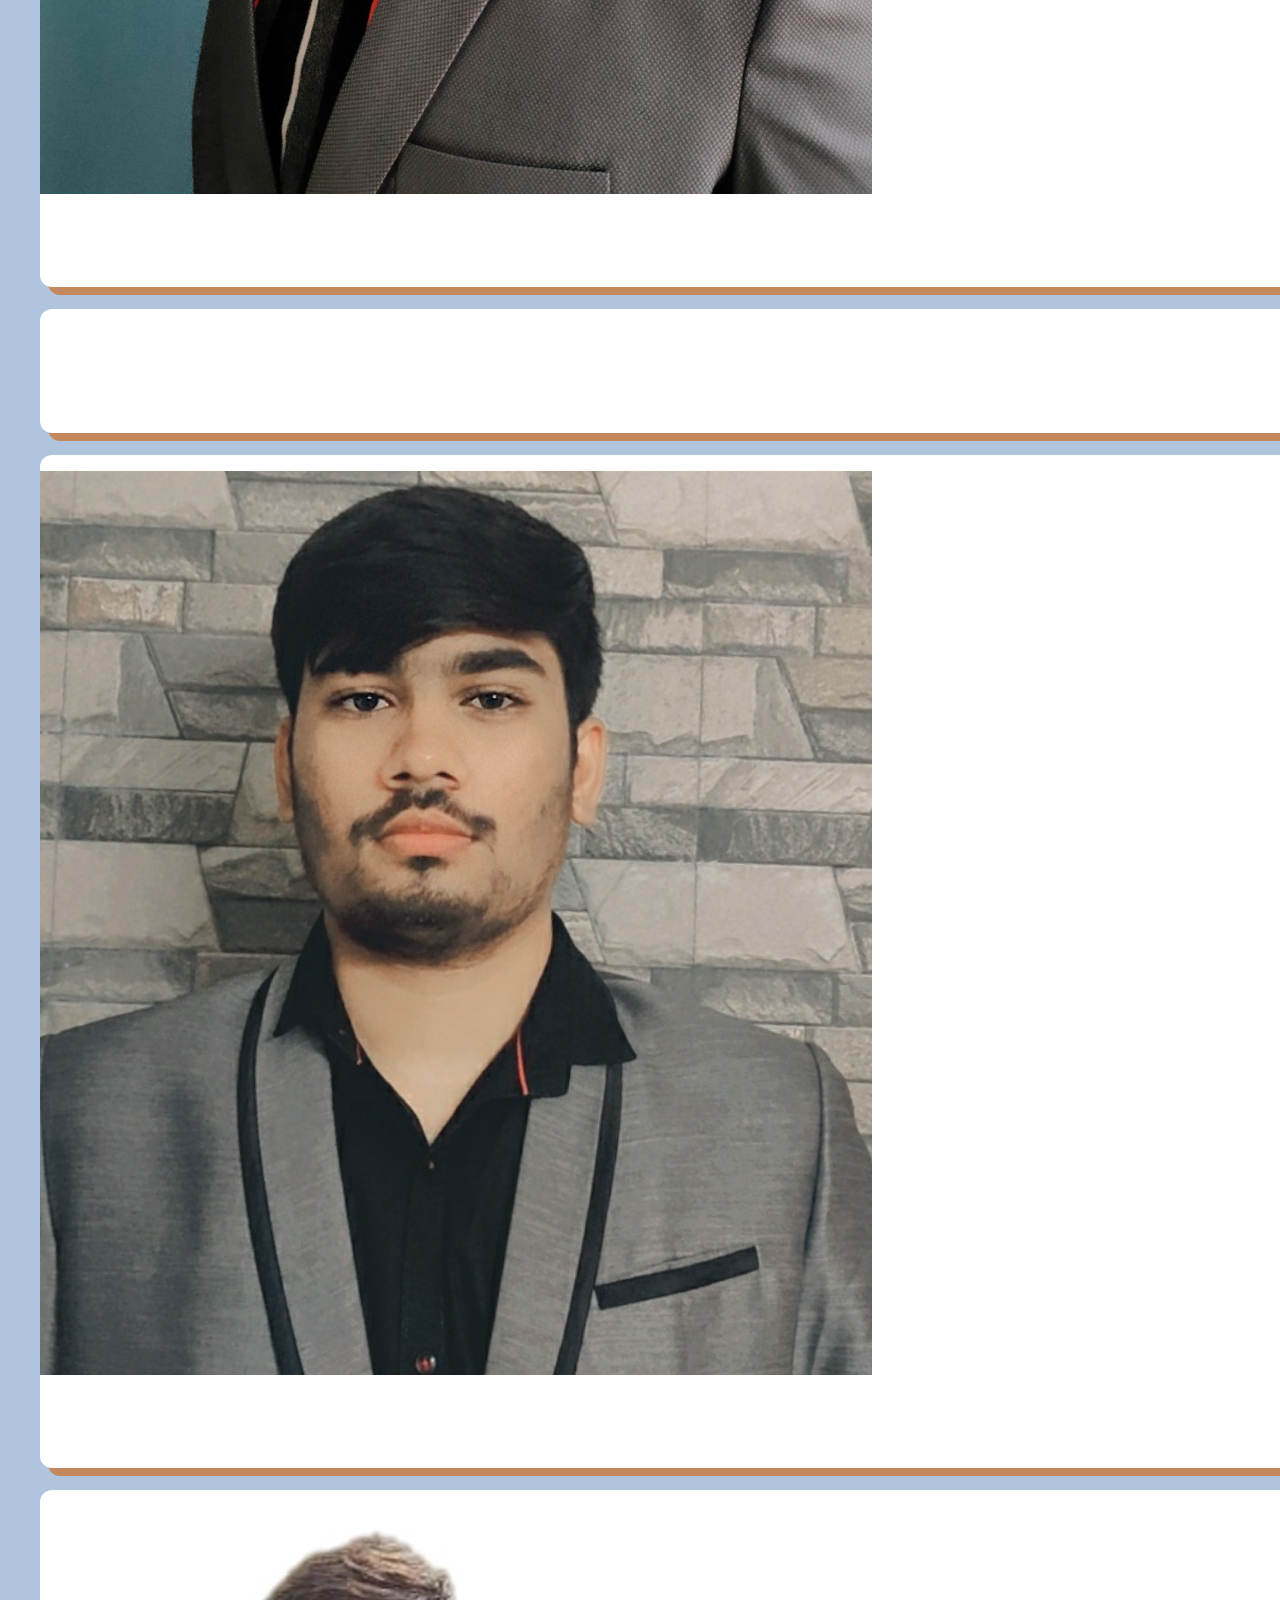
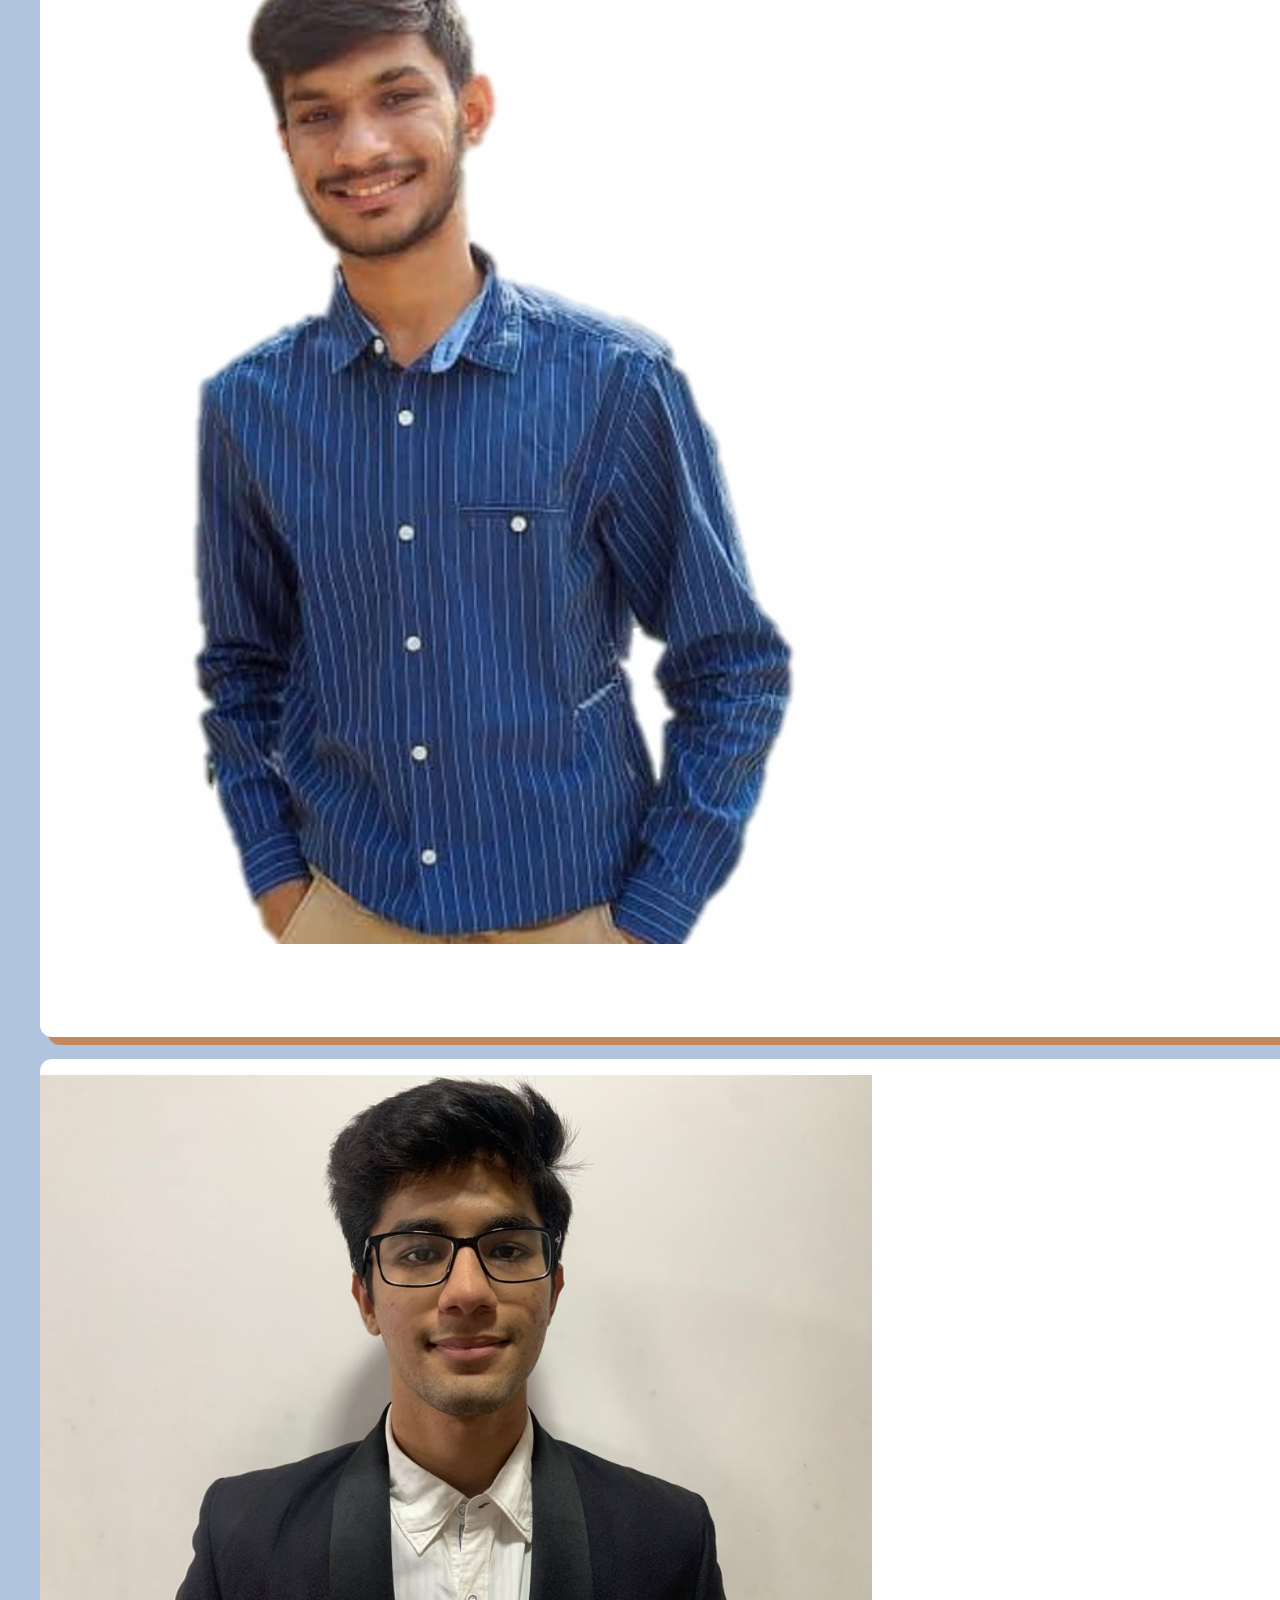
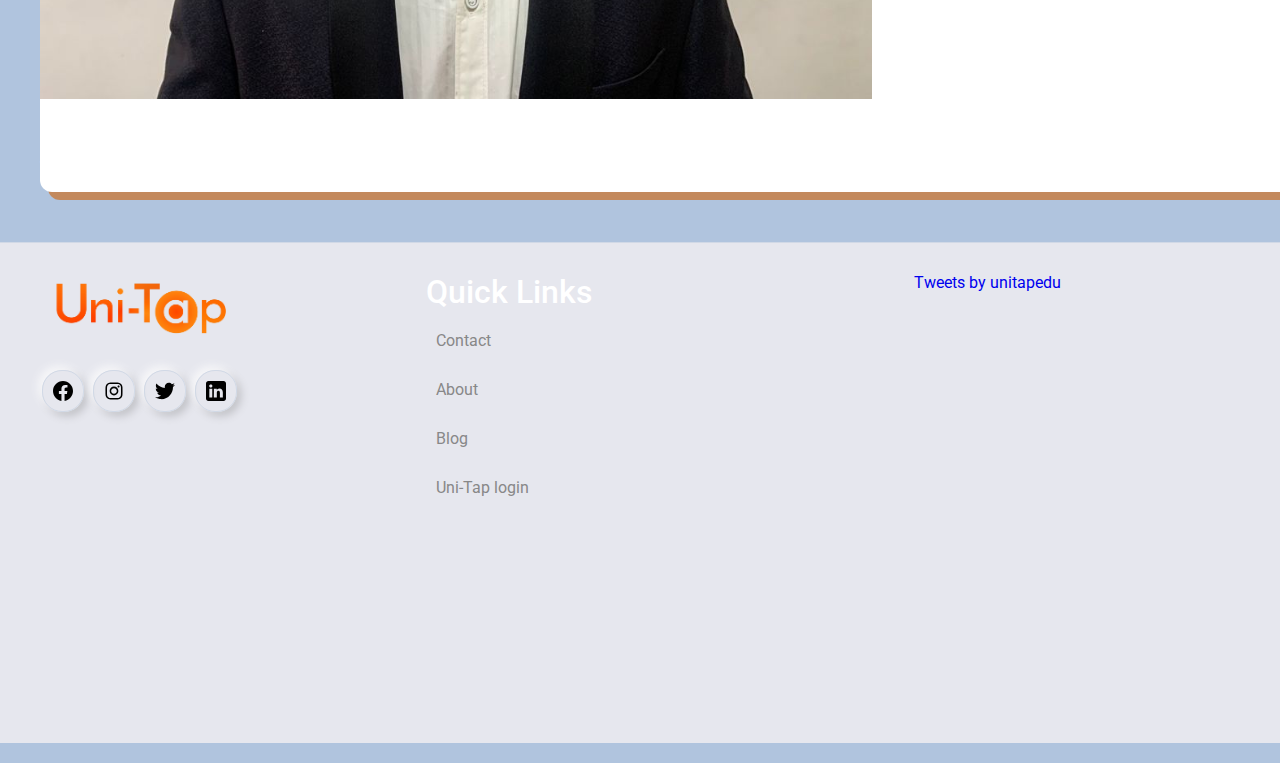
==== commit 3c4b8438: "Merge pull request #4 from UniTap/link-change" ====
--- a/aboutUs.html
+++ b/aboutUs.html
@@ -6,6 +6,7 @@
     <meta http-equiv="X-UA-Compatible" content="IE=edge">
     <meta name="viewport" content="width=device-width, initial-scale=1.0">
     <link rel="stylesheet" href="./stylesheet/aboutus.css">
+    <link rel="icon" type="image/png" href="./images/app.png"/>
     <title>About Uni-Tap</title>
     <link rel="stylesheet" href="https://stackpath.bootstrapcdn.com/font-awesome/4.7.0/css/font-awesome.min.css">
     <link href="https://cdn.jsdelivr.net/npm/bootstrap@5.0.2/dist/css/bootstrap.min.css" rel="stylesheet" integrity="sha384-EVSTQN3/azprG1Anm3QDgpJLIm9Nao0Yz1ztcQTwFspd3yD65VohhpuuCOmLASjC" crossorigin="anonymous">
@@ -135,32 +136,29 @@
                     </ul>
                 </div>
                 <h2>Aryan Sheth</h2>
-                <h3>Head of Support</h3>
-            </div>
-
+                <h3>Head of Design and Marketing</h3>
+            </div>
+            <div class="col-md-3 profile text-center">
+                <div class="img-box">
+                    <img src="./images/Rithvik.jpg" alt="" class="img-responsive" id="Rithvik">
+                    <ul>
+                        <a href="https://www.twitter.com/Rithvik55779213">
+                            <li>
+                                <i class="fa fa-twitter"></i>
+                            </li>
+                        </a>
+                        <a href="https://www.linkedin.com/in/rithvik-dave-77567a193">
+                            <li>
+                                <i class="fa fa-linkedin"></i>
+                            </li>
+                        </a>
+                    </ul>
+                </div>
+                <h2>Rithvik Dave</h2>
+                <h3>Team lead | Database</h3>
+
+            </div>
             <br><br>
-
-            <div class="col-md-3 profile text-center">
-                <div class="img-box">
-                    <img src="./images/mann.jpeg" alt="" class="img-responsive" id="mann">
-                    <ul>
-                        <a href="https://www.twitter.com/MannShah_13">
-                            <li>
-                                <i class="fa fa-twitter"></i>
-                            </li>
-                        </a>
-                        <a href="https://www.linkedin.com/in/mann-shah-25a215191">
-                            <li>
-                                <i class="fa fa-linkedin"></i>
-                            </li>
-                        </a>
-
-                    </ul>
-                </div>
-                <h2>Mann Shah</h2>
-                <h3>Head of Design and Development</h3>
-            </div>
-
             <div class="col-md-3 profile text-center">
                 <div class="img-box">
                     <img src="./images/mohit.jpeg" alt="" class="img-responsive" id="mohit">
@@ -186,26 +184,25 @@
                 <h3>Head of Operations</h3>
 
             </div>
-
-            <div class="col-md-3 profile text-center">
-                <div class="img-box">
-                    <img src="./images/Rithvik.jpg" alt="" class="img-responsive" id="Rithvik">
-                    <ul>
-                        <a href="https://www.twitter.com/Rithvik55779213">
-                            <li>
-                                <i class="fa fa-twitter"></i>
-                            </li>
-                        </a>
-                        <a href="https://www.linkedin.com/in/rithvik-dave-77567a193">
-                            <li>
-                                <i class="fa fa-linkedin"></i>
-                            </li>
-                        </a>
-                    </ul>
-                </div>
-                <h2>Rithvik Dave</h2>
-                <h3>Team lead | Database</h3>
-
+            <div class="col-md-3 profile text-center">
+                <div class="img-box">
+                    <img src="./images/mann.jpeg" alt="" class="img-responsive" id="mann">
+                    <ul>
+                        <a href="https://www.twitter.com/MannShah_13">
+                            <li>
+                                <i class="fa fa-twitter"></i>
+                            </li>
+                        </a>
+                        <a href="https://www.linkedin.com/in/mann-shah-25a215191">
+                            <li>
+                                <i class="fa fa-linkedin"></i>
+                            </li>
+                        </a>
+
+                    </ul>
+                </div>
+                <h2>Mann Shah</h2>
+                <h3>Front-end supervisor</h3>
             </div>
 
             <div class="col-md-3 profile text-center">
@@ -273,7 +270,7 @@
                     </ul>
                 </div>
                 <h2>Bhavya Shah</h2>
-                <h3>Team Member | Front-end</h3>
+                <h3>Team Member | Front-end and Social media</h3>
 
             </div>
 
@@ -300,7 +297,7 @@
                     </ul>
                 </div>
                 <h2>Manush Shah</h2>
-                <h3>Team Member</h3>
+                <h3>App Development supervisor</h3>
 
             </div>
 
@@ -327,7 +324,7 @@
                     </ul>
                 </div>
                 <h2>Prithviraj Kapil</h2>
-                <h3>Team Member</h3>
+                <h3>Team Member | App Development</h3>
 
             </div>
 
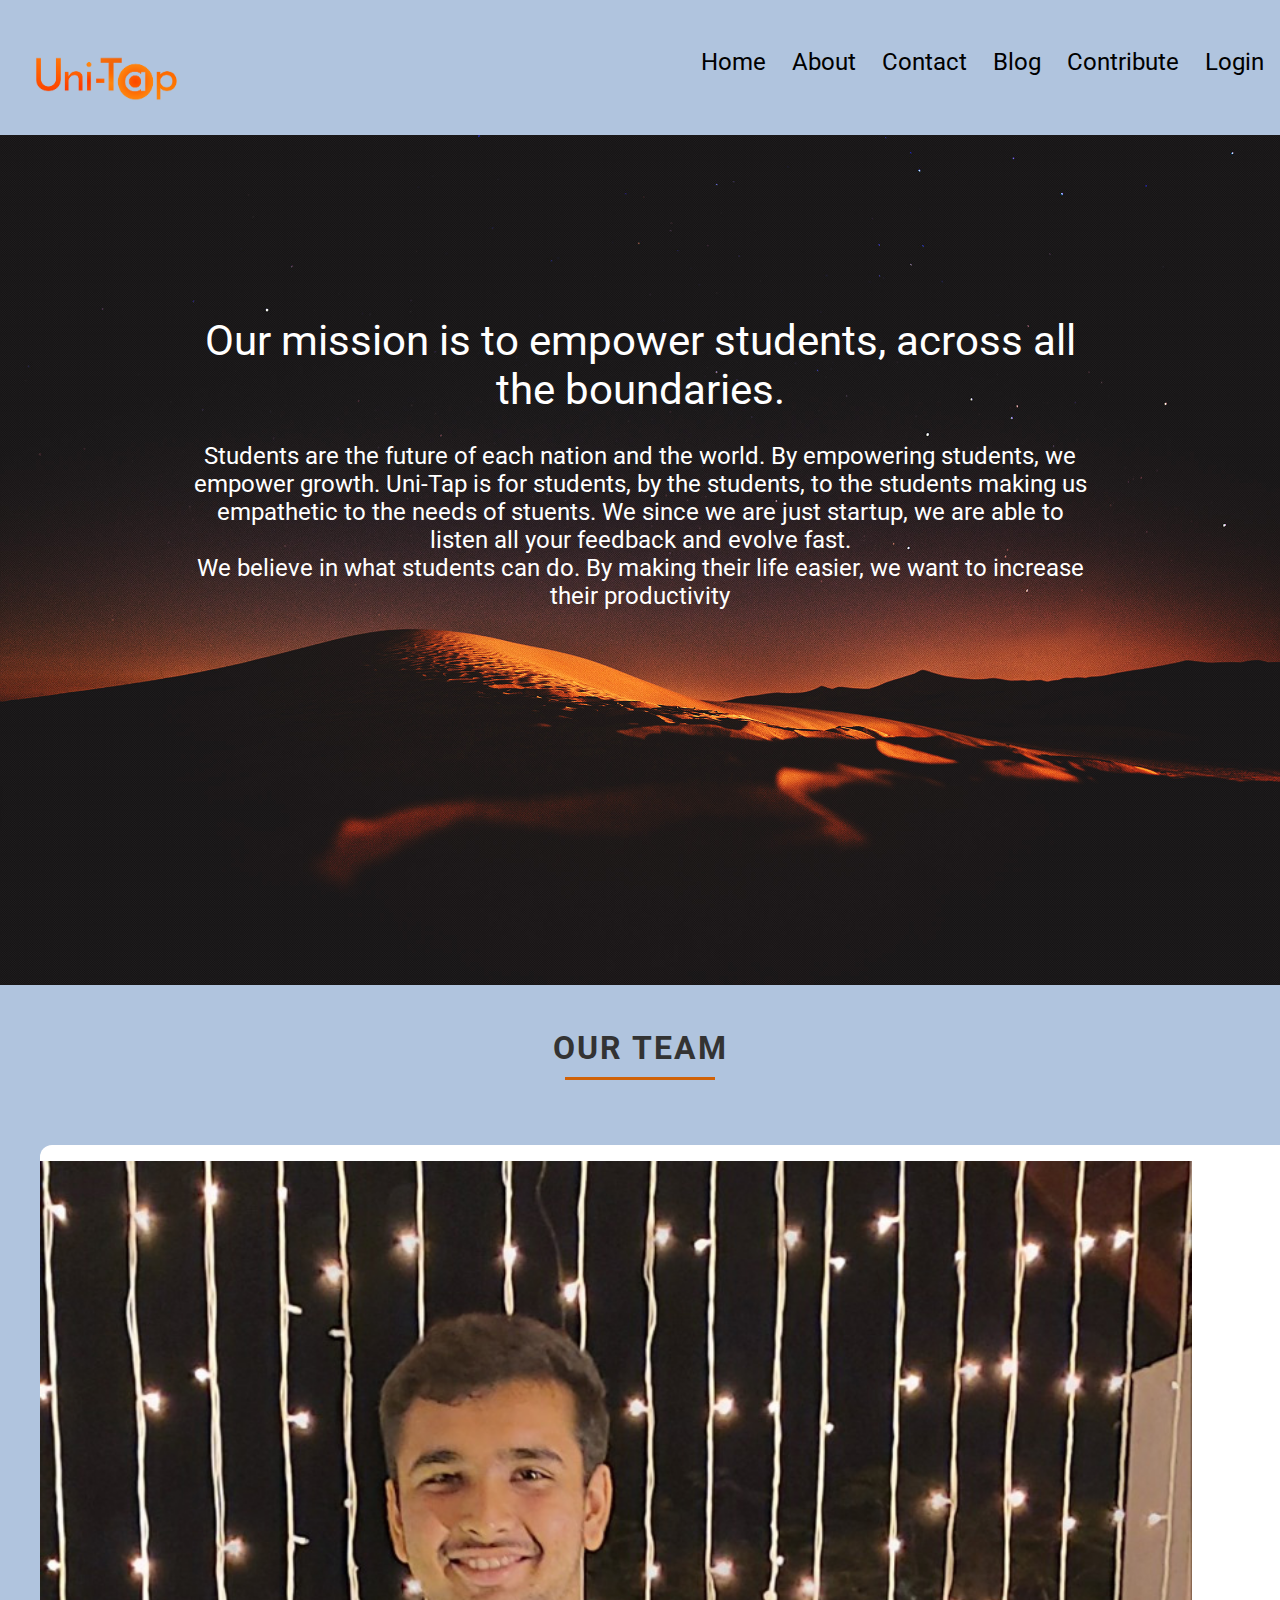
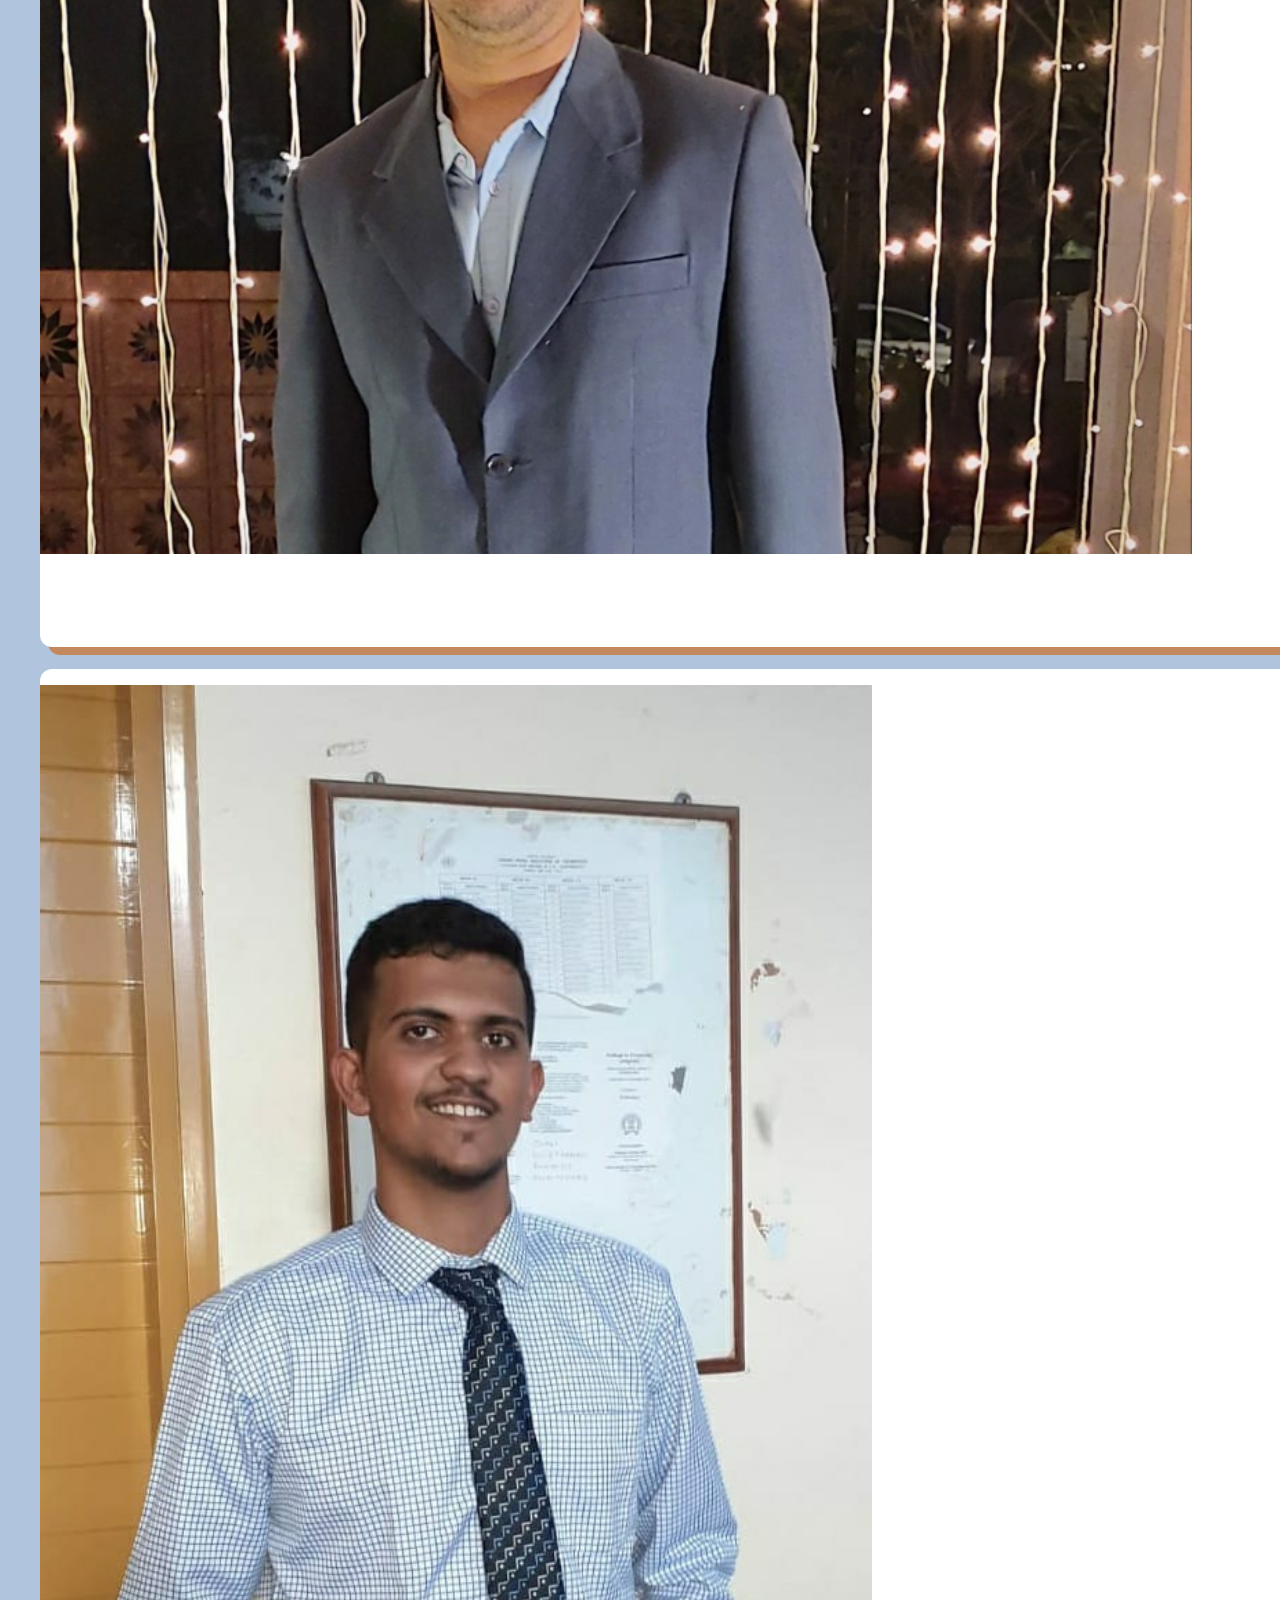
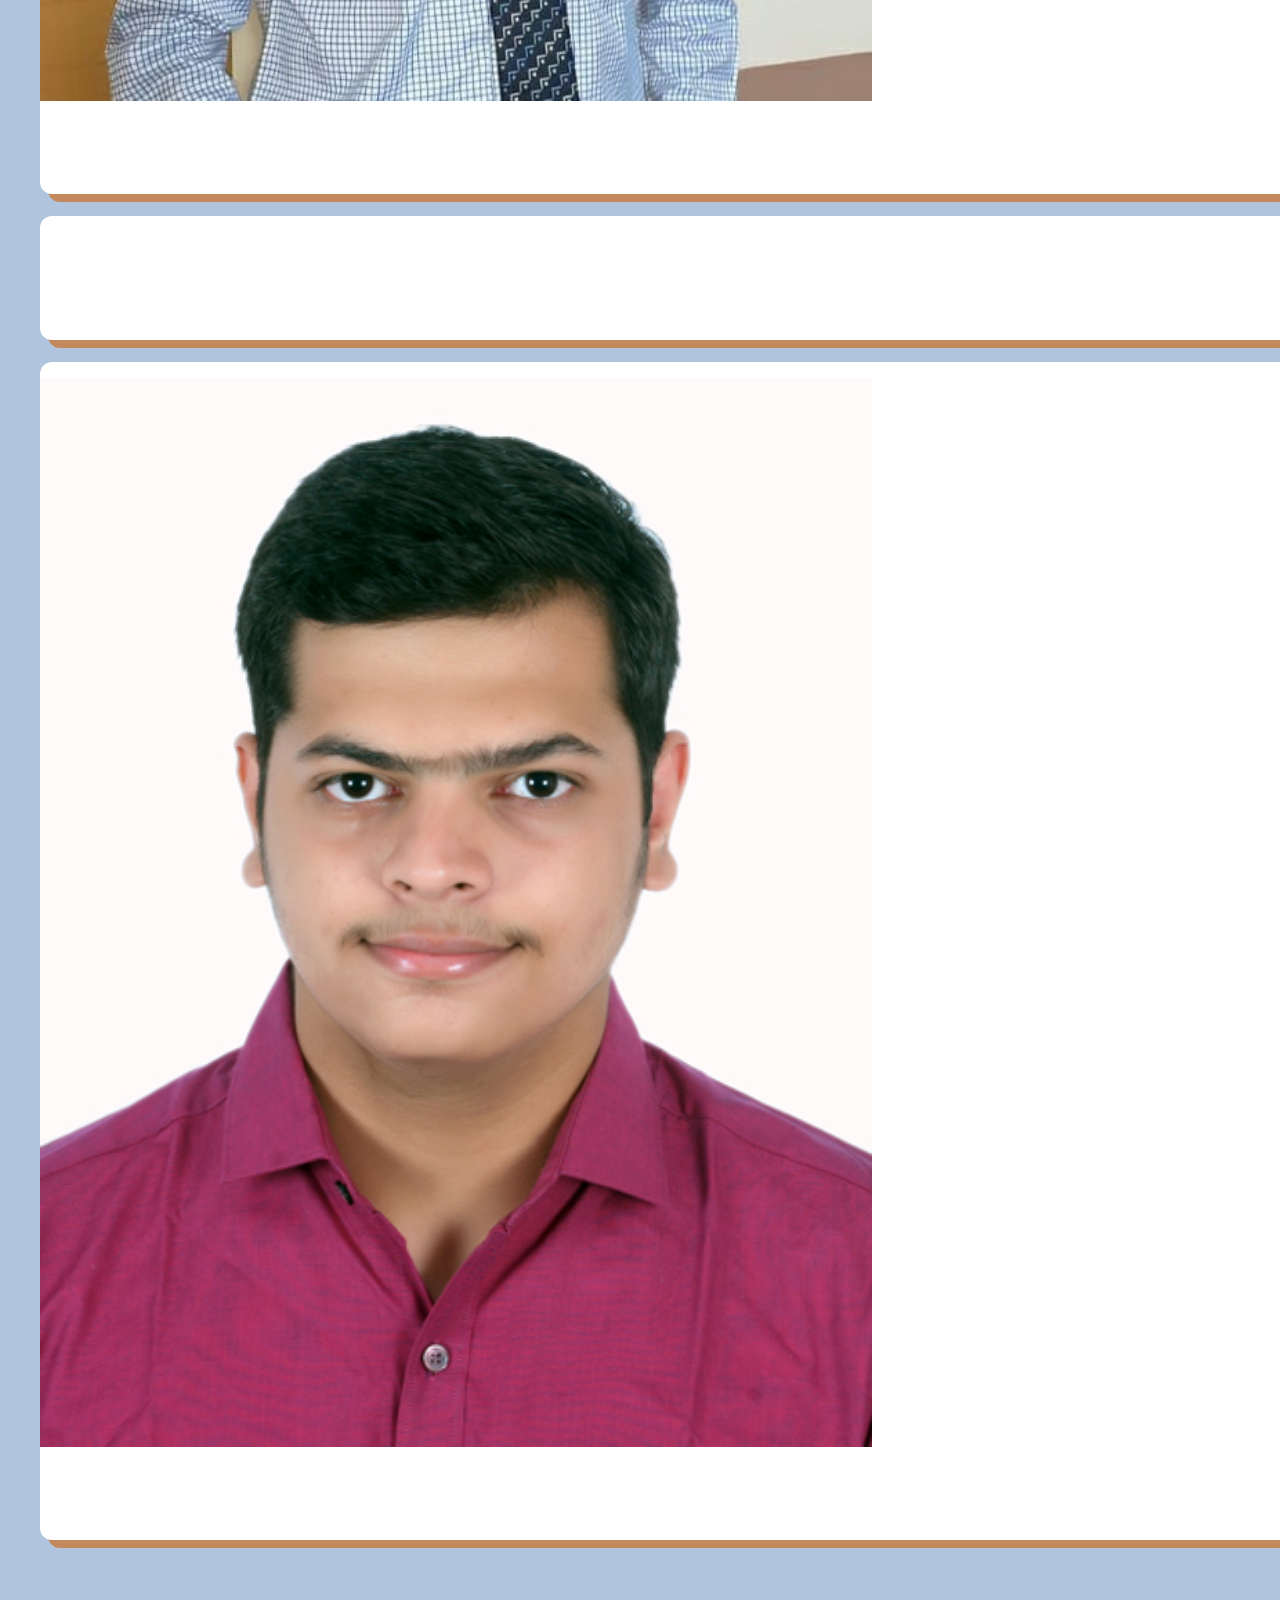
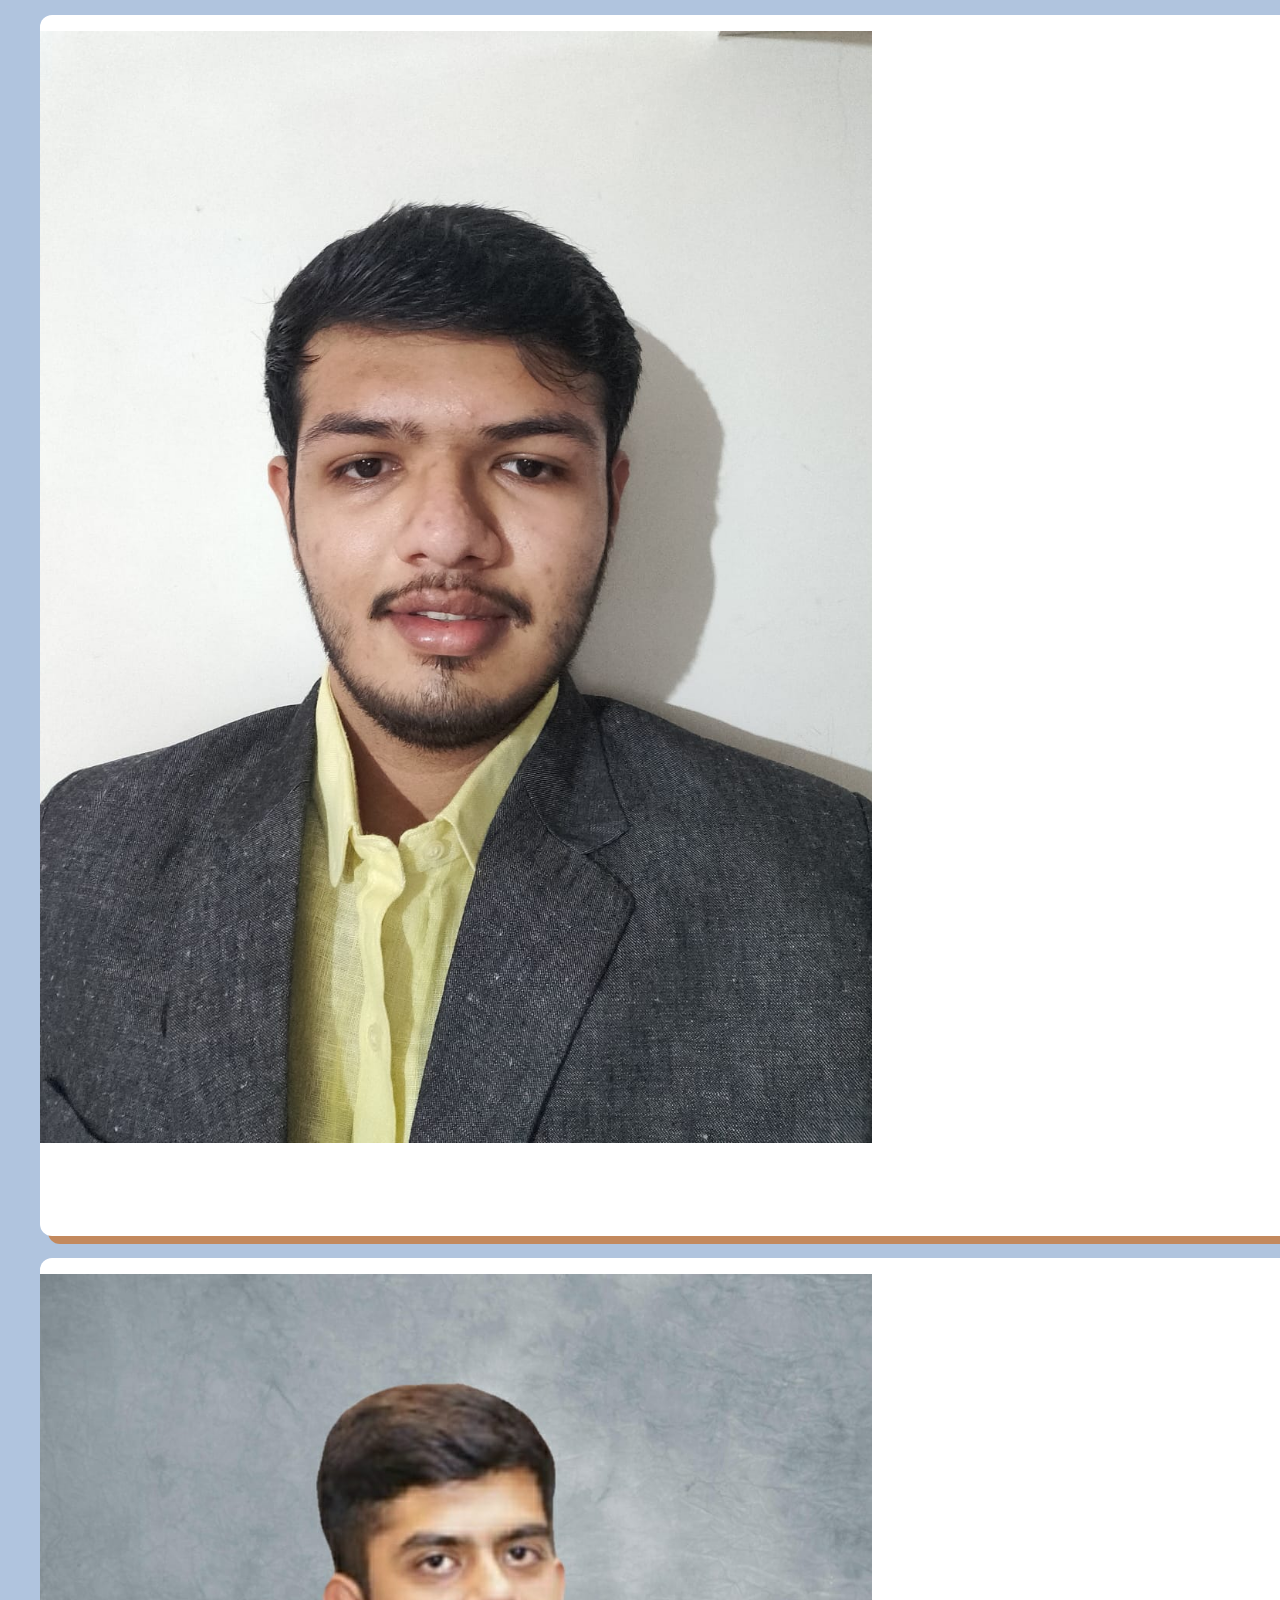
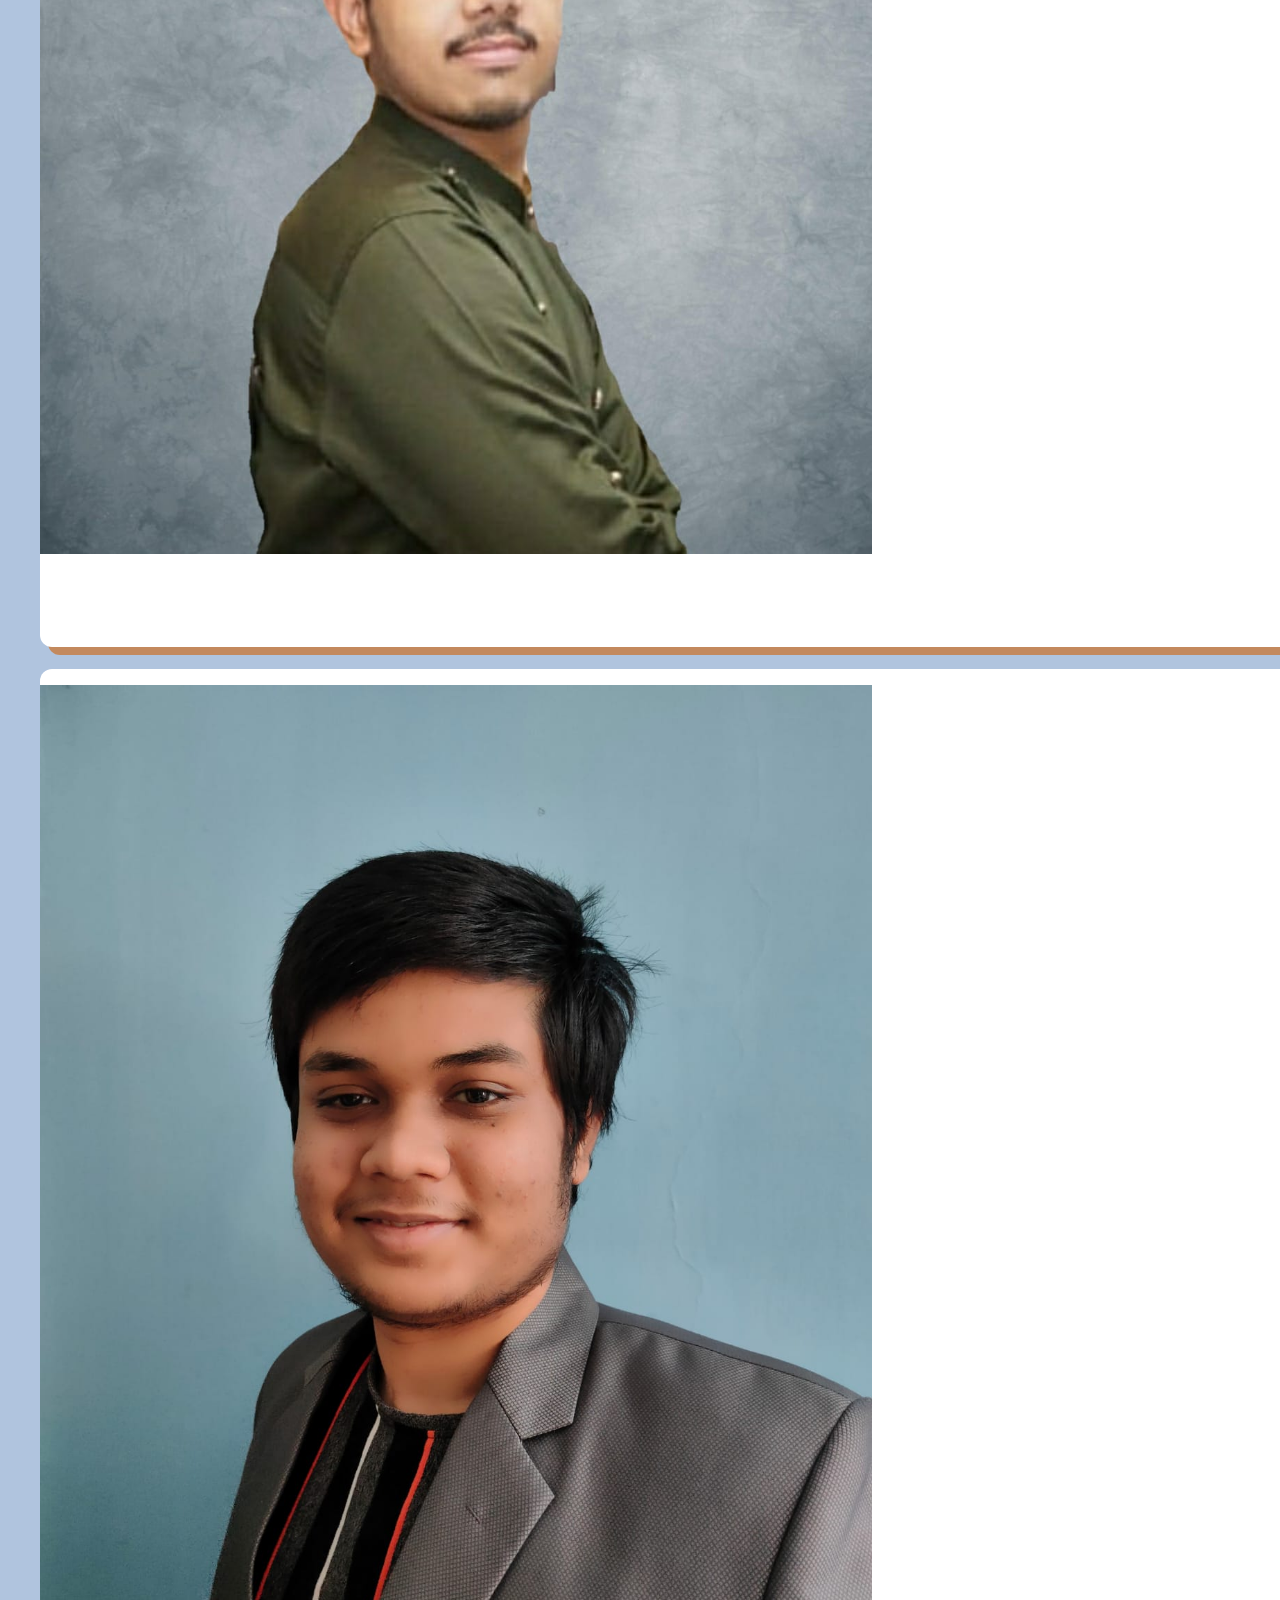
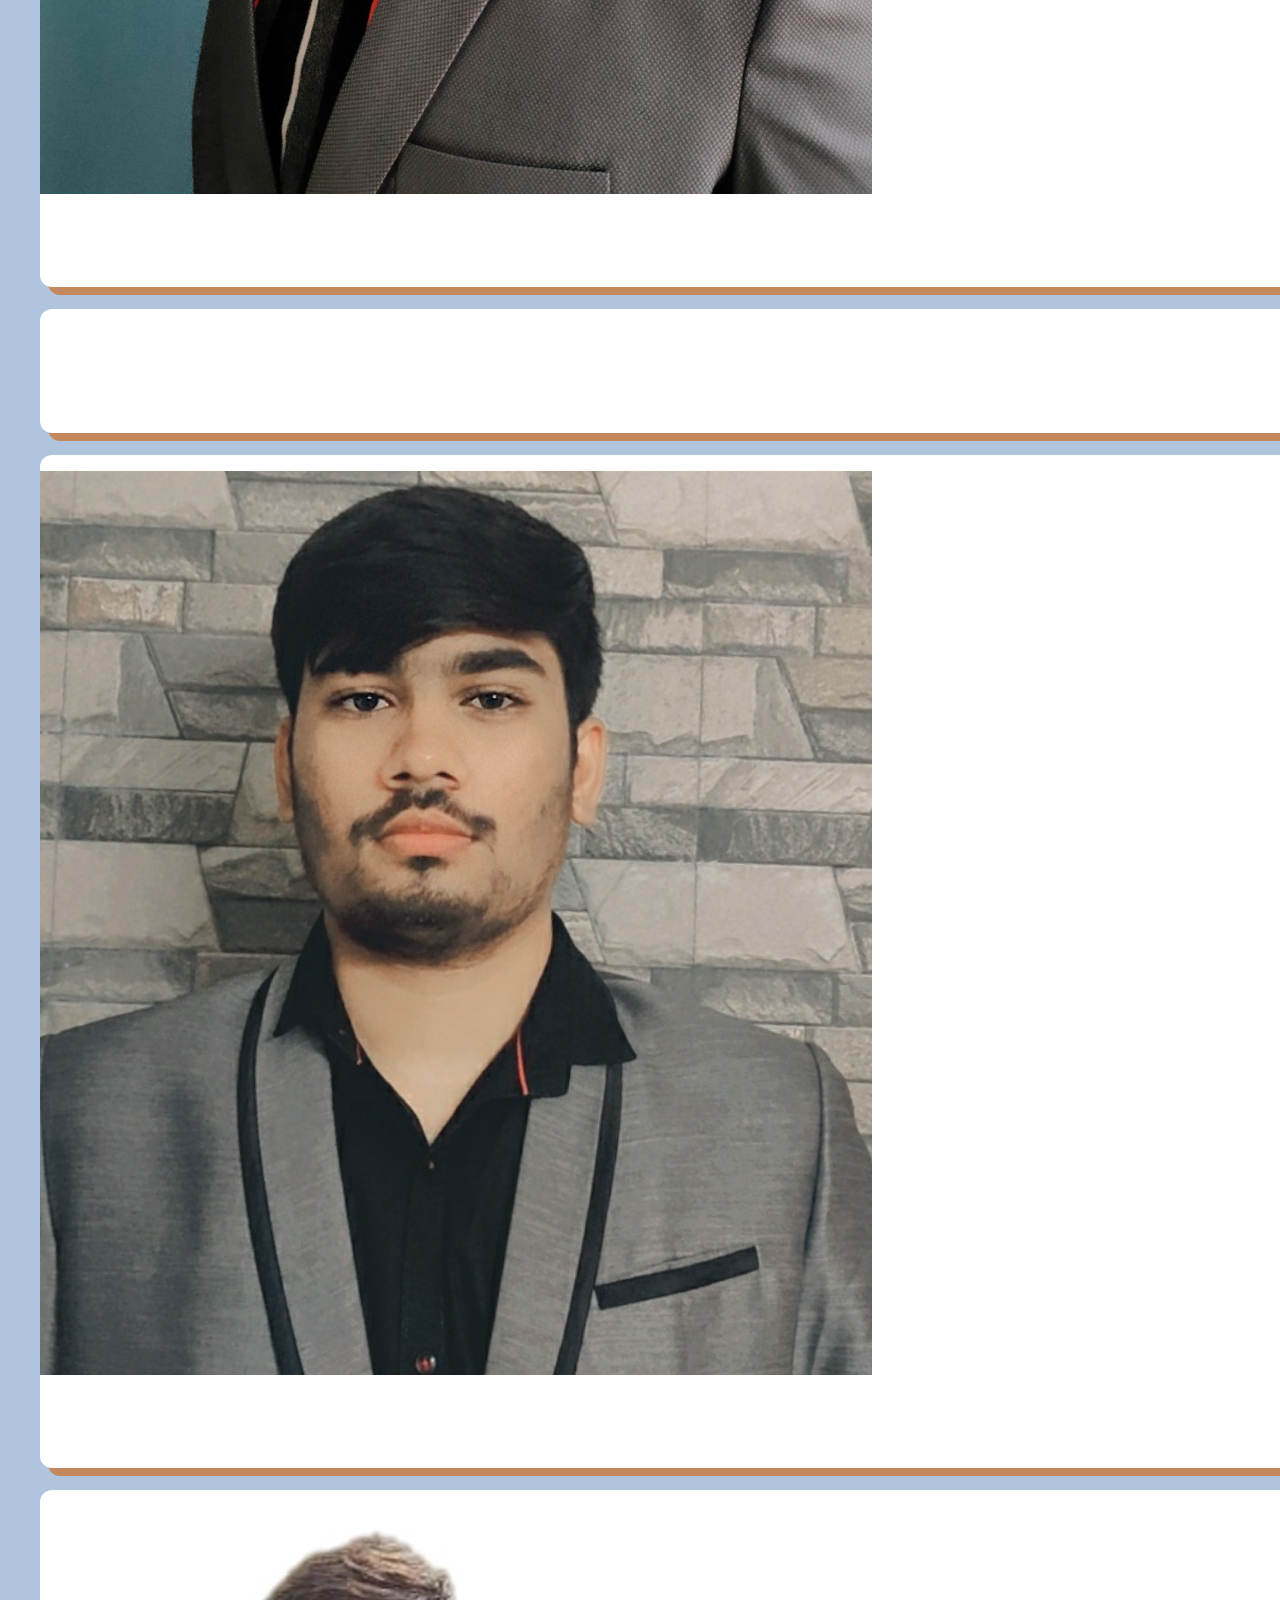
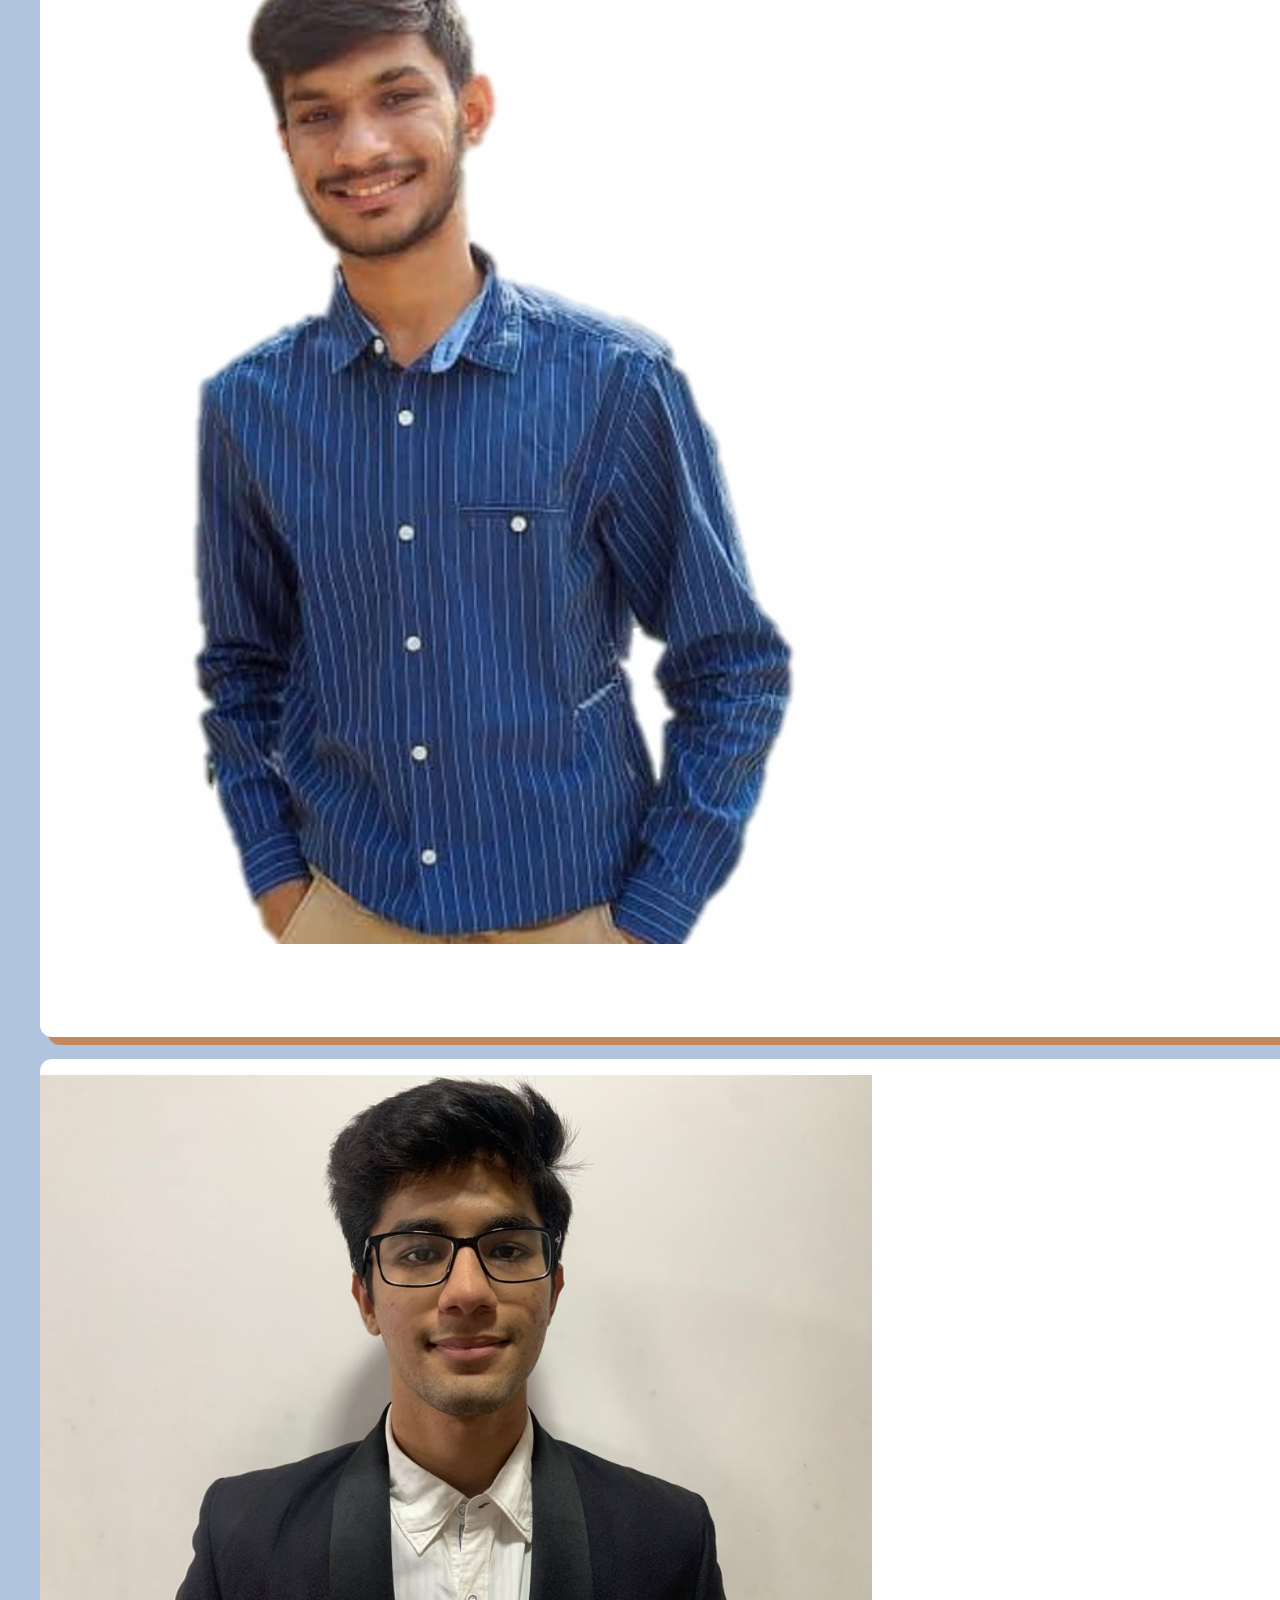
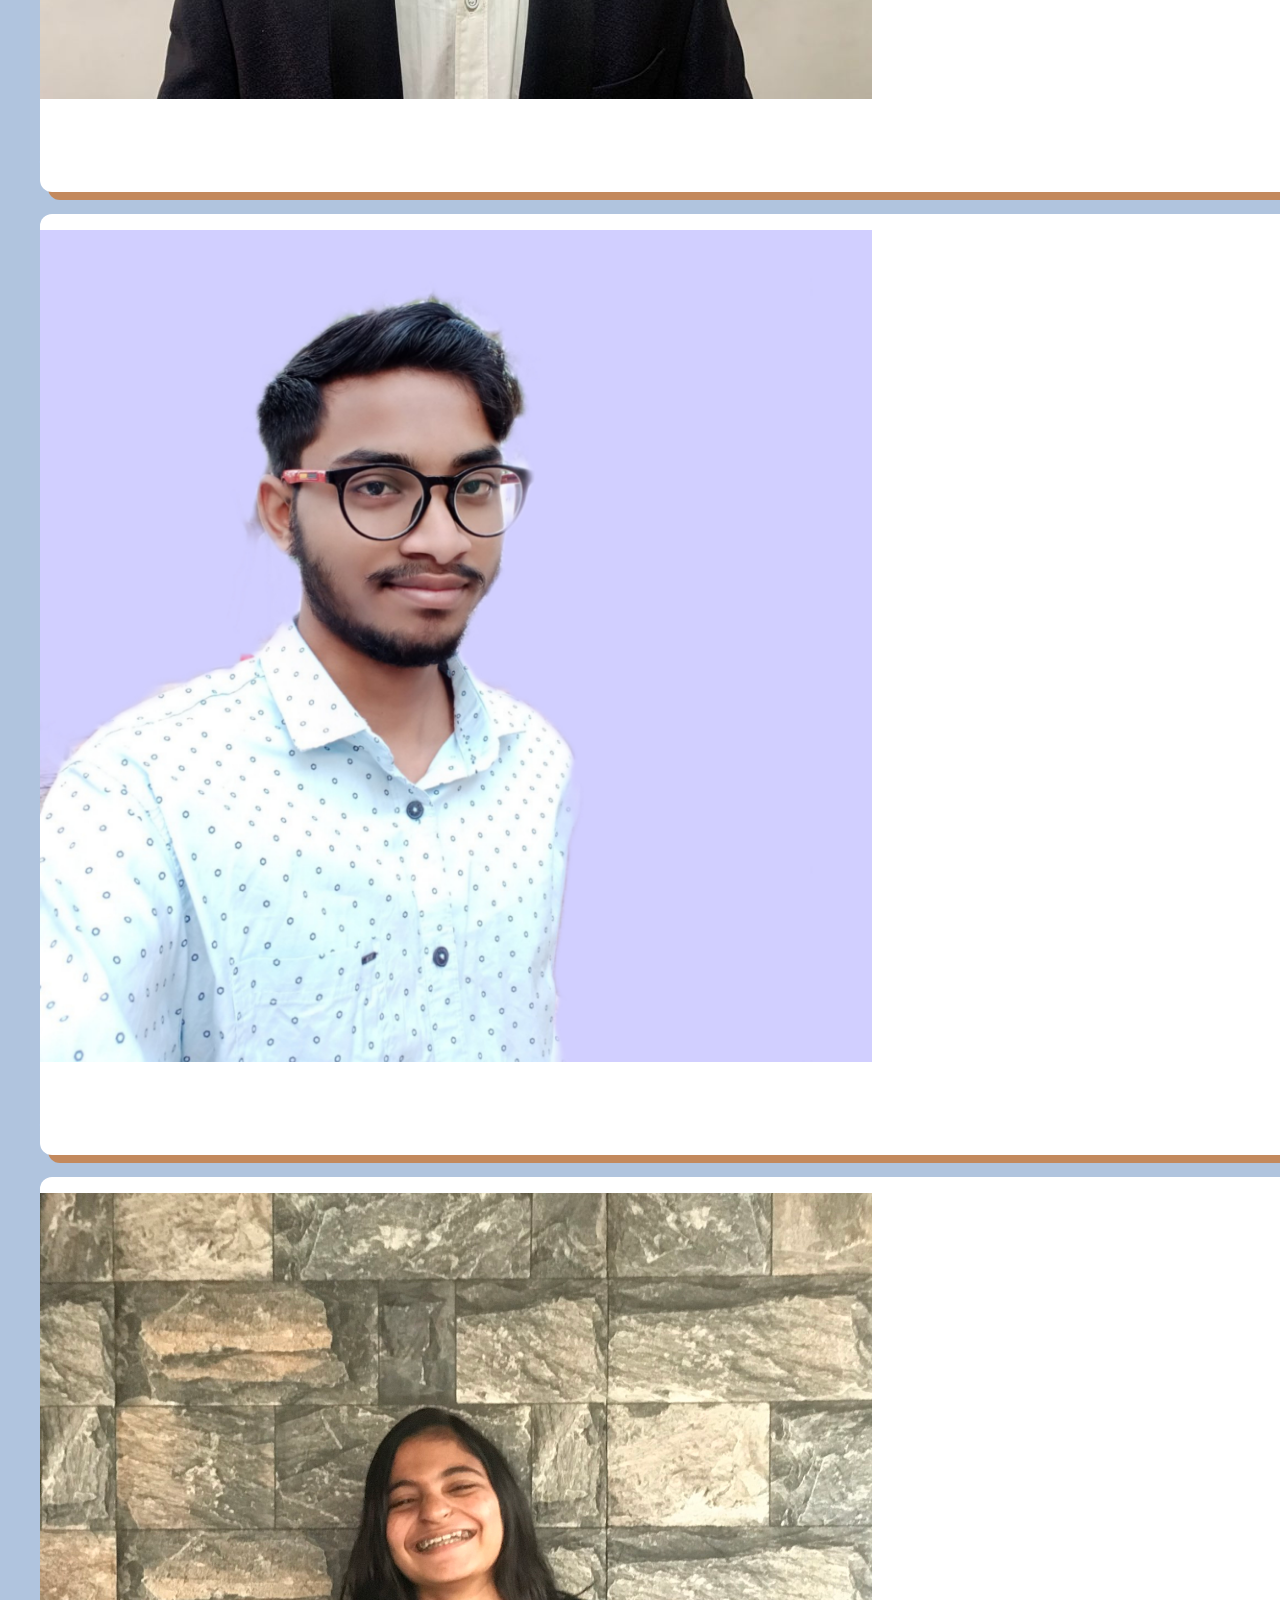
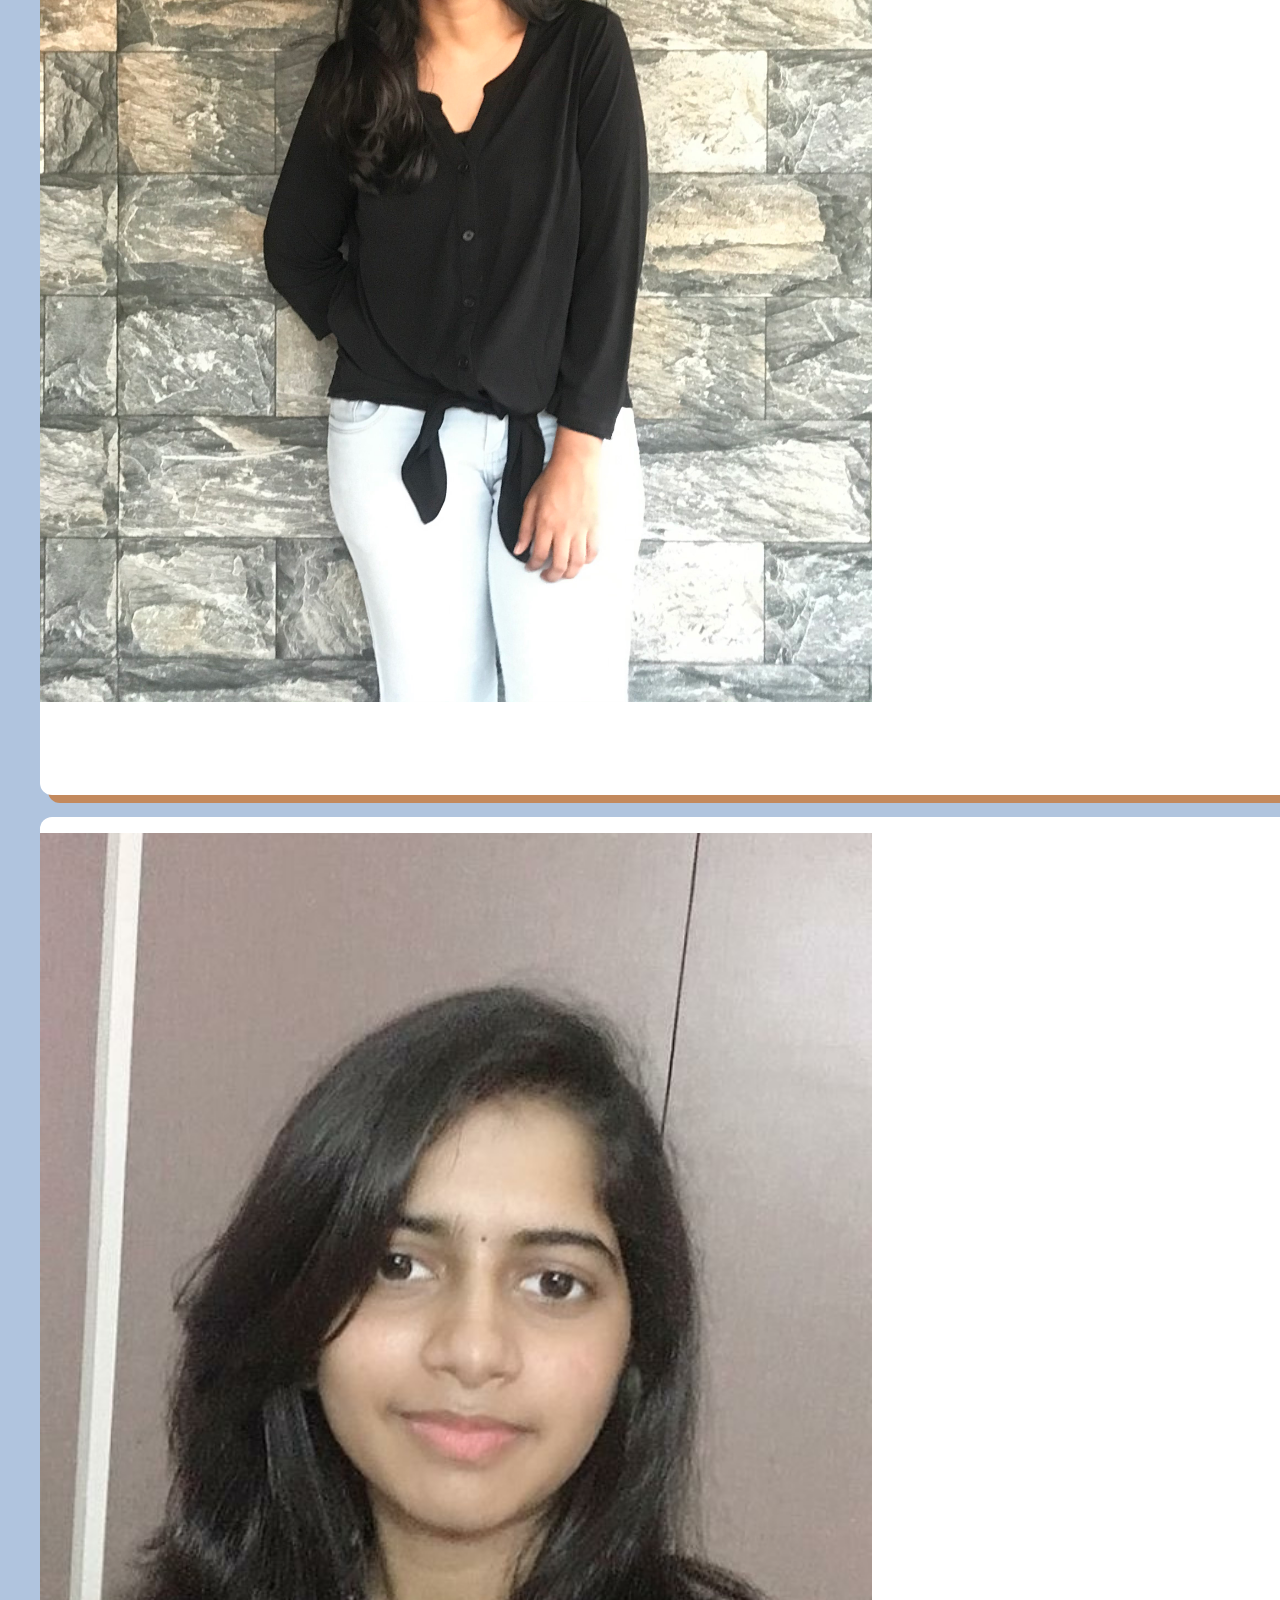
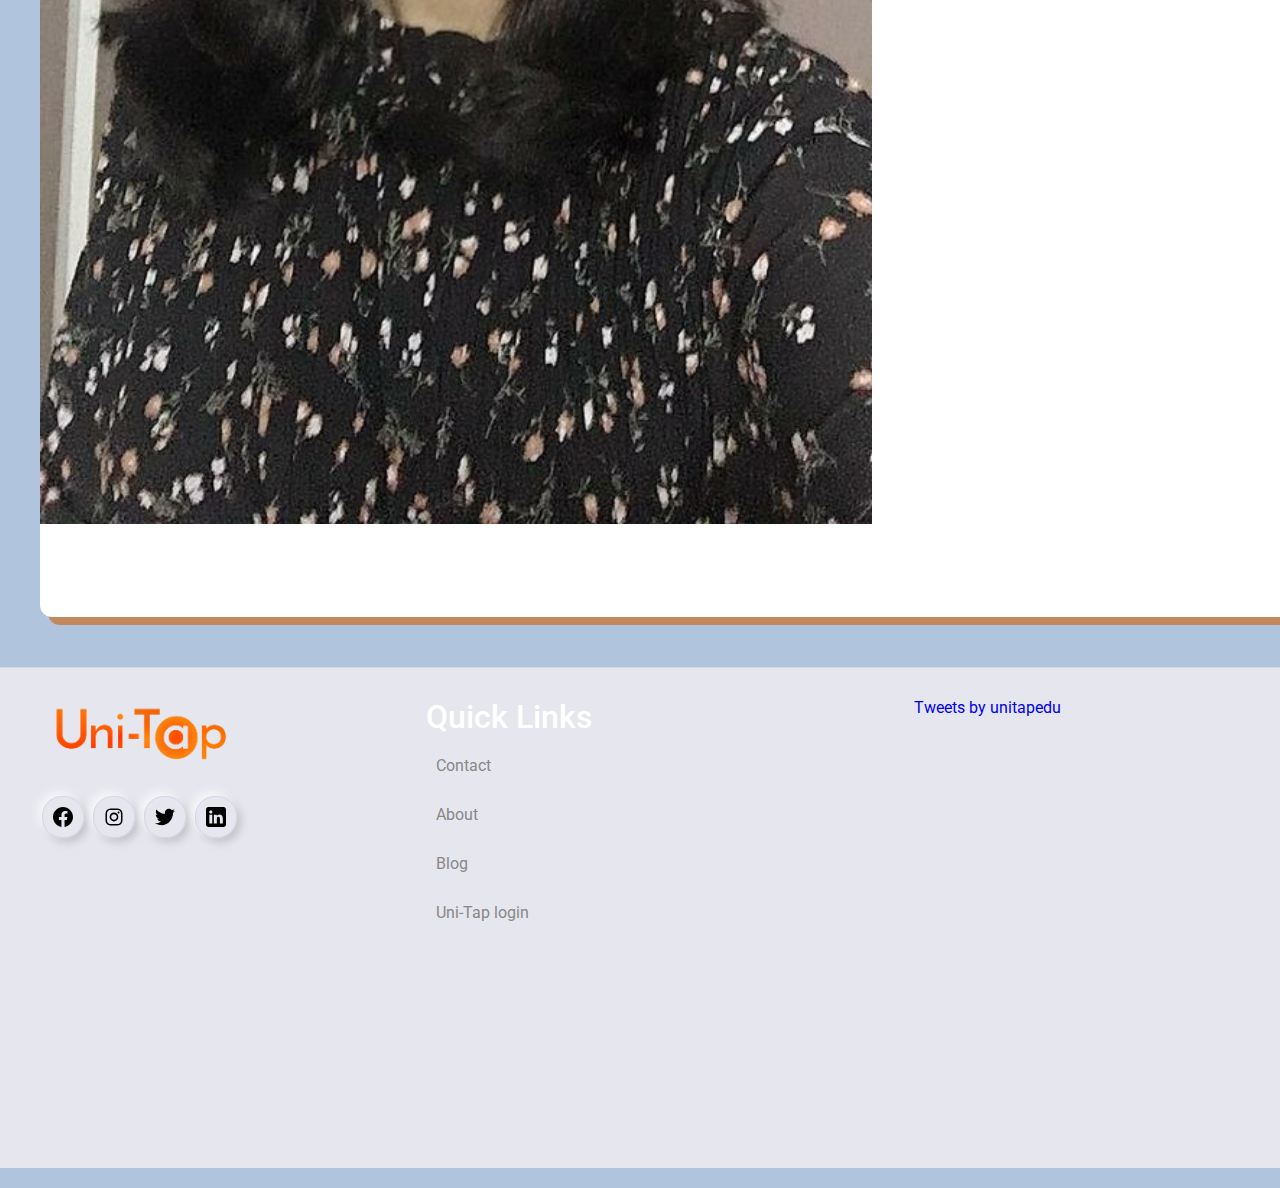
==== commit 8f4ccb9c: "changes" ====
--- a/aboutUs.html
+++ b/aboutUs.html
@@ -328,6 +328,78 @@
 
             </div>
 
+            <div class="col-md-3 profile text-center">
+                <div class="img-box">
+                    <!-- ./images/Manush.jpeg -->
+                    <img src="./images/ranjith.jpg" alt="" class="img-responsive" id="ranjith">
+                    <ul>
+                        <a href="https://twitter.com/jupaka_ranjith">
+                            <li>
+                                <i class="fa fa-twitter"></i>
+                            </li>
+                        </a>
+                        <a href="https://www.linkedin.com/in/ranjithjupaka">
+                            <li>
+                                <i class="fa fa-linkedin"></i>
+                            </li>
+                        </a>
+                    </ul>
+                </div>
+                <h2>Ranjith Jupaka</h2>
+                <h3>Team Member | Frontend and Backend</h3>
+
+            </div>
+
+            <div class="col-md-3 profile text-center">
+                <div class="img-box">
+                    <!-- ./images/Manush.jpeg -->
+                    <img src="./images/kairavi.jpg" alt="" class="img-responsive" id="kairavi">
+                    <ul>
+                        <a href="https://www.facebook.com/kairavi.shah.96">
+                            <li>
+                                <i class="fa fa-facebook"></i>
+                            </li>
+                        </a>
+                        <a href="https://twitter.com/Kairavi_shahhh">
+                            <li>
+                                <i class="fa fa-twitter"></i>
+                            </li>
+                        </a>
+                        <a href="https://www.linkedin.com/in/kairavi-shah-49027a190">
+                            <li>
+                                <i class="fa fa-linkedin"></i>
+                            </li>
+                        </a>
+                    </ul>
+                </div>
+                <h2>Kairavi Shah</h2>
+                <h3>Out Sourcing and Marketing</h3>
+
+            </div>
+
+            <div class="col-md-3 profile text-center">
+                <div class="img-box">
+                    <!-- ./images/Manush.jpeg -->
+                    <img src="./images/sreya.jpg" alt="" class="img-responsive" id="sreya">
+                    <ul>
+                         
+                        <a href="https://twitter.com/Sreyalively?s=09">
+                            <li>
+                                <i class="fa fa-twitter"></i>
+                            </li>
+                        </a>
+                        <a href="https://www.linkedin.com/in/lingala-sreya-sri-1164221a9">
+                            <li>
+                                <i class="fa fa-linkedin"></i>
+                            </li>
+                        </a>
+                    </ul>
+                </div>
+                <h2>Sreya Sri Lingala</h2>
+                <h3>Content creator</h3>
+
+            </div>
+
         </div>
     </section>
     <!--     ################      -x-x-x-x-x-x       ###################           -->
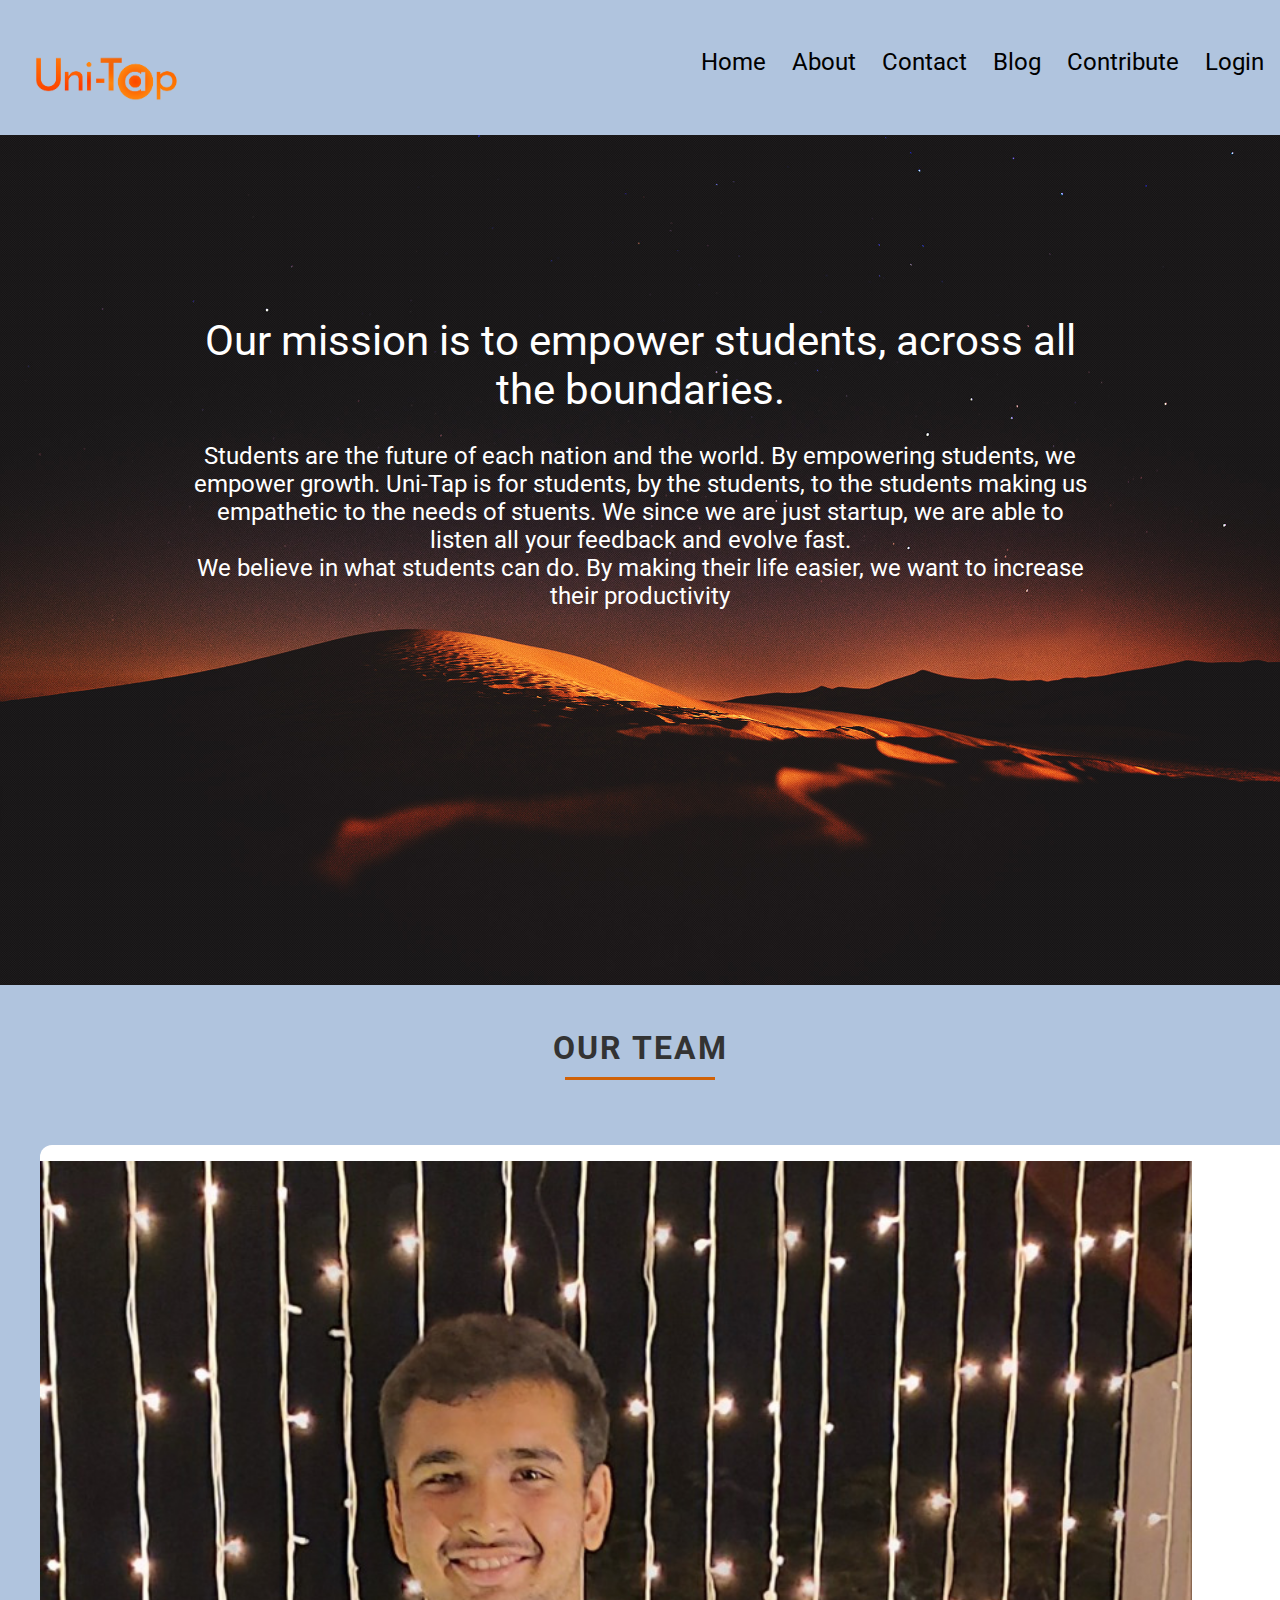
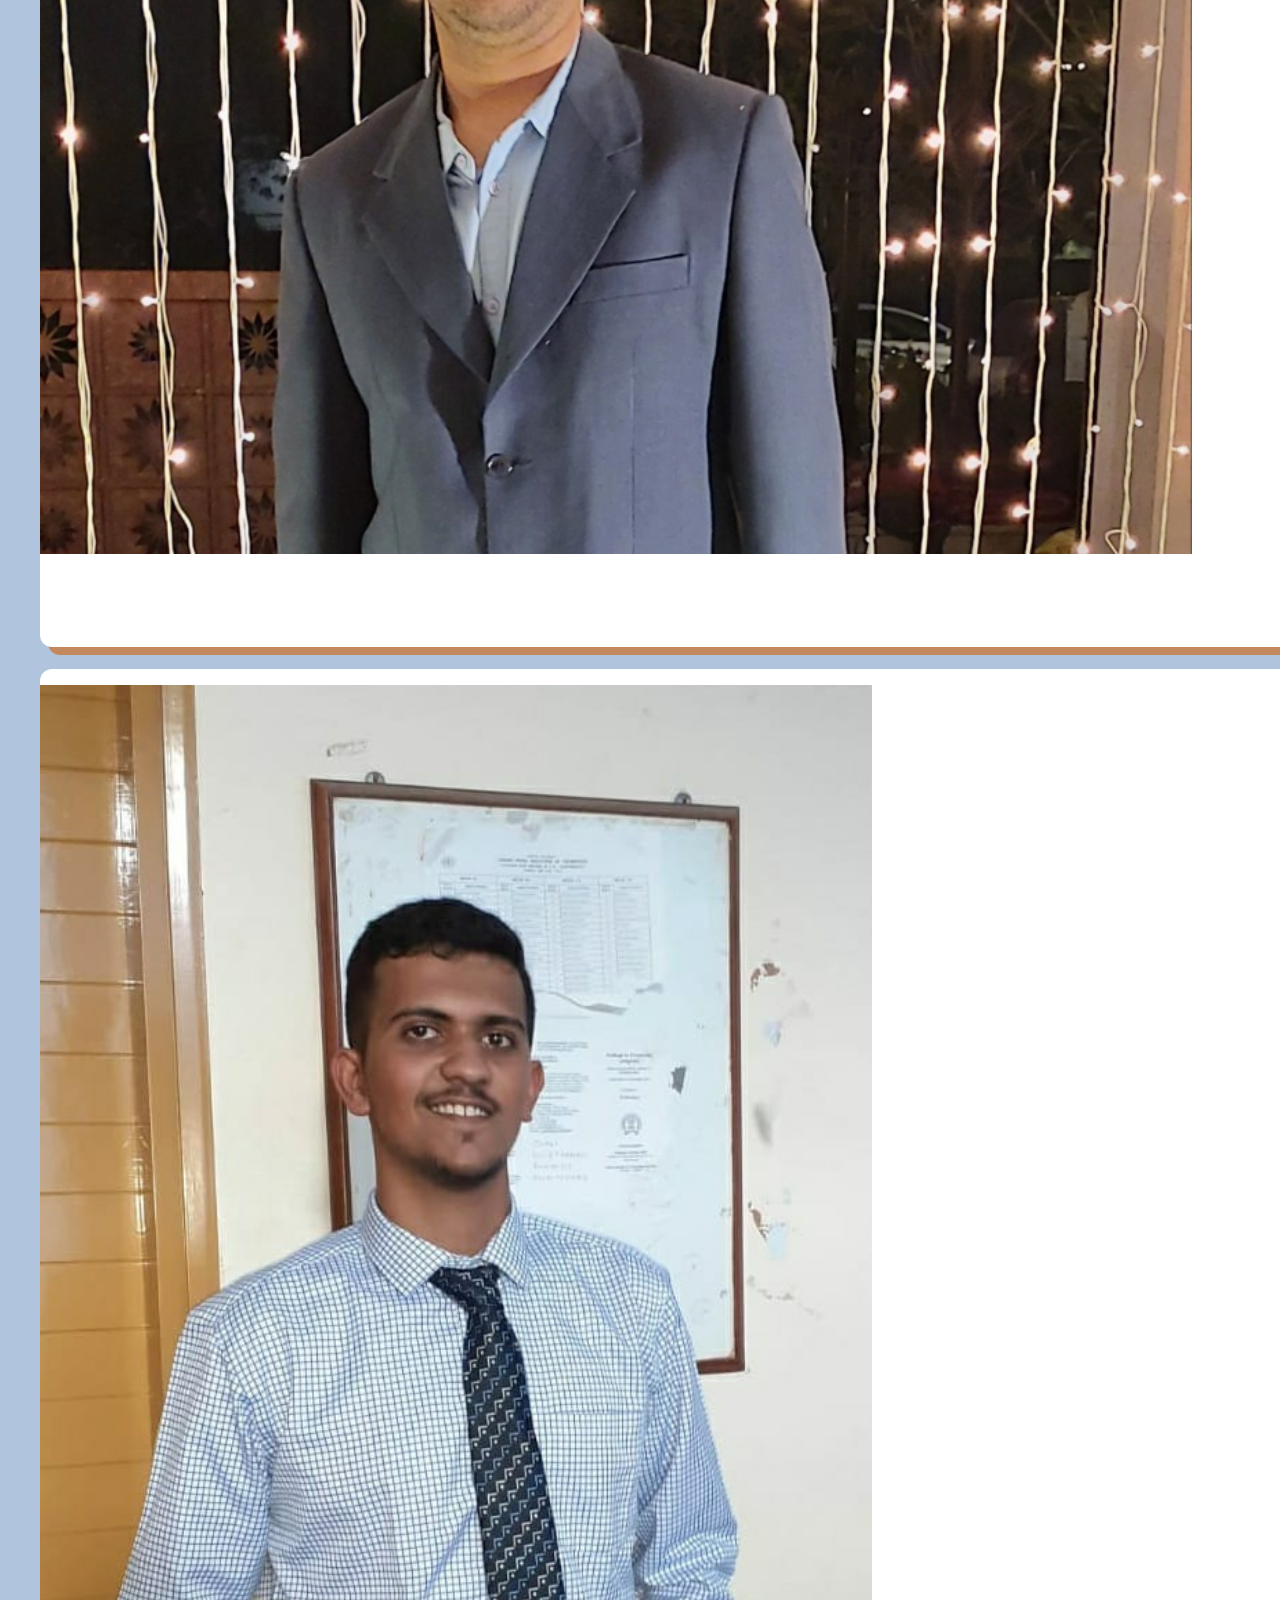
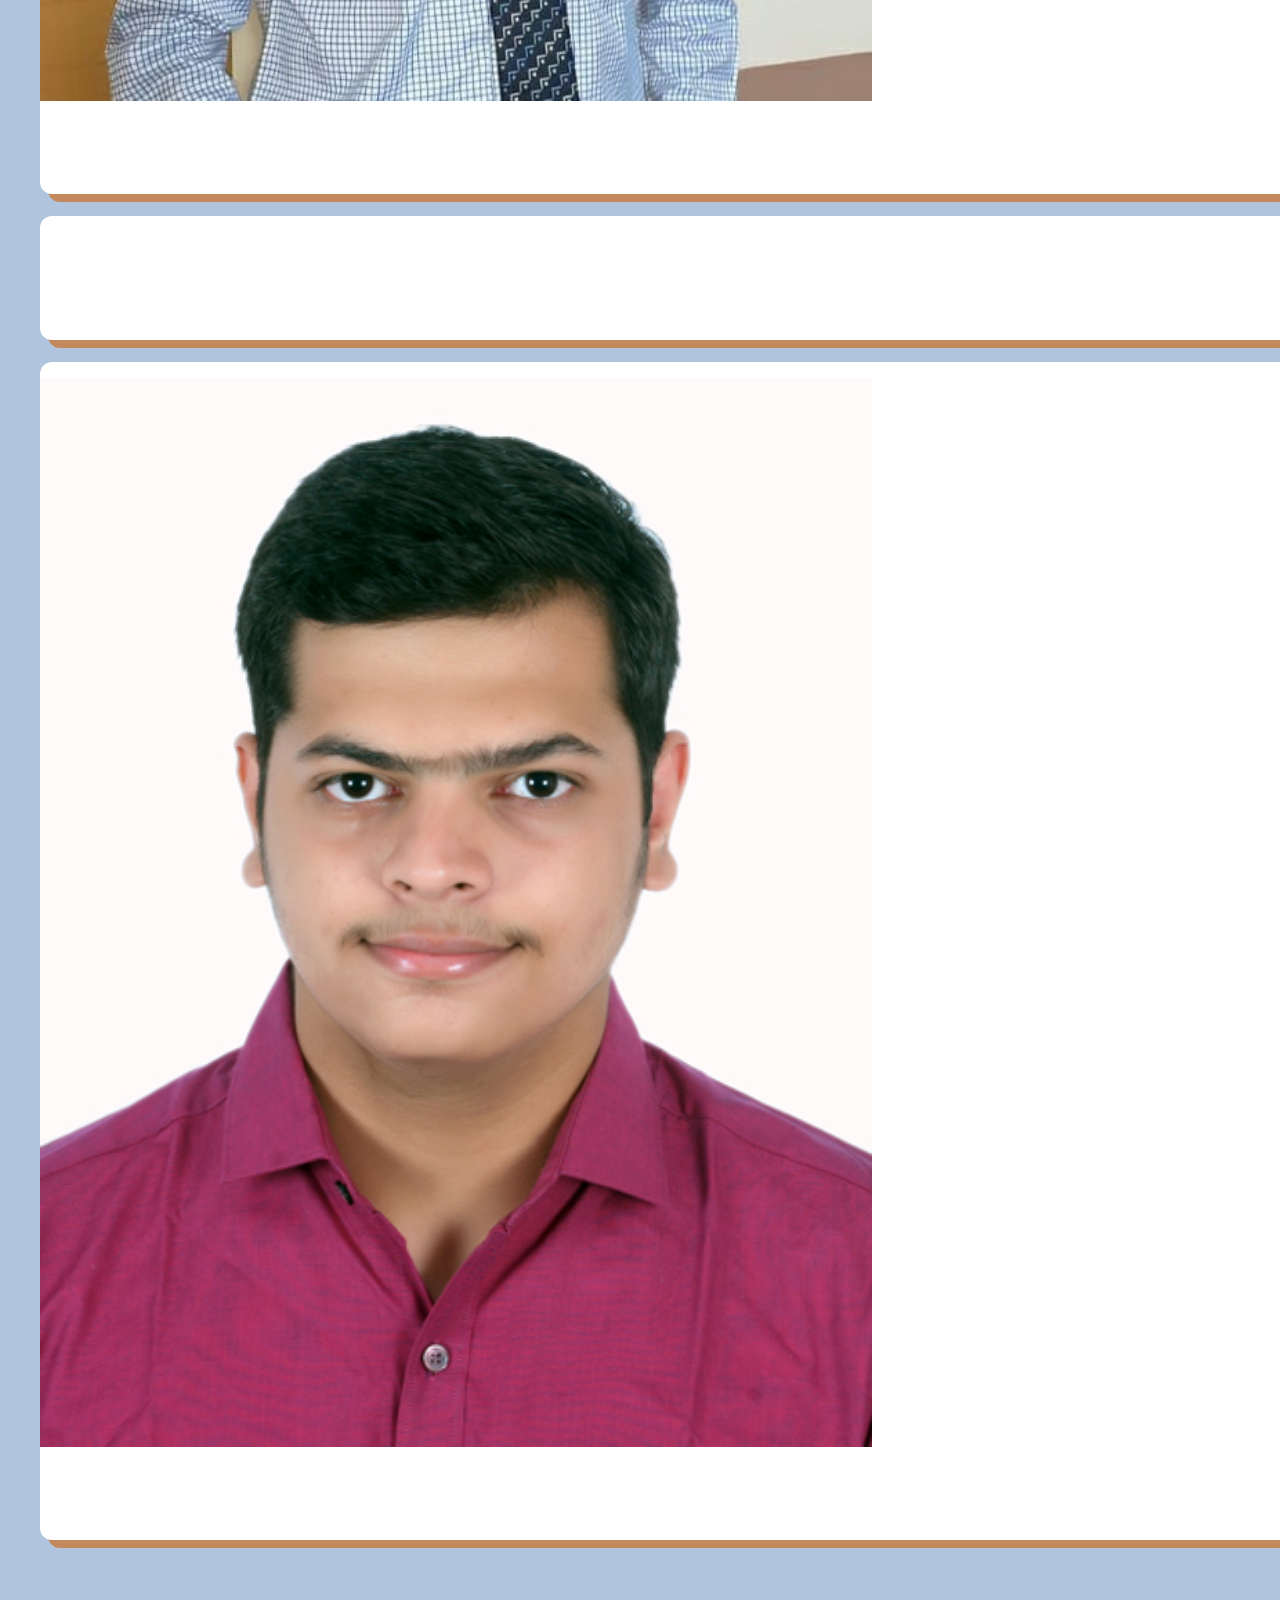
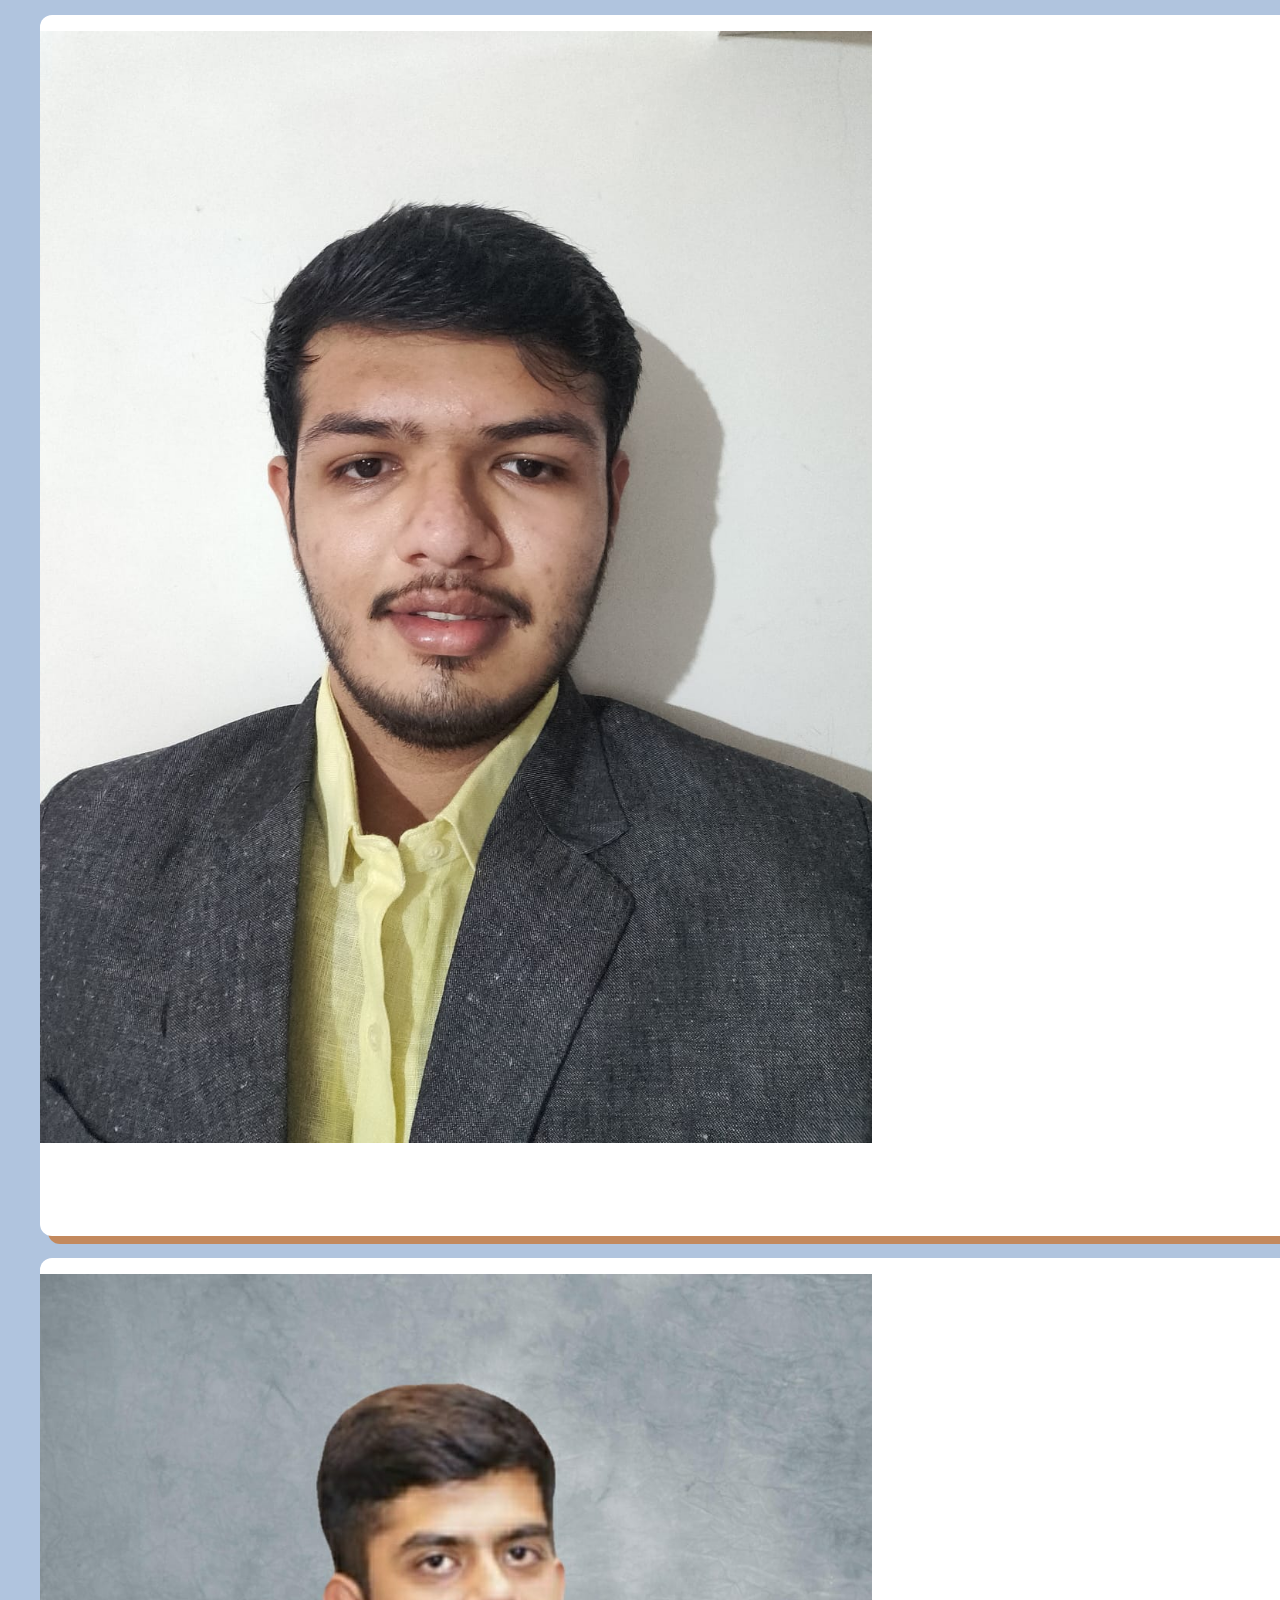
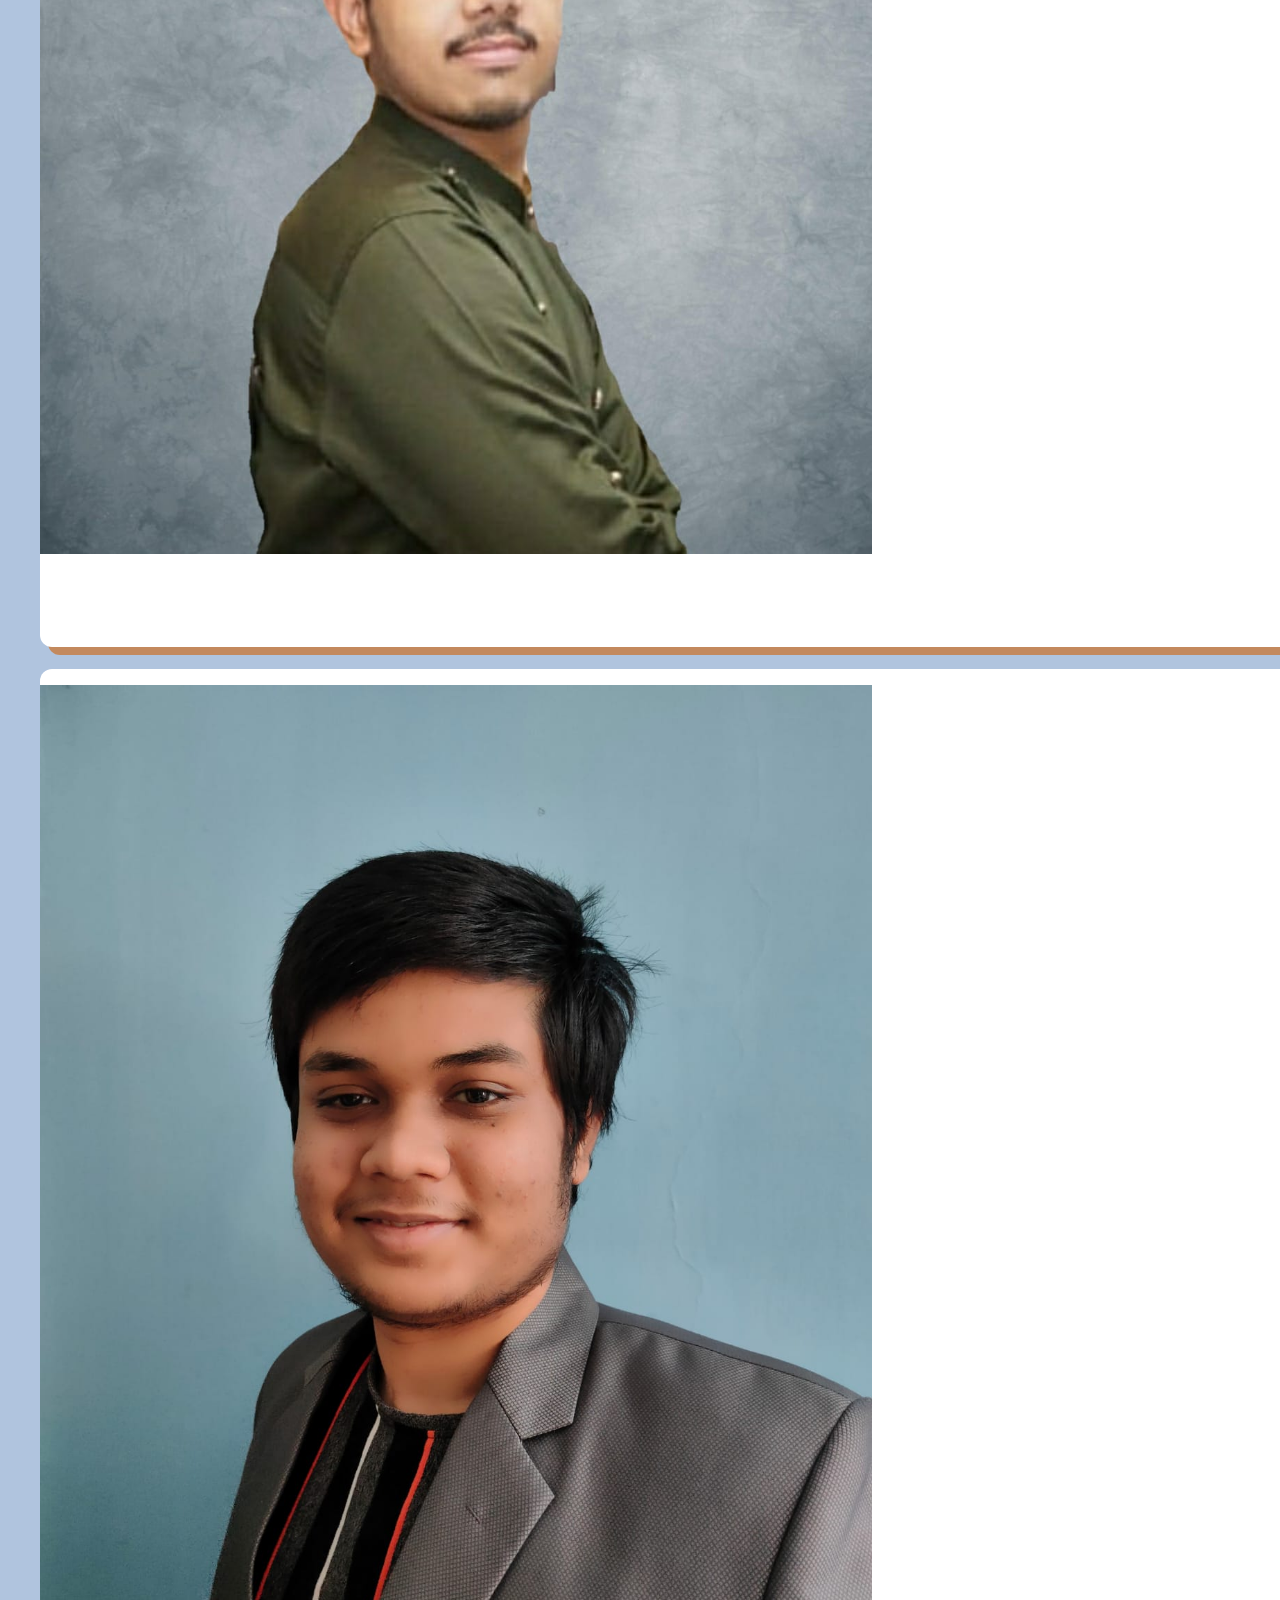
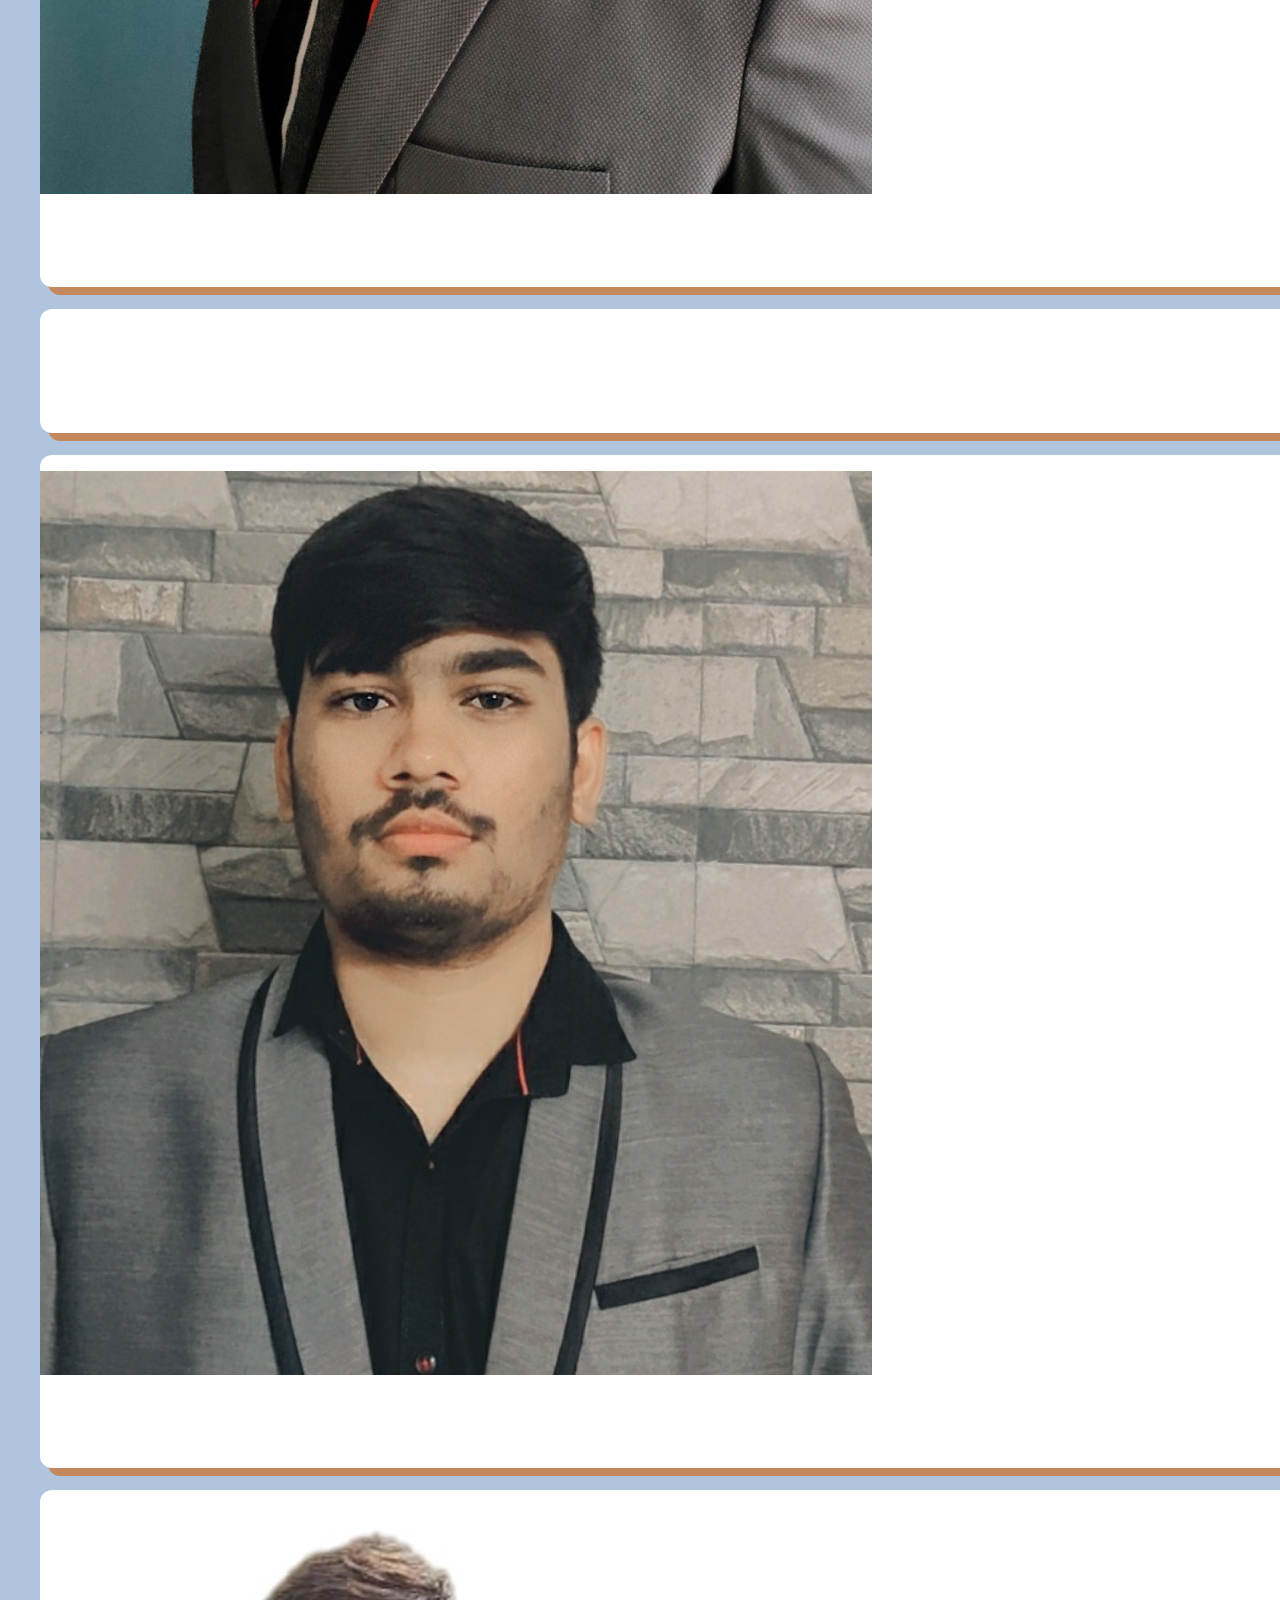
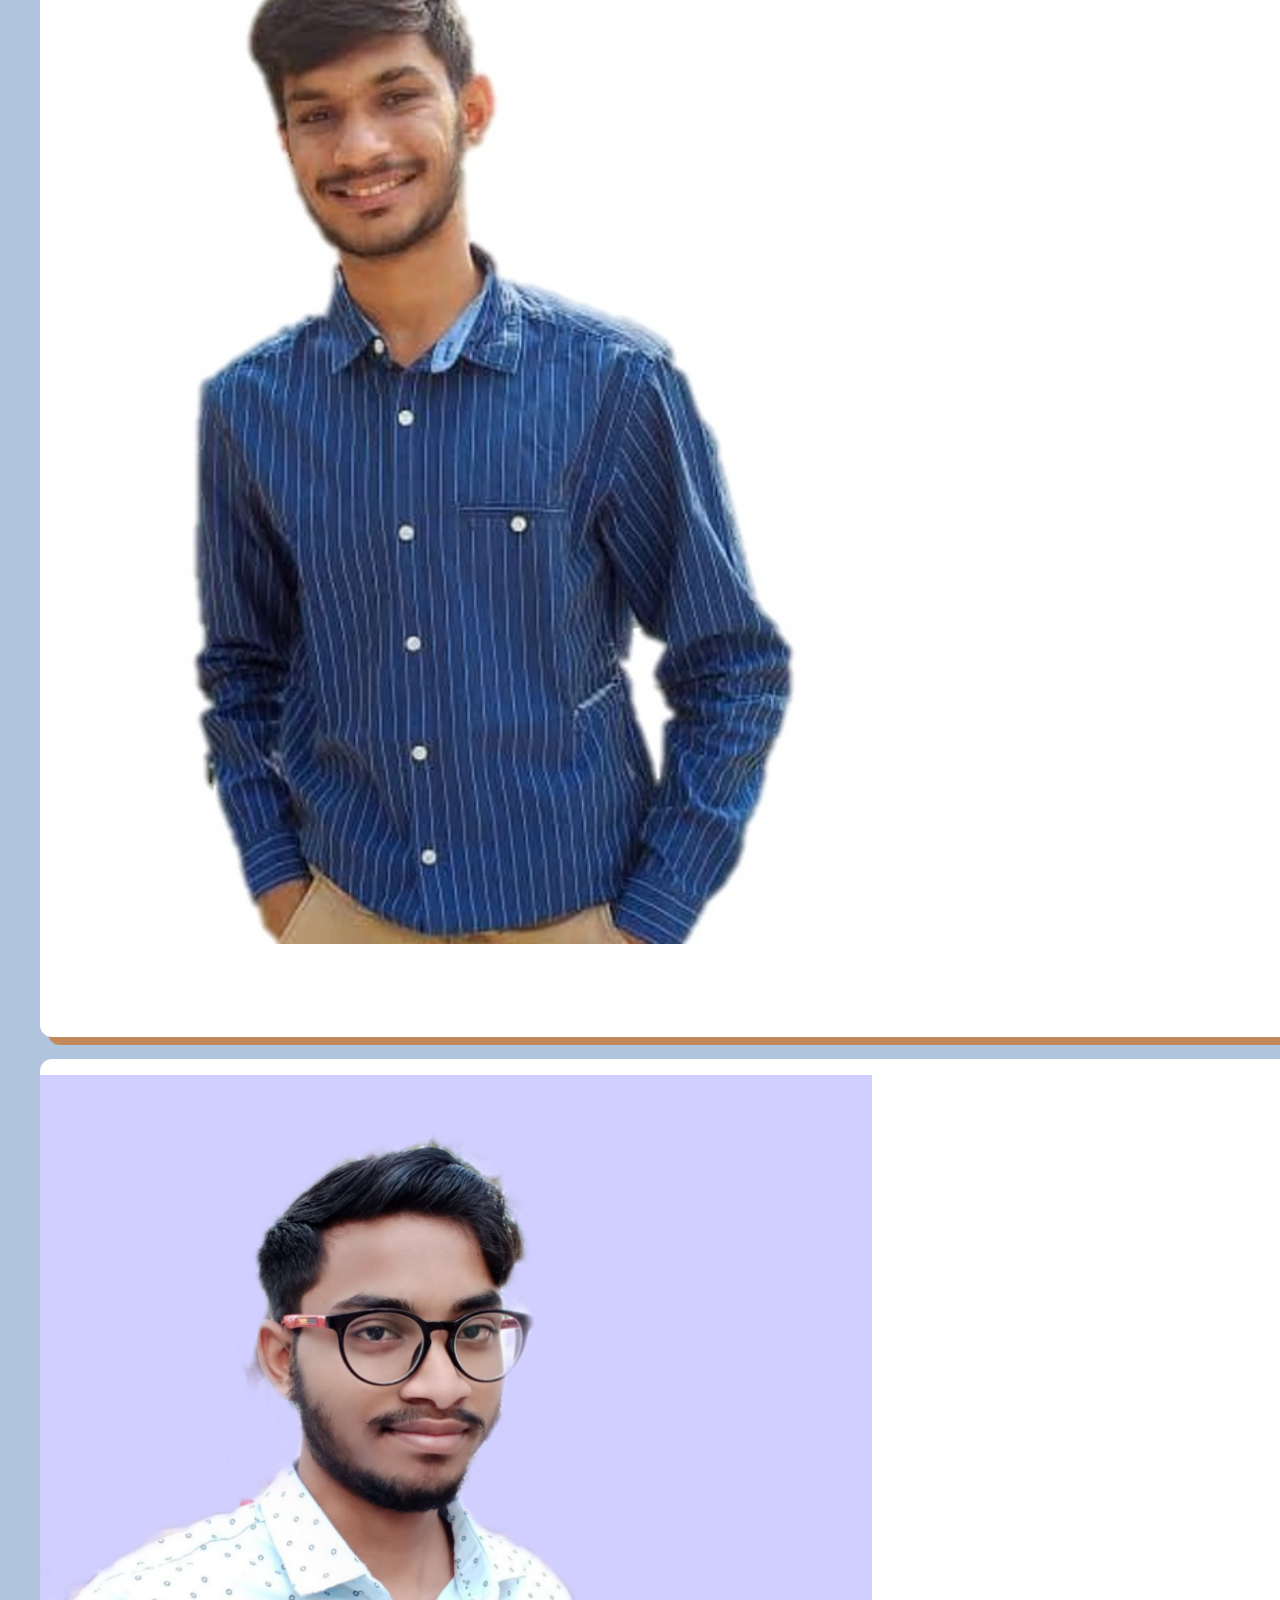
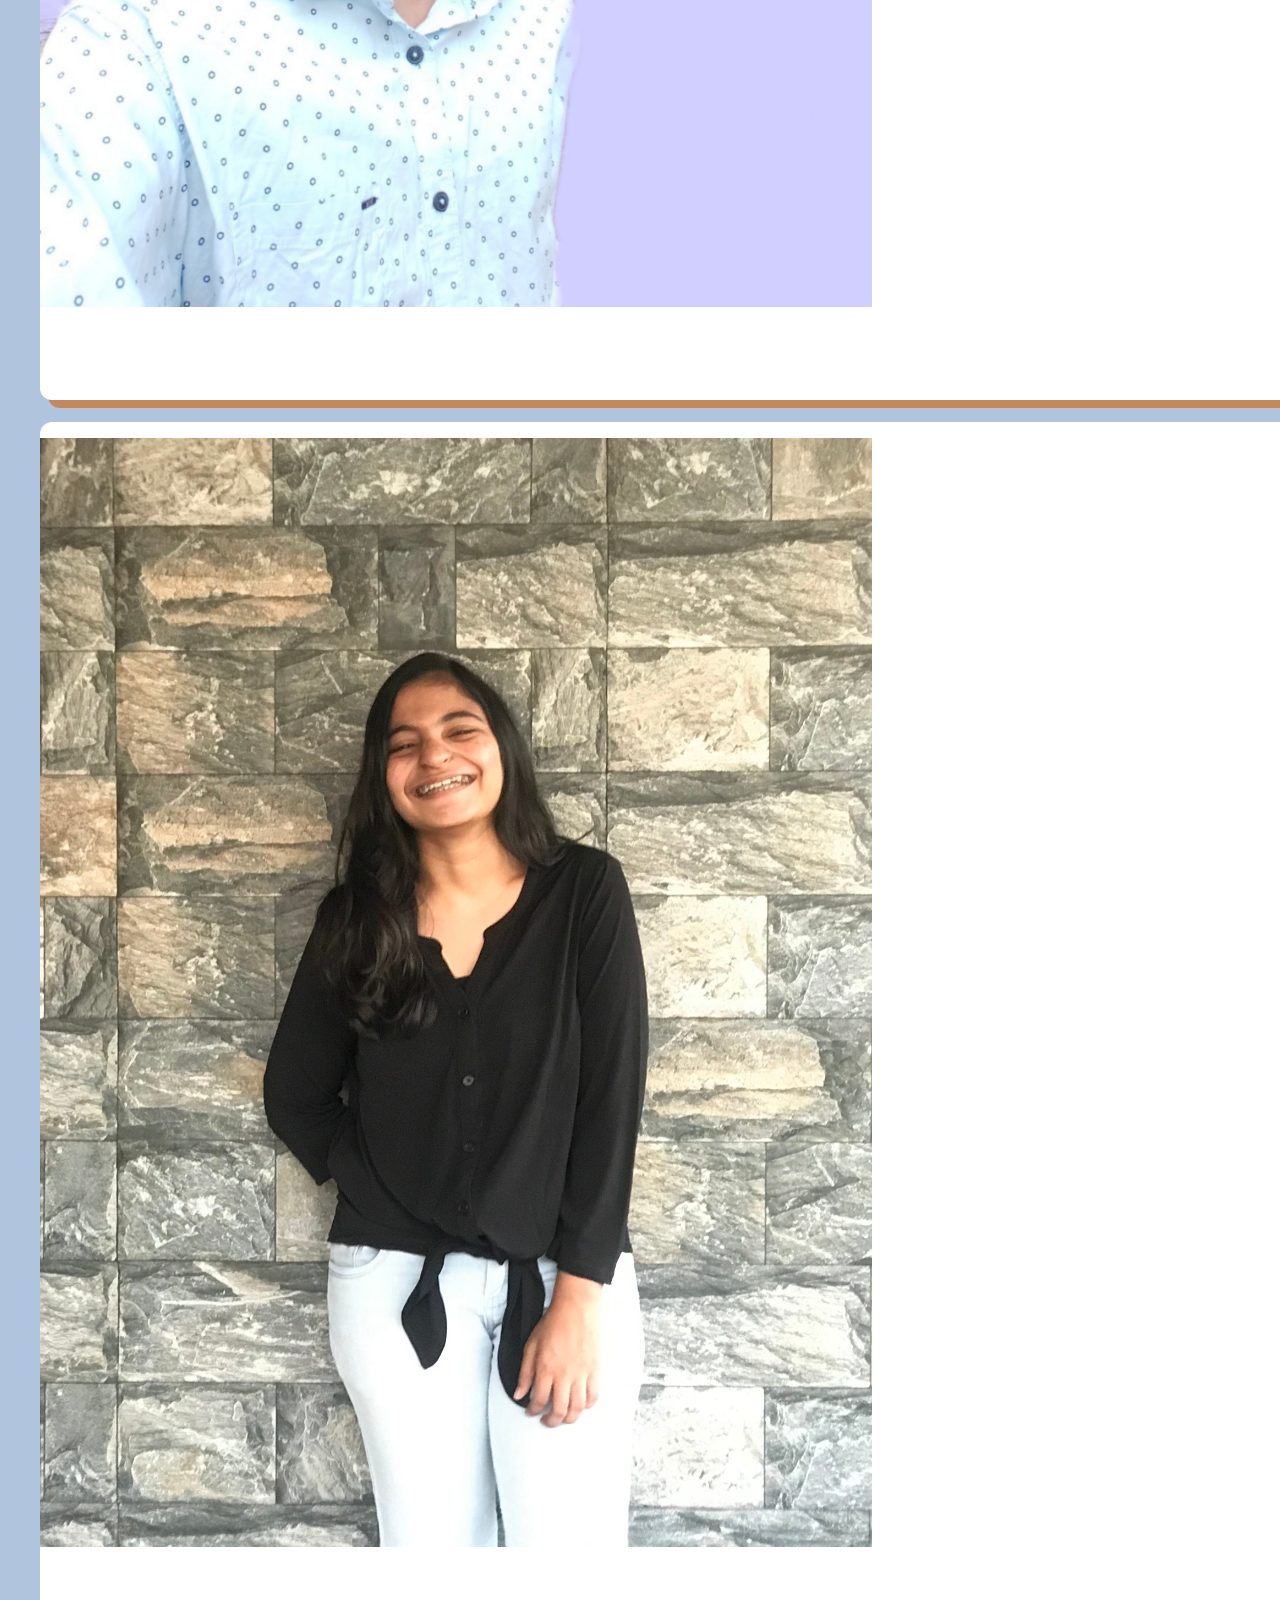
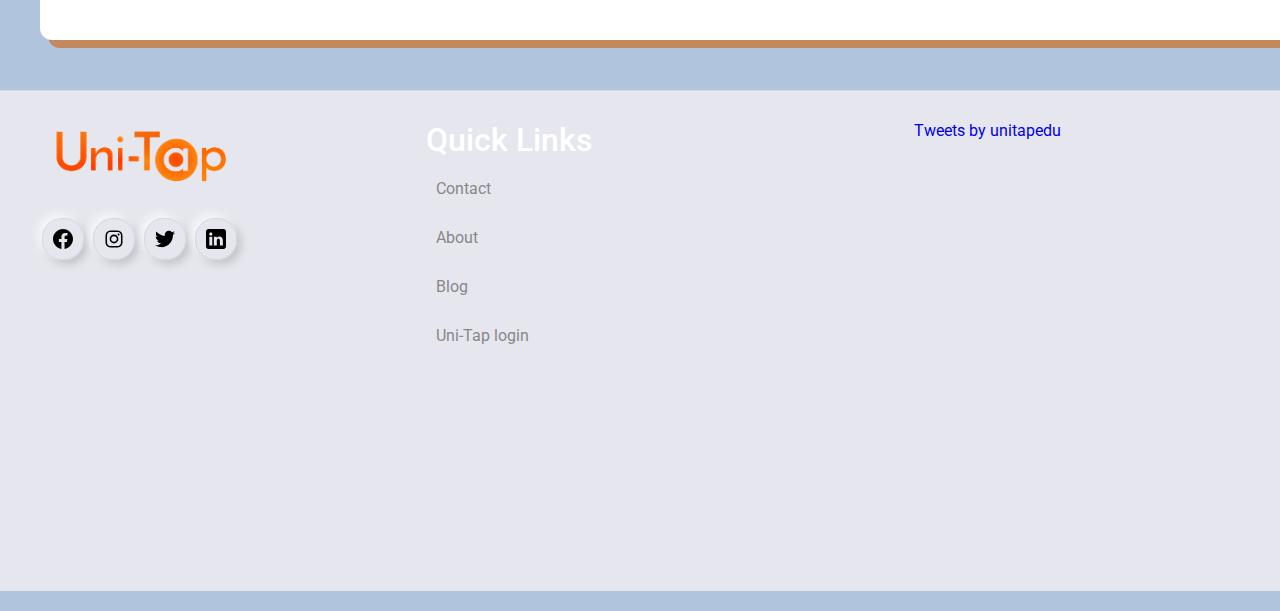
==== commit 6a68475d: "member reset" ====
--- a/aboutUs.html
+++ b/aboutUs.html
@@ -304,33 +304,6 @@
             <div class="col-md-3 profile text-center">
                 <div class="img-box">
                     <!-- ./images/Manush.jpeg -->
-                    <img src="./images/Prithvi.jpg" alt="" class="img-responsive" id="prithvi">
-                    <ul>
-                        <a href="https://www.facebook.com/prithviraj.kapil">
-                            <li>
-                                <i class="fa fa-facebook"></i>
-                            </li>
-                        </a>
-                        <a href="https://twitter.com/PrithvirajKapil?s=08">
-                            <li>
-                                <i class="fa fa-twitter"></i>
-                            </li>
-                        </a>
-                        <a href="https://www.linkedin.com/in/prithviraj-kapil-b741b1211">
-                            <li>
-                                <i class="fa fa-linkedin"></i>
-                            </li>
-                        </a>
-                    </ul>
-                </div>
-                <h2>Prithviraj Kapil</h2>
-                <h3>Team Member | App Development</h3>
-
-            </div>
-
-            <div class="col-md-3 profile text-center">
-                <div class="img-box">
-                    <!-- ./images/Manush.jpeg -->
                     <img src="./images/ranjith.jpg" alt="" class="img-responsive" id="ranjith">
                     <ul>
                         <a href="https://twitter.com/jupaka_ranjith">
@@ -374,29 +347,6 @@
                 </div>
                 <h2>Kairavi Shah</h2>
                 <h3>Out Sourcing and Marketing</h3>
-
-            </div>
-
-            <div class="col-md-3 profile text-center">
-                <div class="img-box">
-                    <!-- ./images/Manush.jpeg -->
-                    <img src="./images/sreya.jpg" alt="" class="img-responsive" id="sreya">
-                    <ul>
-                         
-                        <a href="https://twitter.com/Sreyalively?s=09">
-                            <li>
-                                <i class="fa fa-twitter"></i>
-                            </li>
-                        </a>
-                        <a href="https://www.linkedin.com/in/lingala-sreya-sri-1164221a9">
-                            <li>
-                                <i class="fa fa-linkedin"></i>
-                            </li>
-                        </a>
-                    </ul>
-                </div>
-                <h2>Sreya Sri Lingala</h2>
-                <h3>Content creator</h3>
 
             </div>
 
@@ -445,4 +395,4 @@
     </footer>
 </body>
 
-</html>+</html>
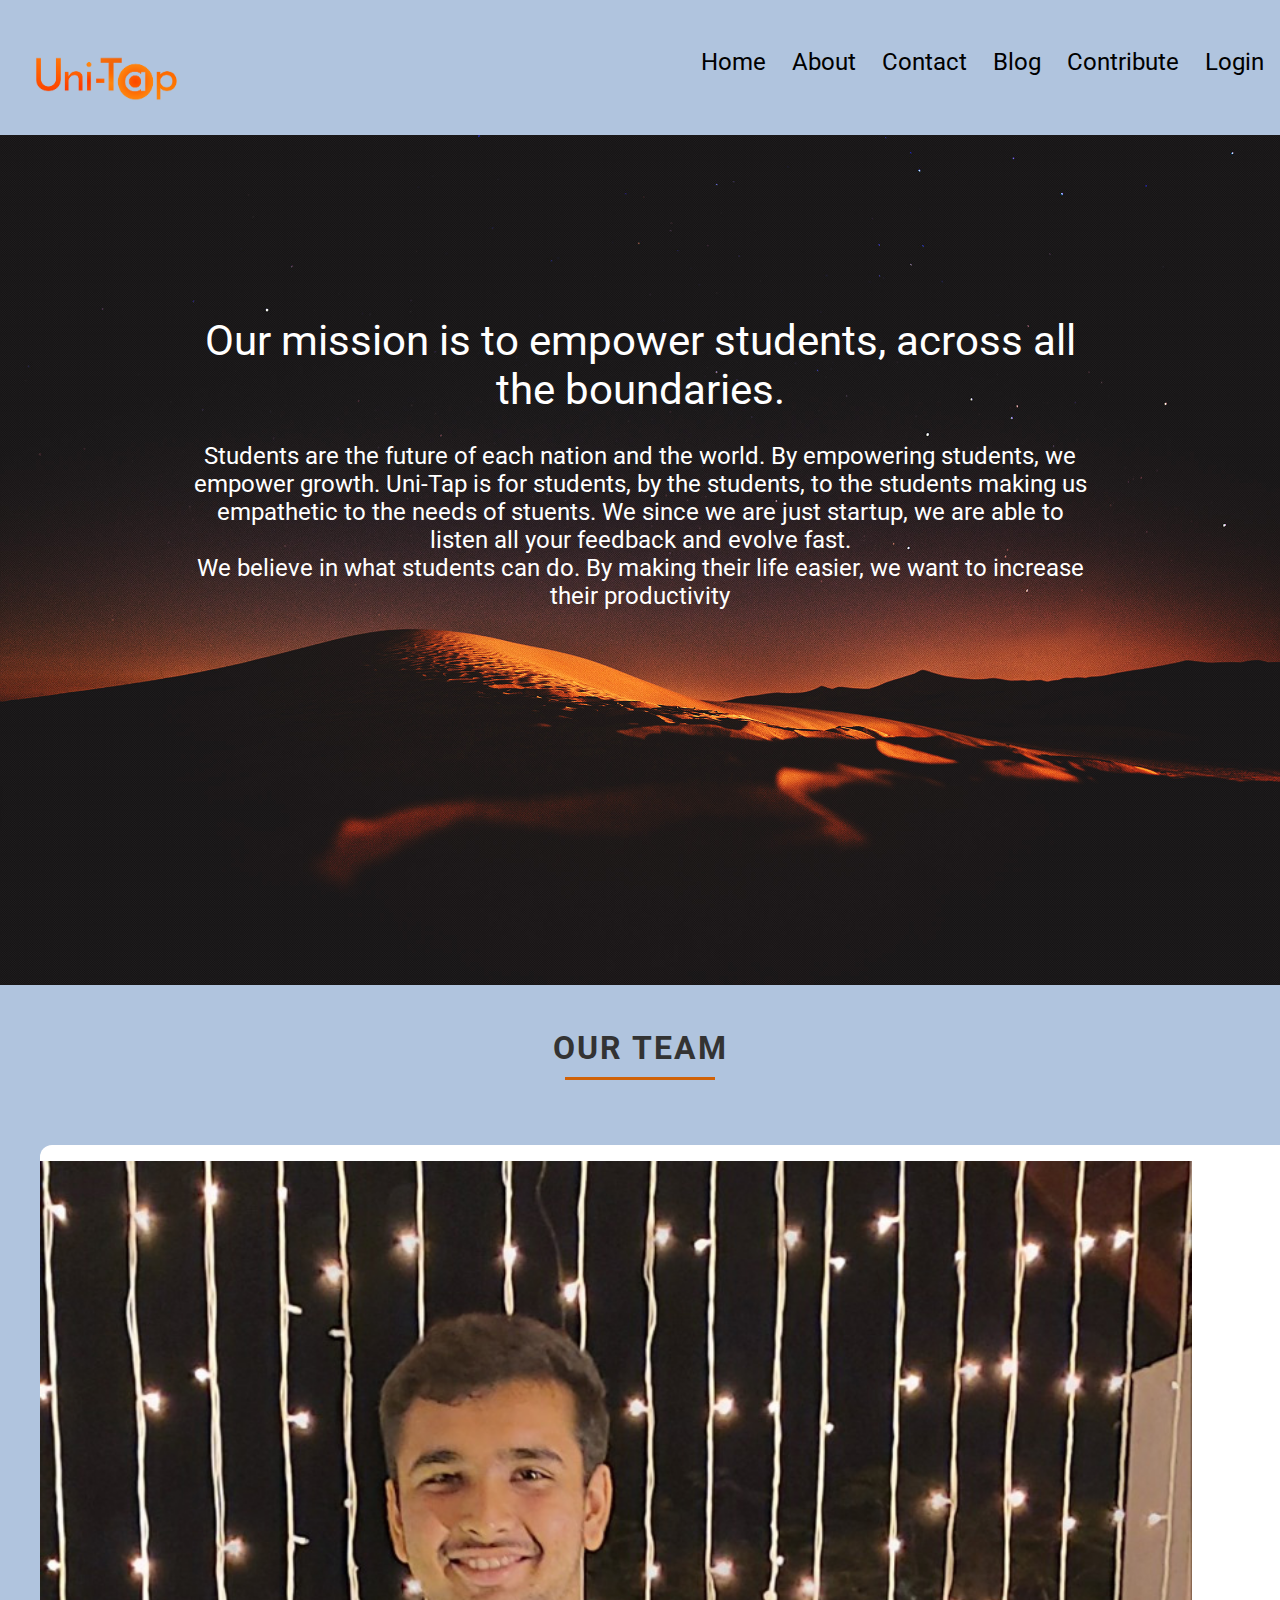
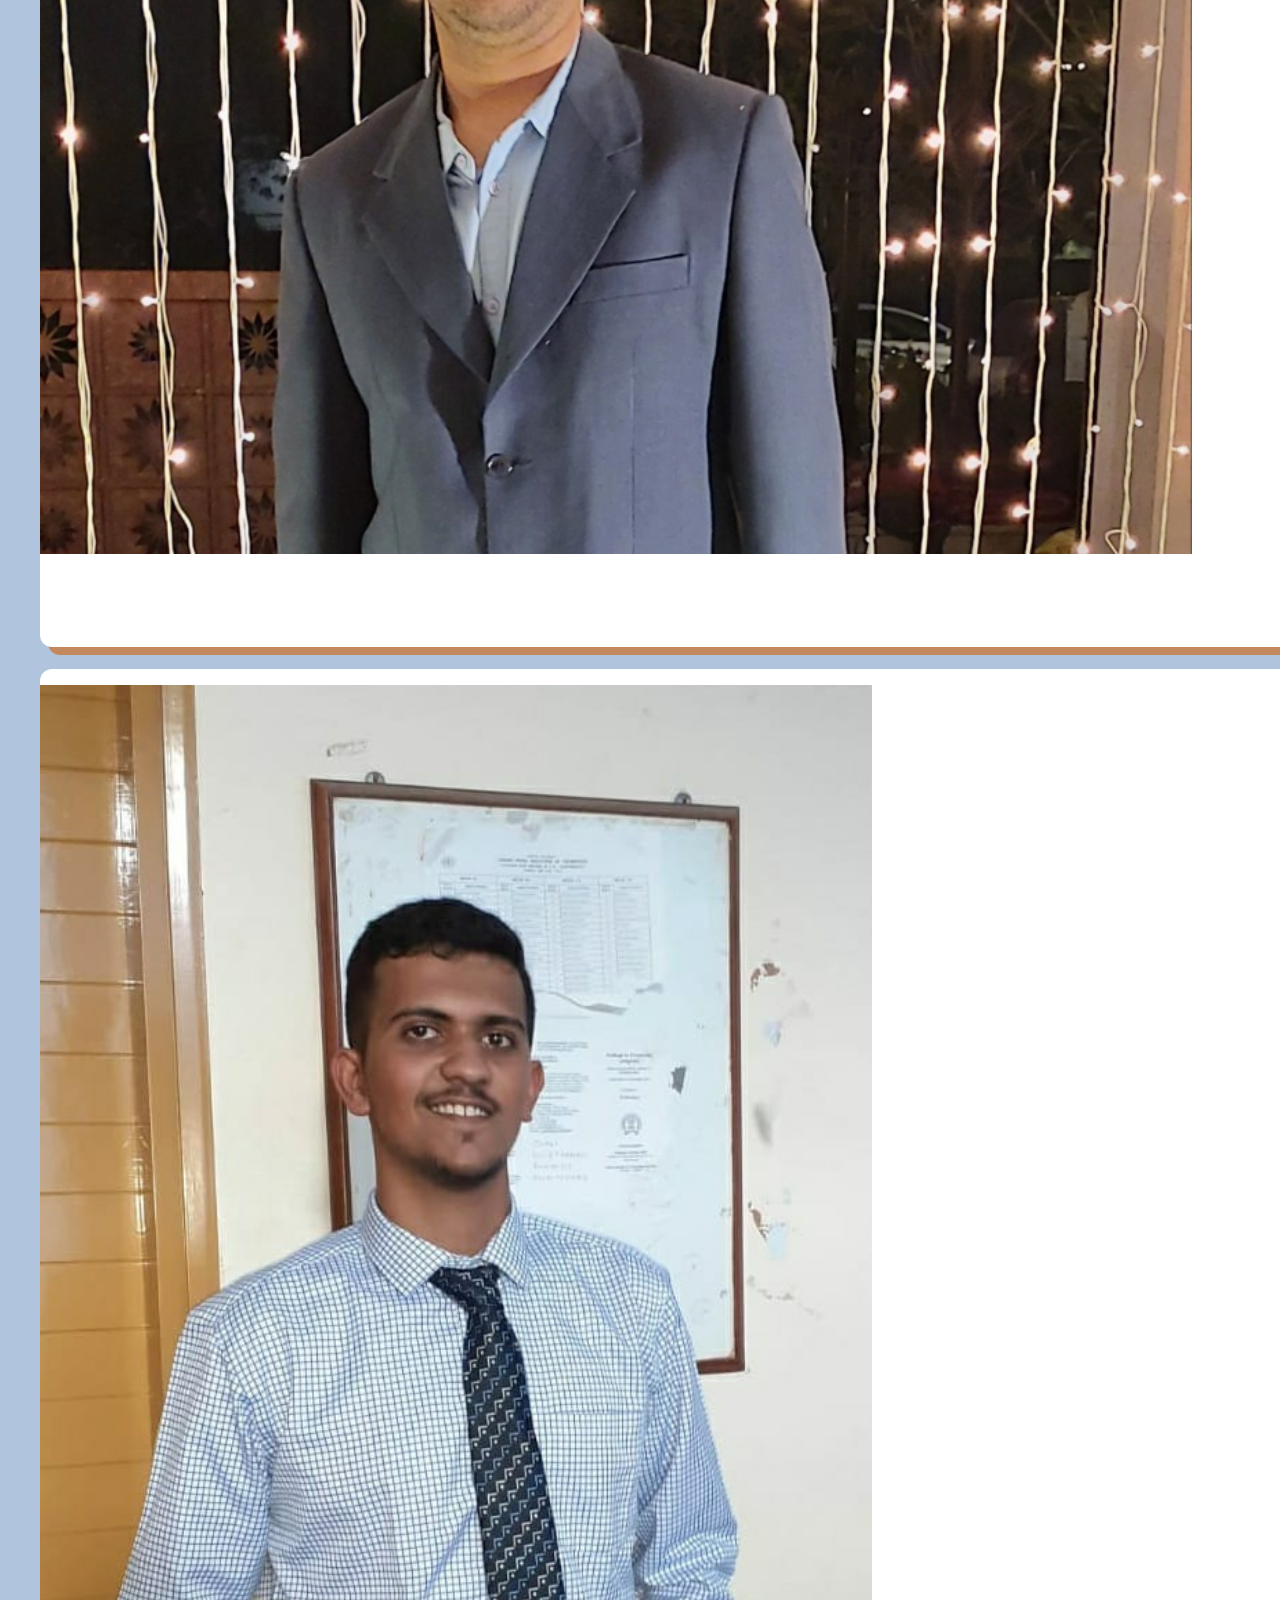
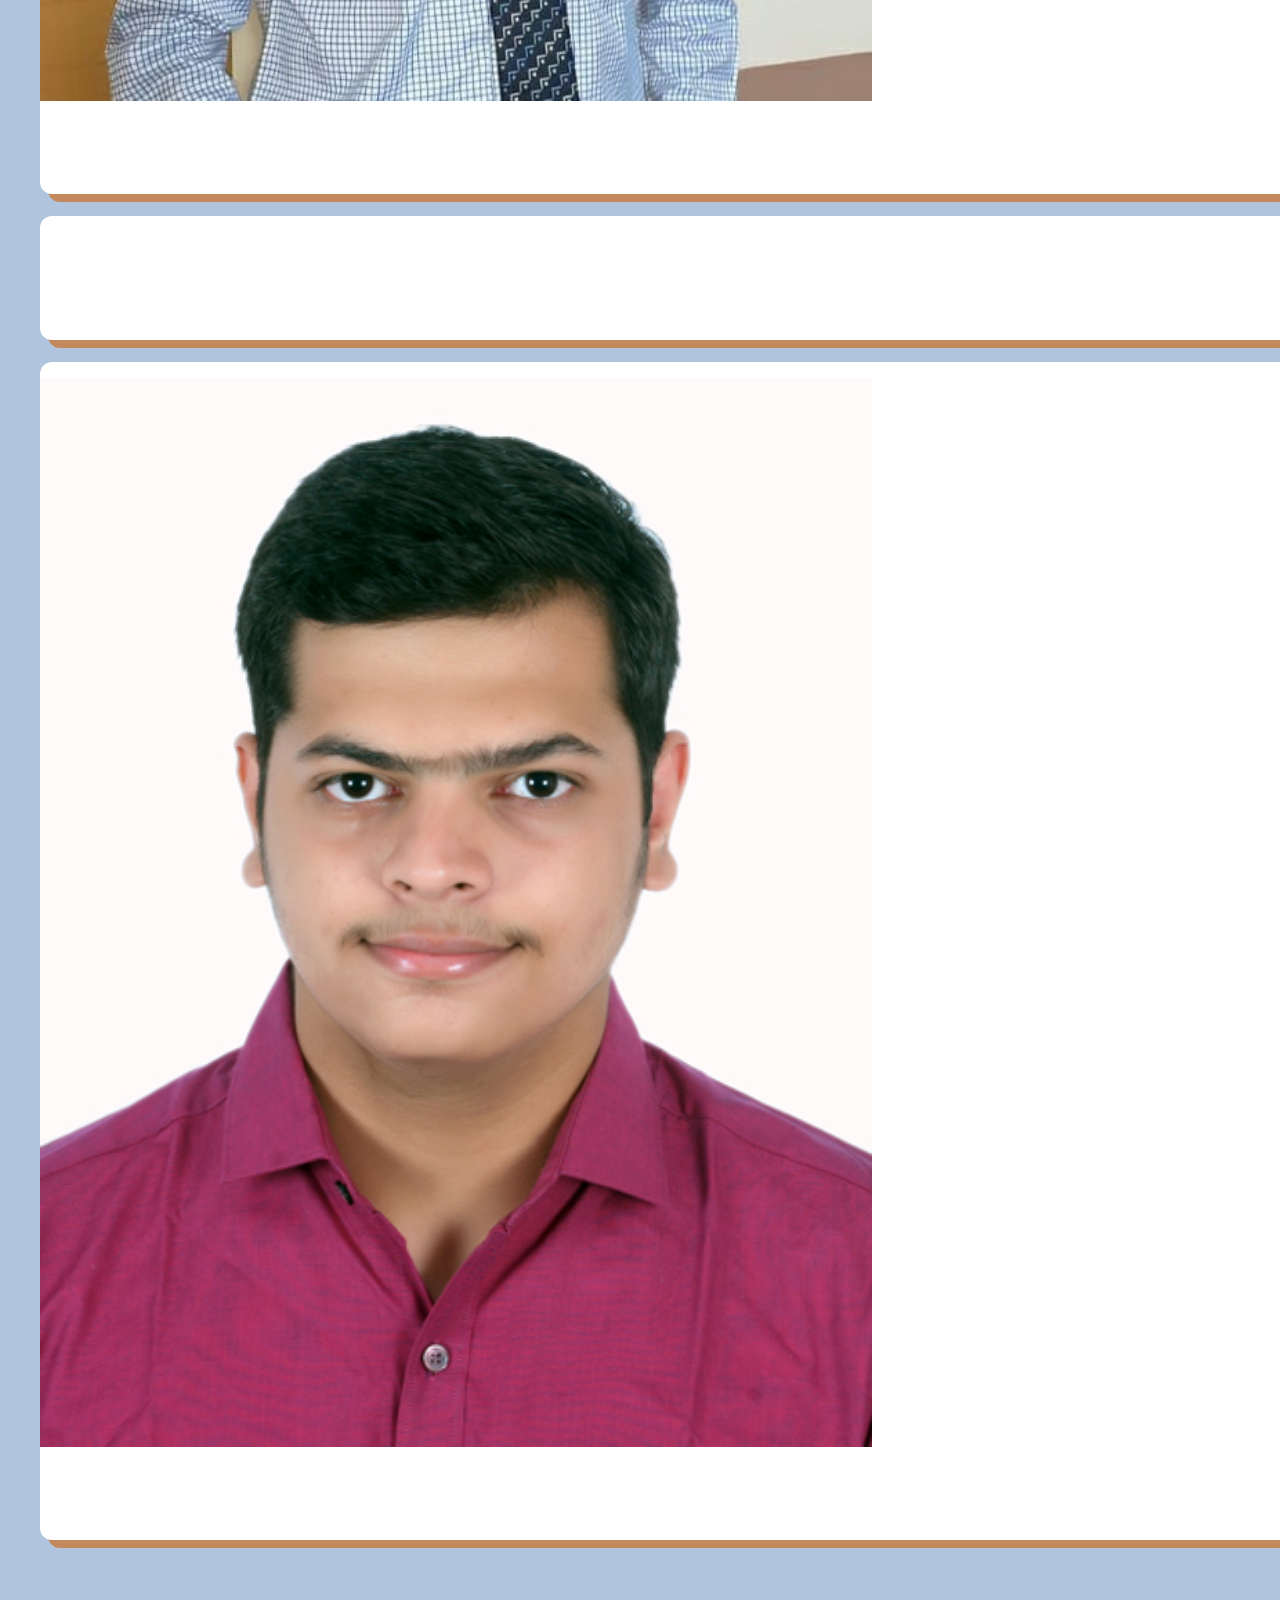
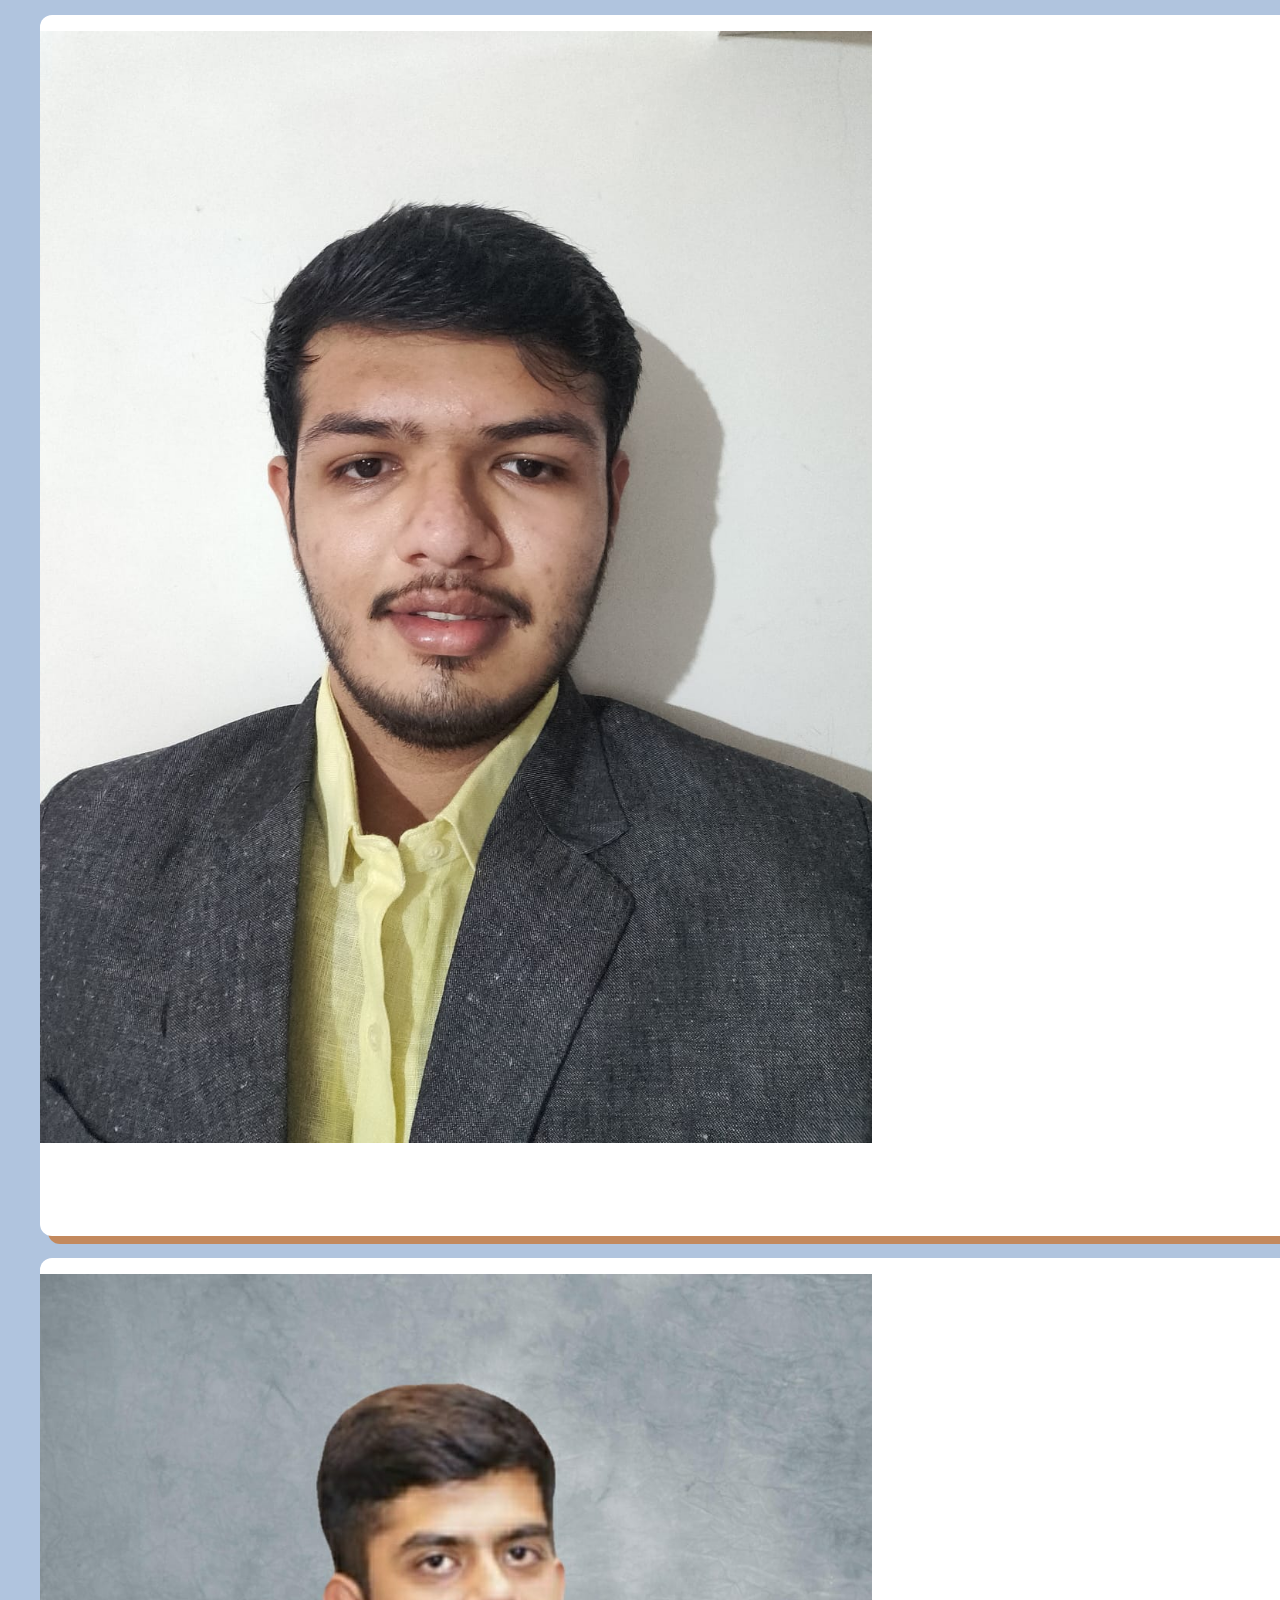
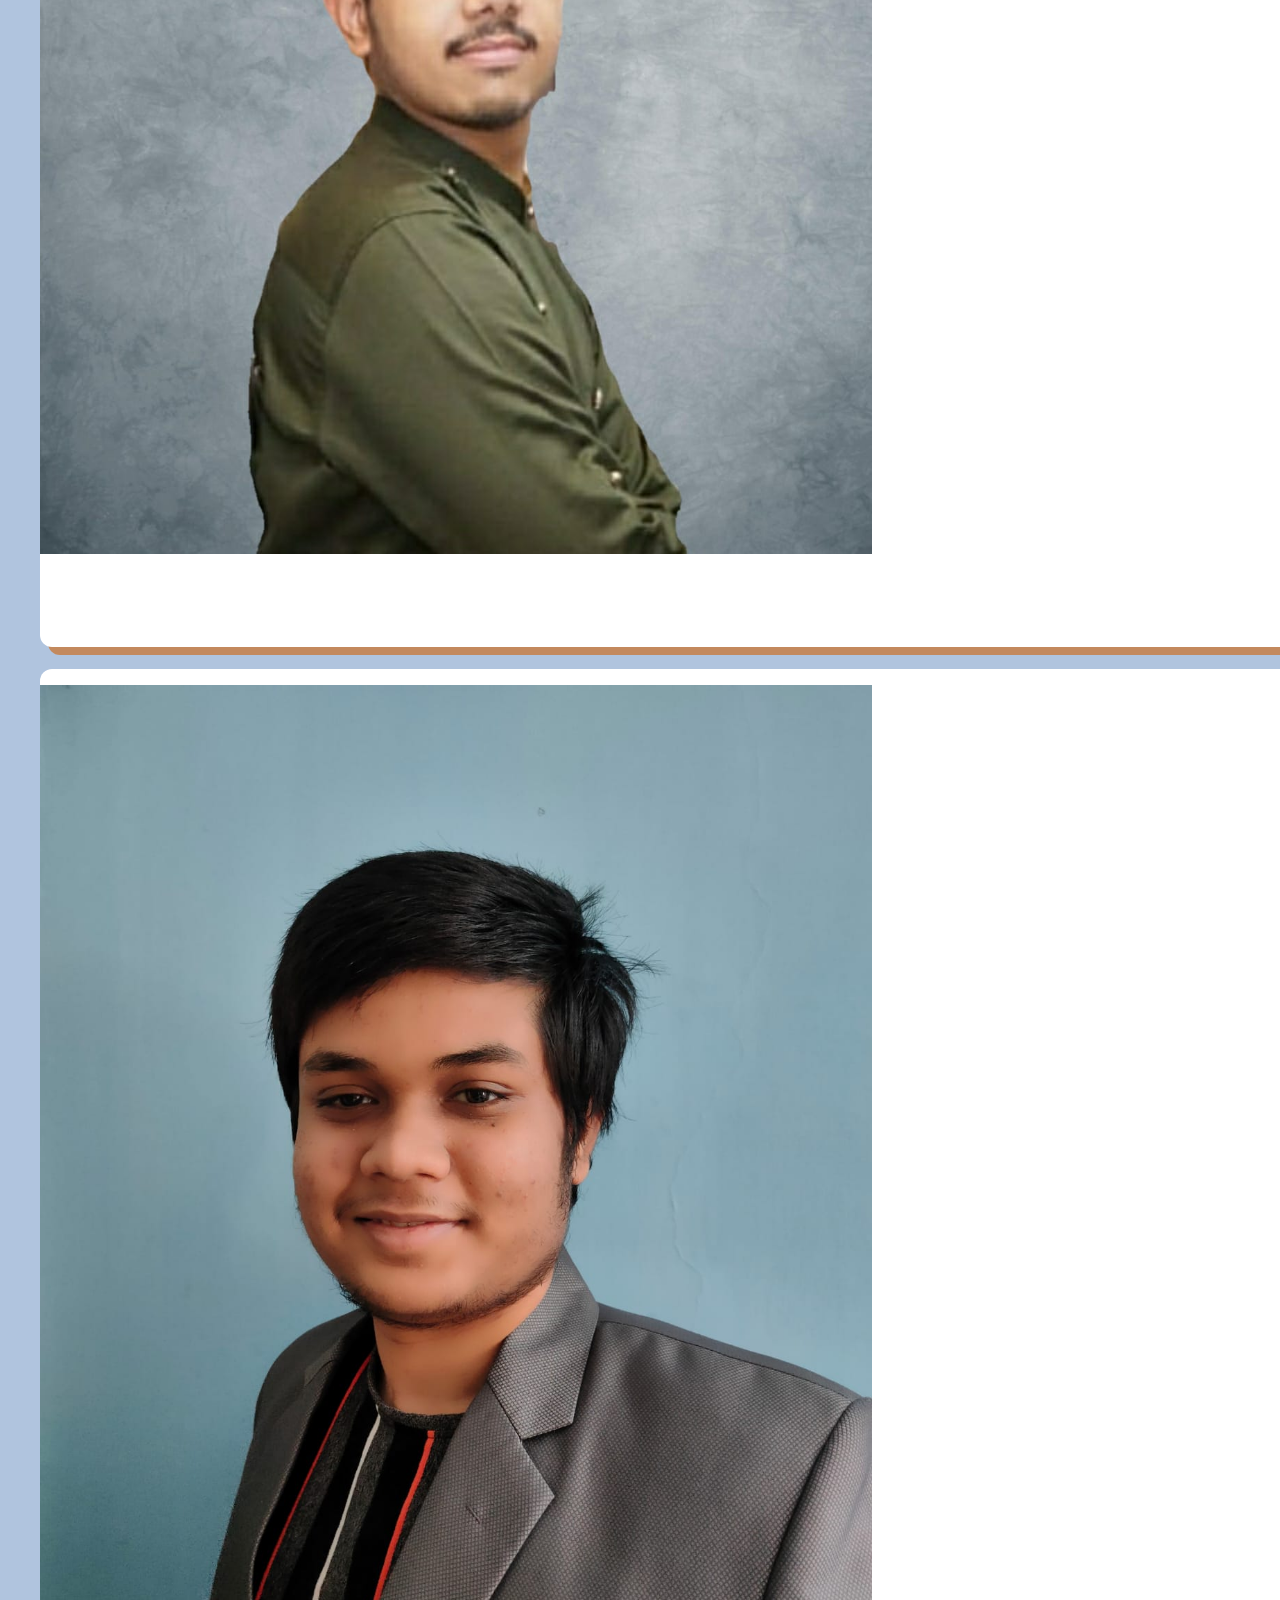
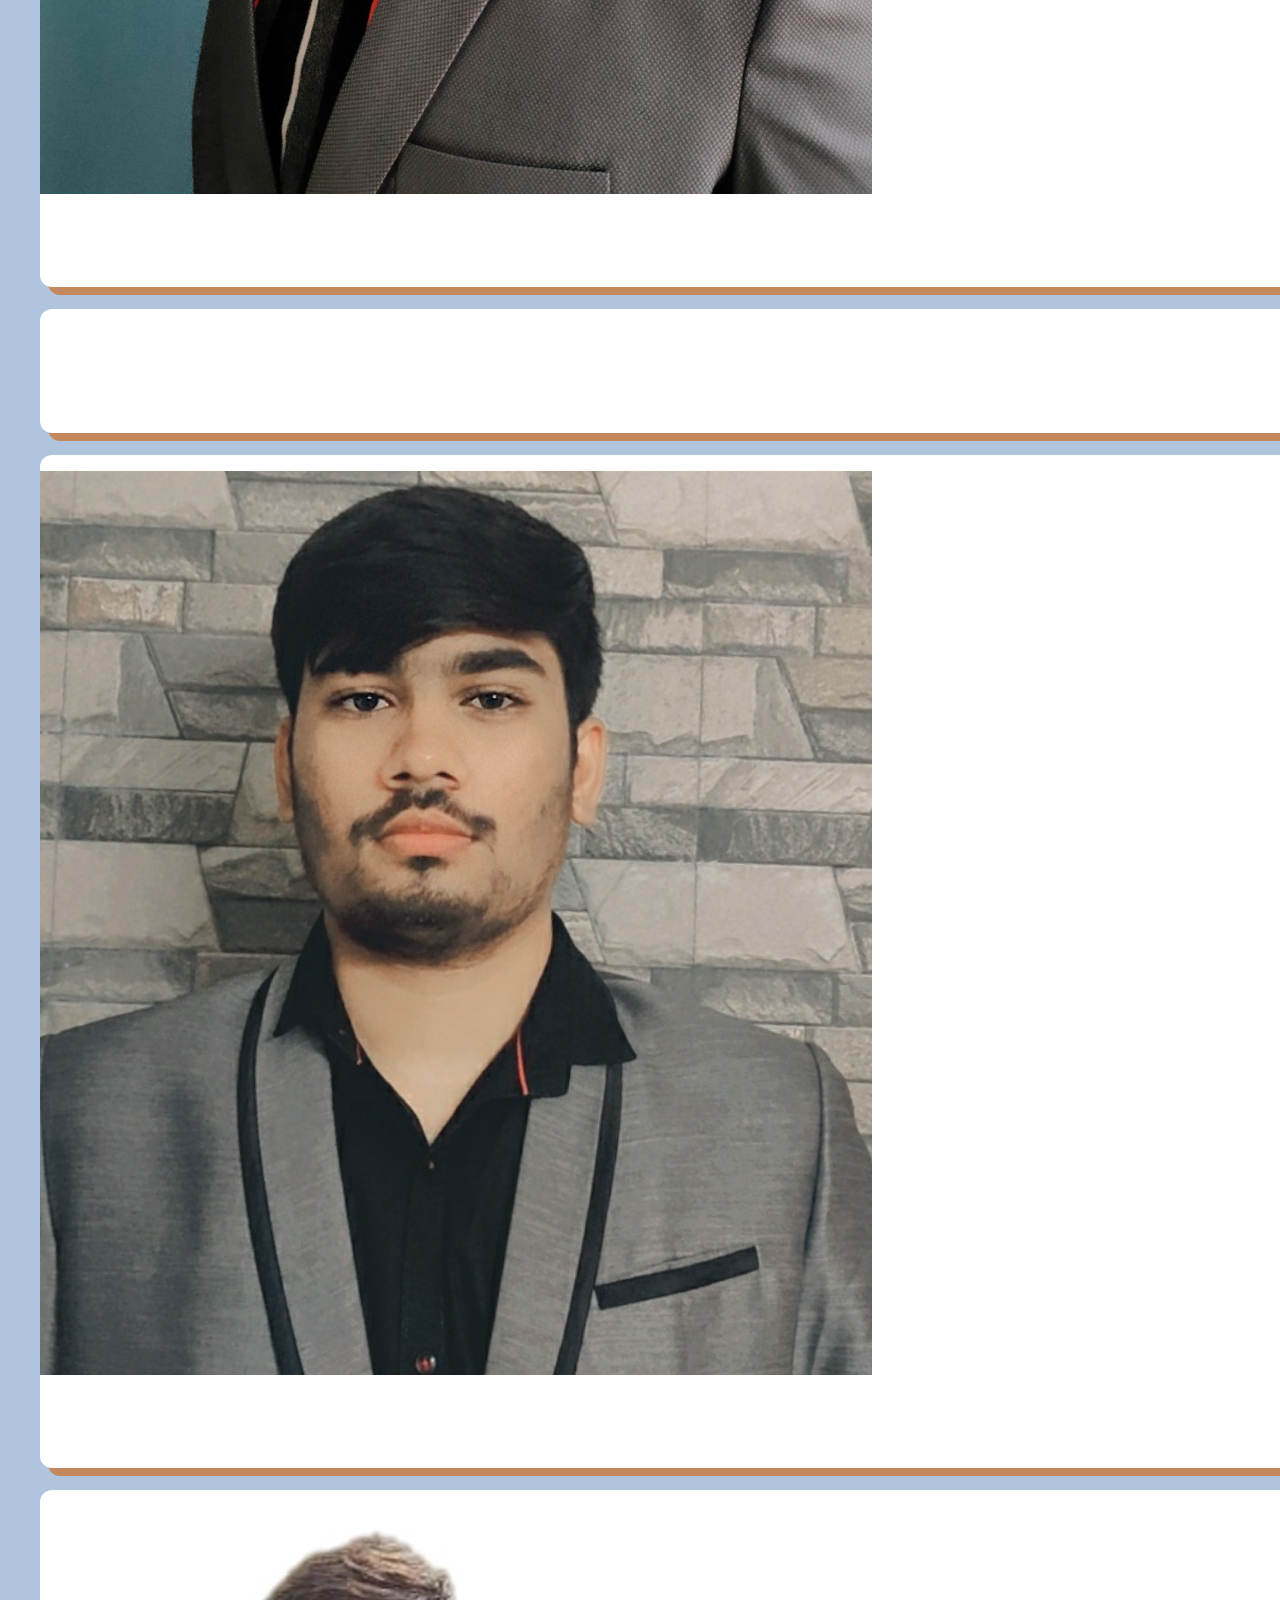
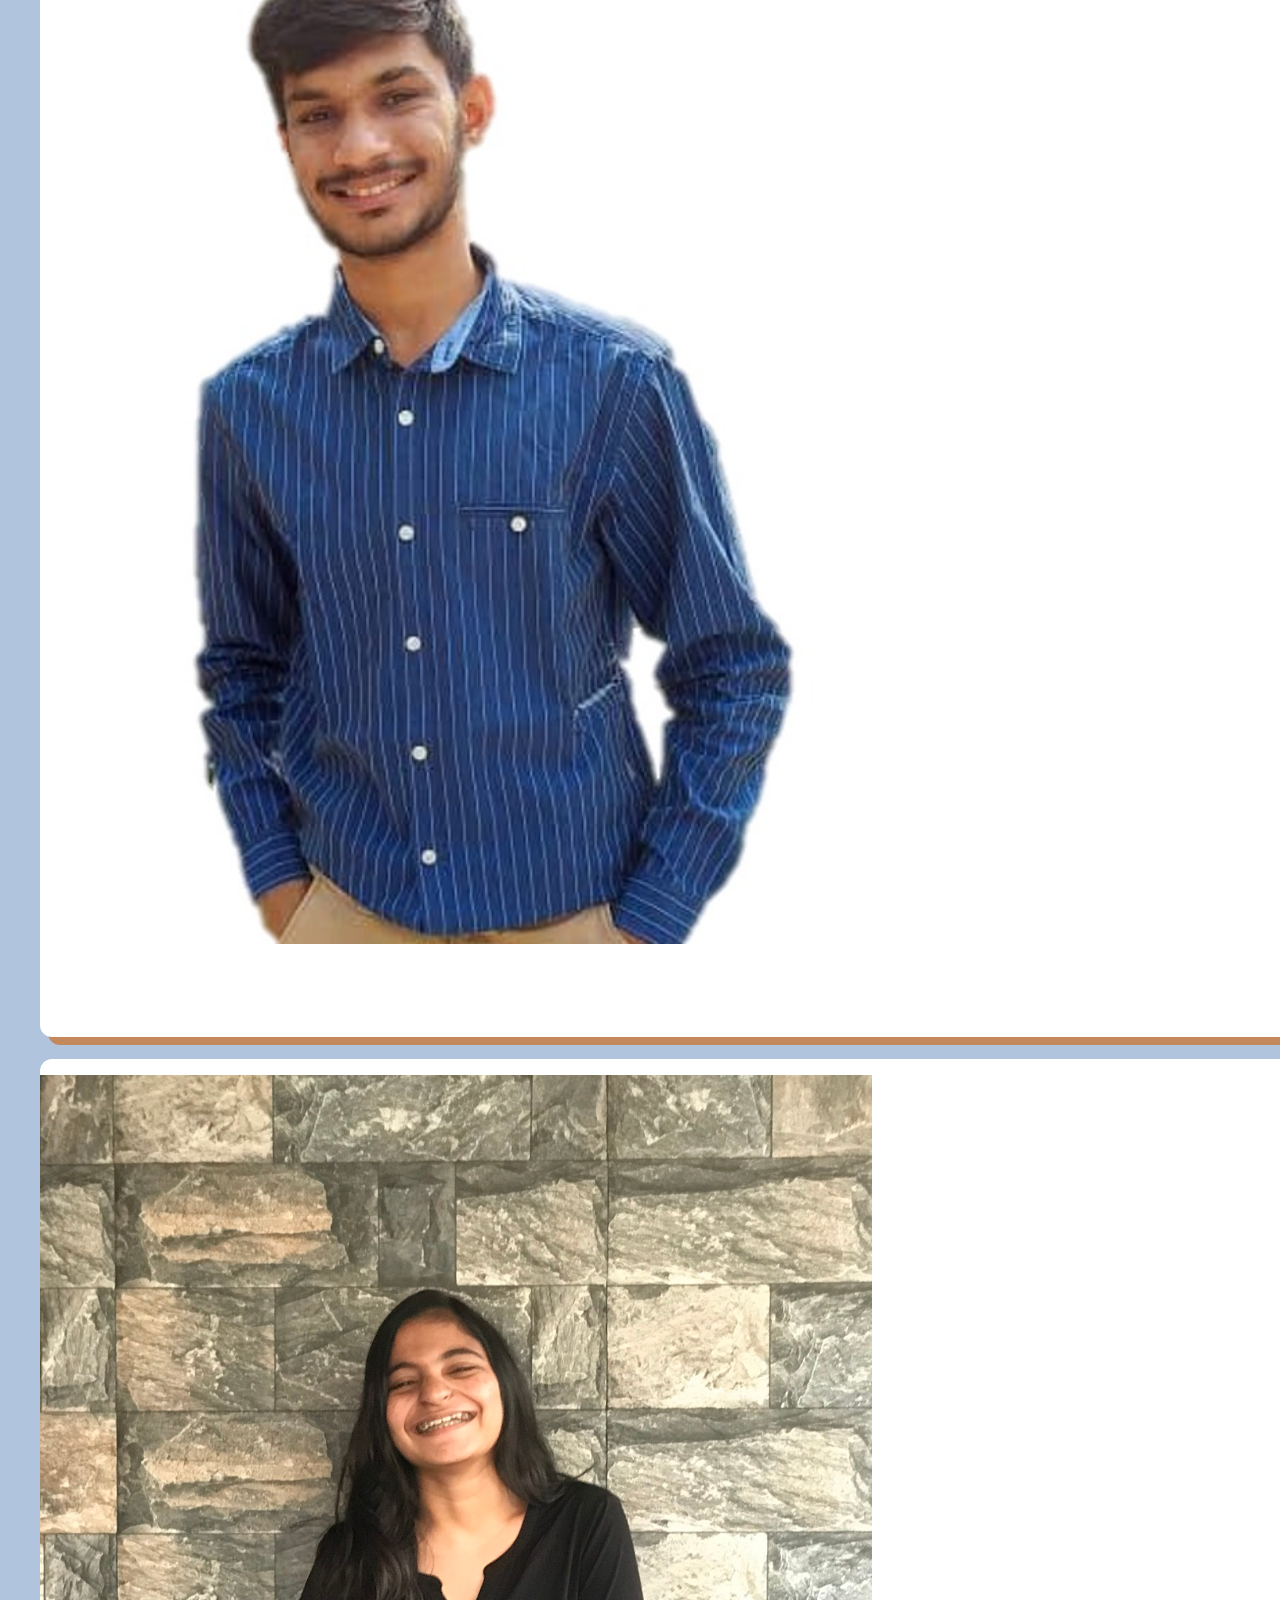
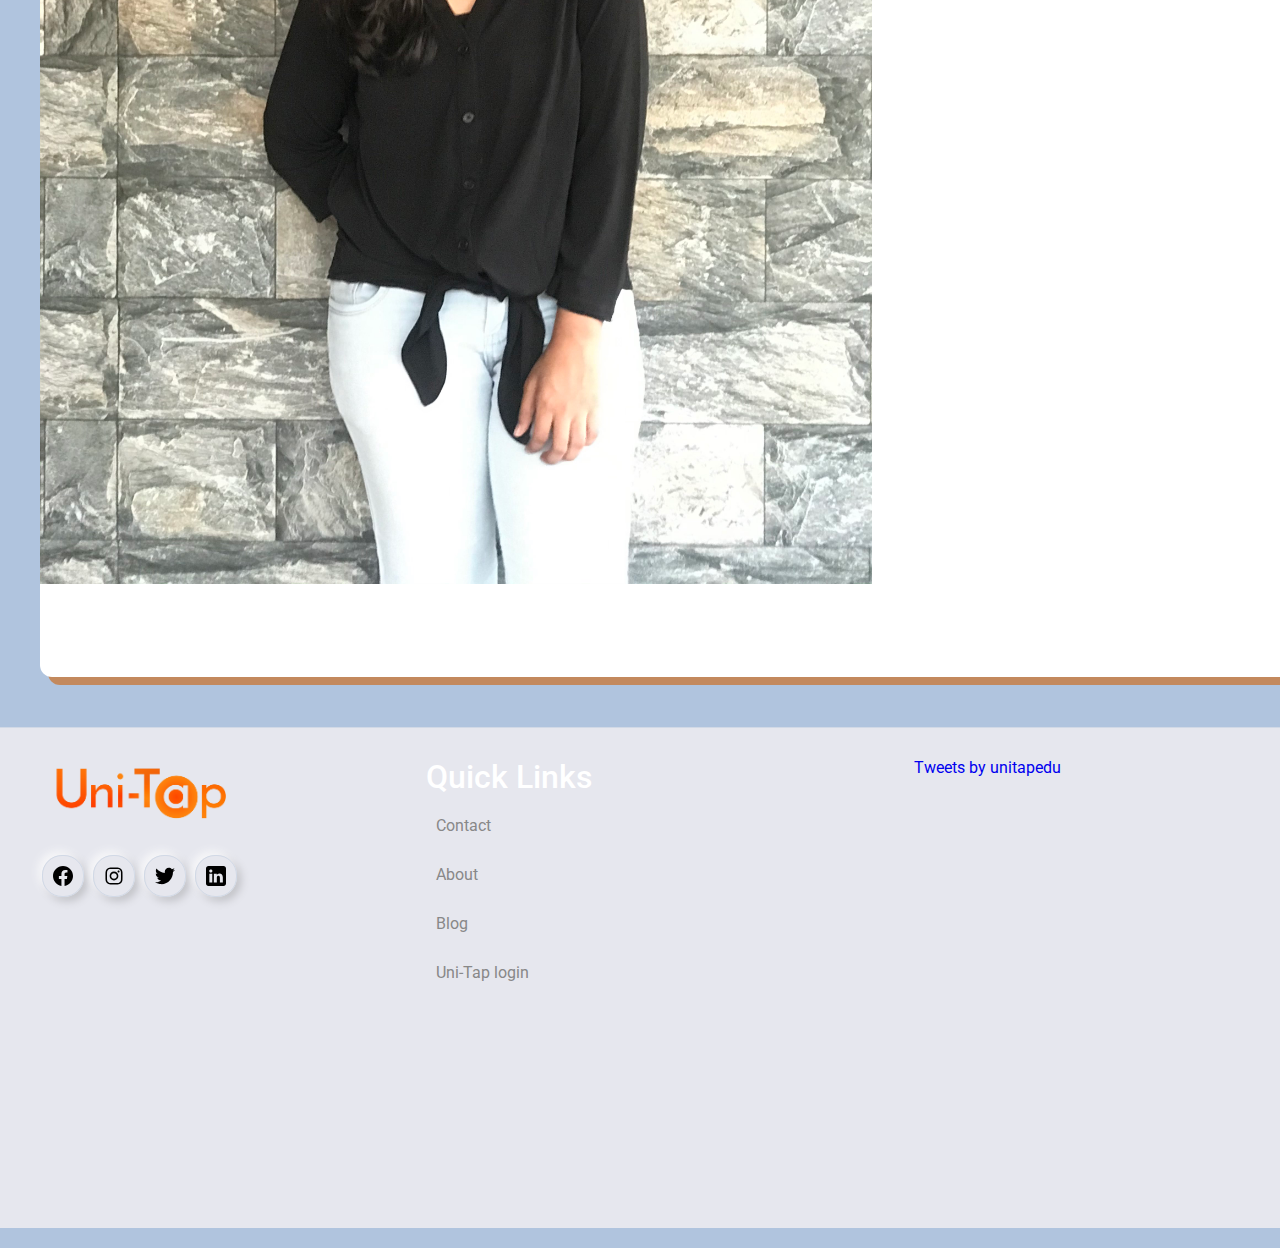
==== commit 78927a5d: "rem ranjith" ====
--- a/aboutUs.html
+++ b/aboutUs.html
@@ -300,29 +300,6 @@
                 <h3>App Development supervisor</h3>
 
             </div>
-
-            <div class="col-md-3 profile text-center">
-                <div class="img-box">
-                    <!-- ./images/Manush.jpeg -->
-                    <img src="./images/ranjith.jpg" alt="" class="img-responsive" id="ranjith">
-                    <ul>
-                        <a href="https://twitter.com/jupaka_ranjith">
-                            <li>
-                                <i class="fa fa-twitter"></i>
-                            </li>
-                        </a>
-                        <a href="https://www.linkedin.com/in/ranjithjupaka">
-                            <li>
-                                <i class="fa fa-linkedin"></i>
-                            </li>
-                        </a>
-                    </ul>
-                </div>
-                <h2>Ranjith Jupaka</h2>
-                <h3>Team Member | Frontend and Backend</h3>
-
-            </div>
-
             <div class="col-md-3 profile text-center">
                 <div class="img-box">
                     <!-- ./images/Manush.jpeg -->
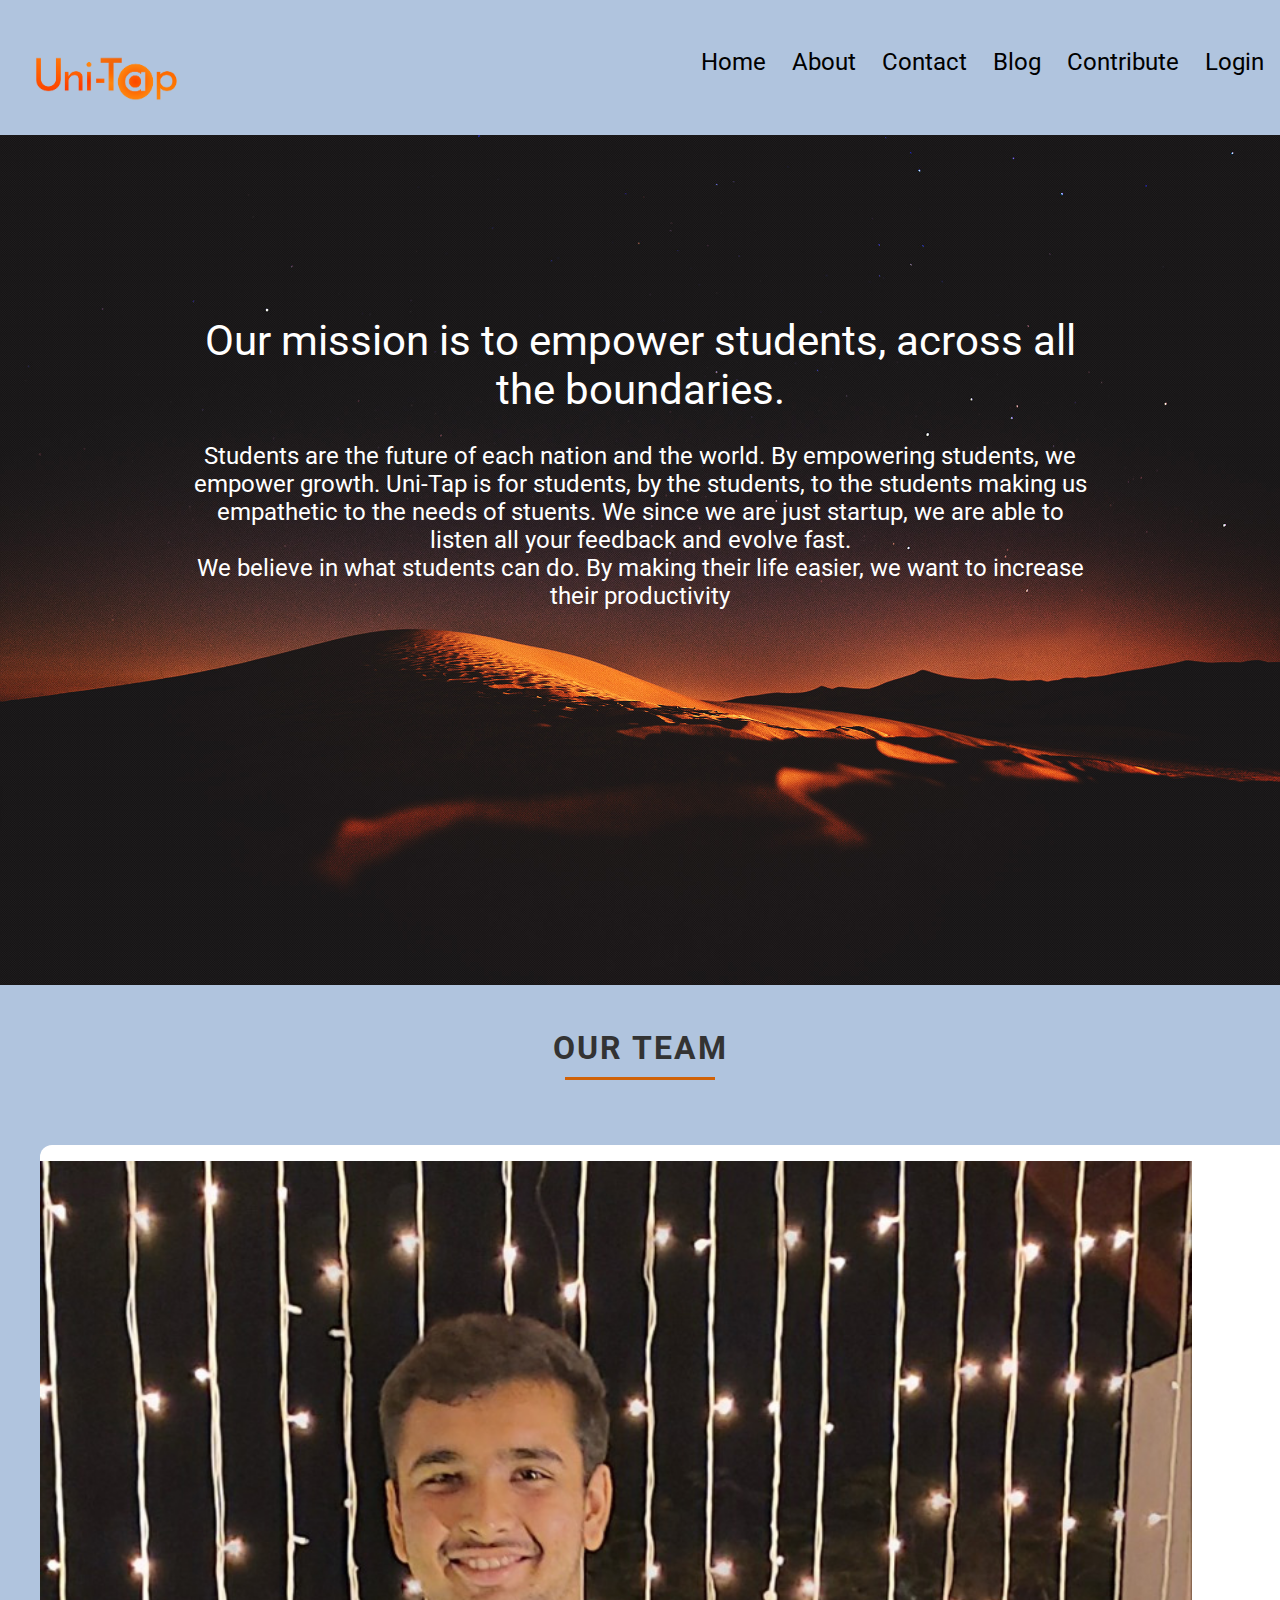
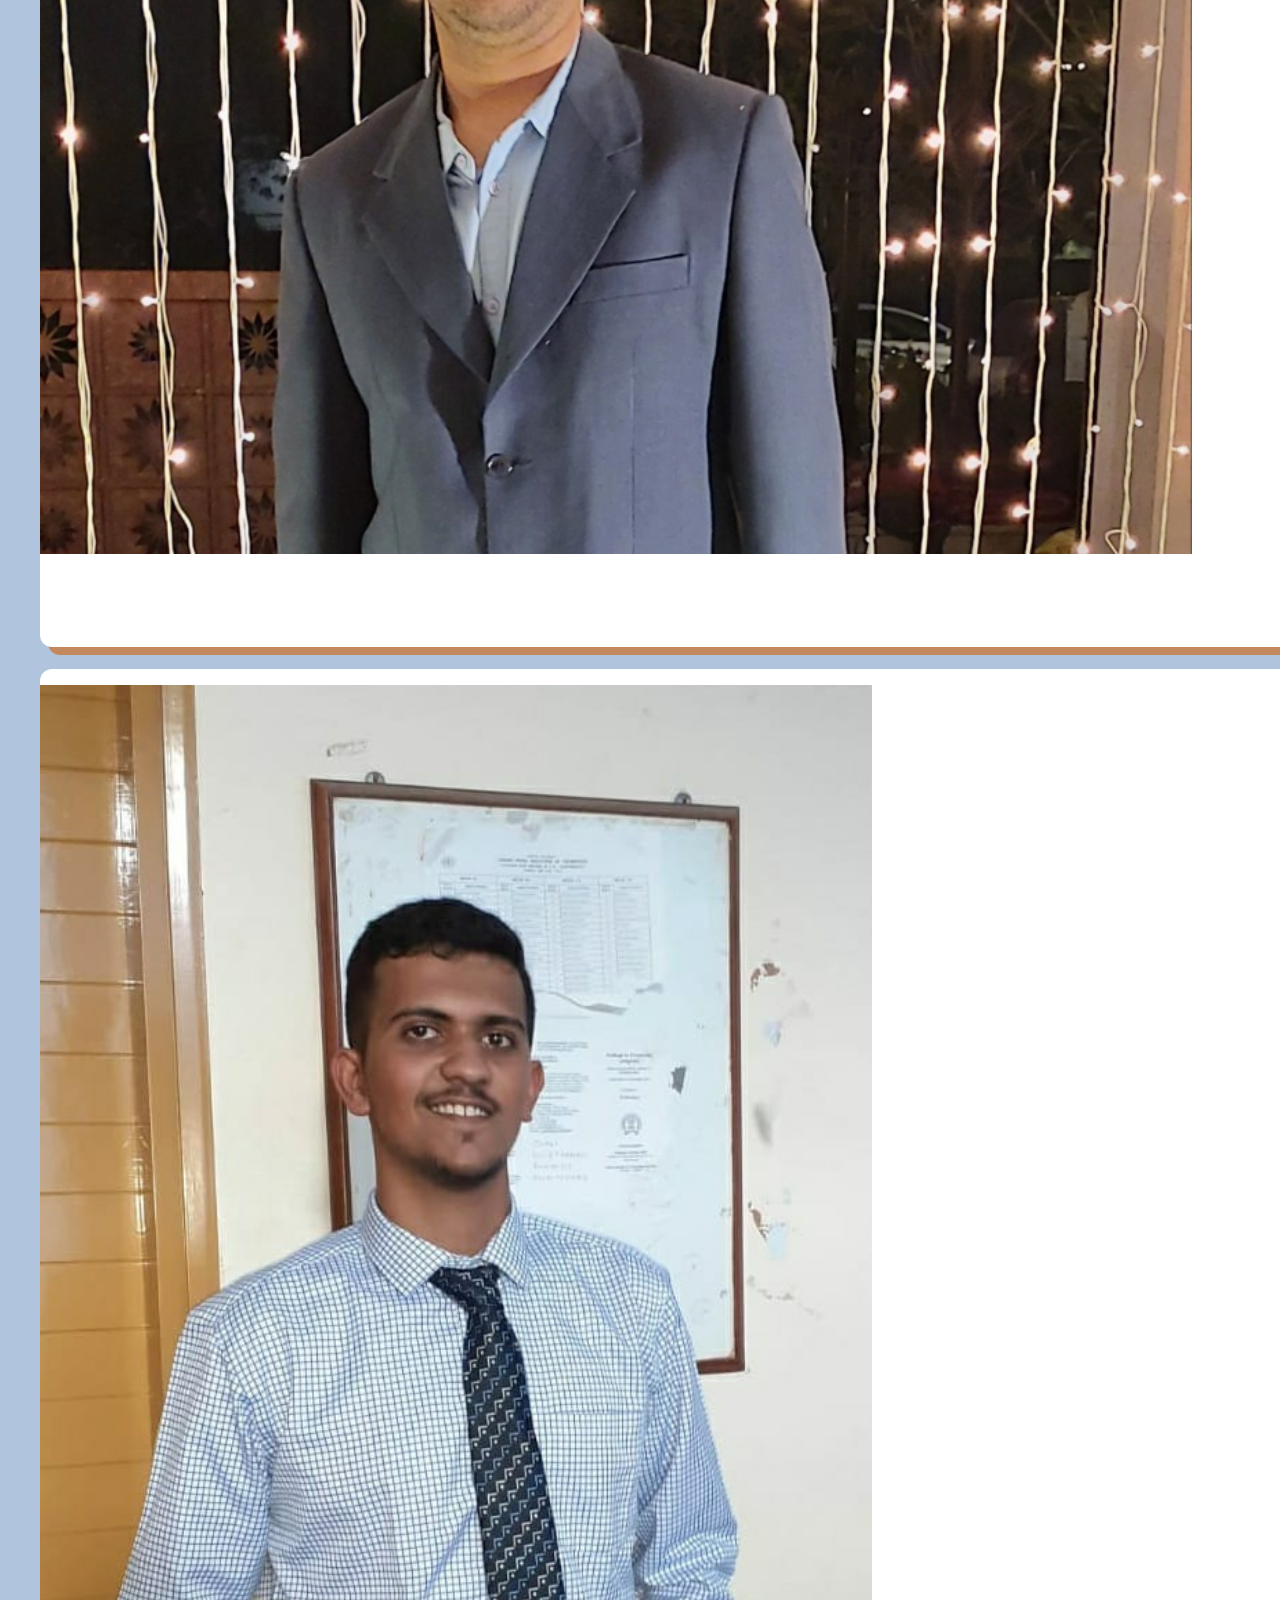
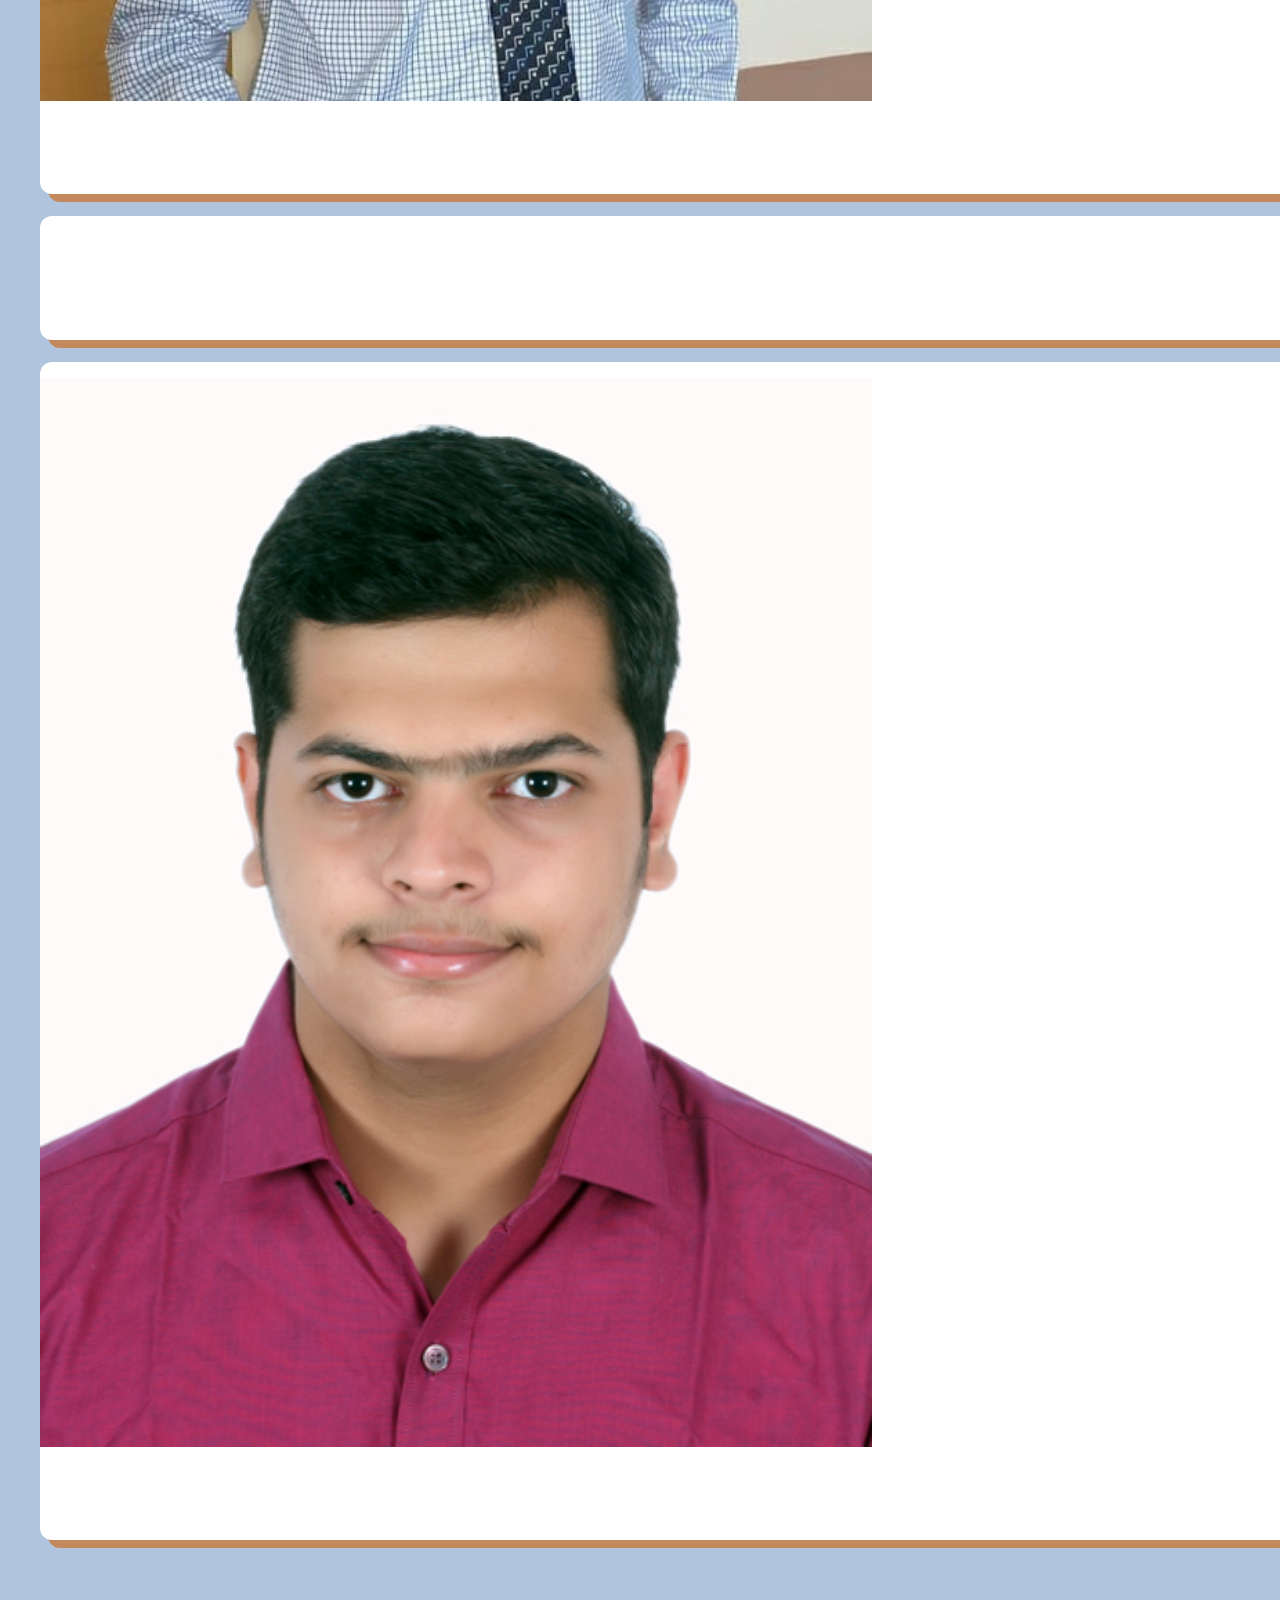
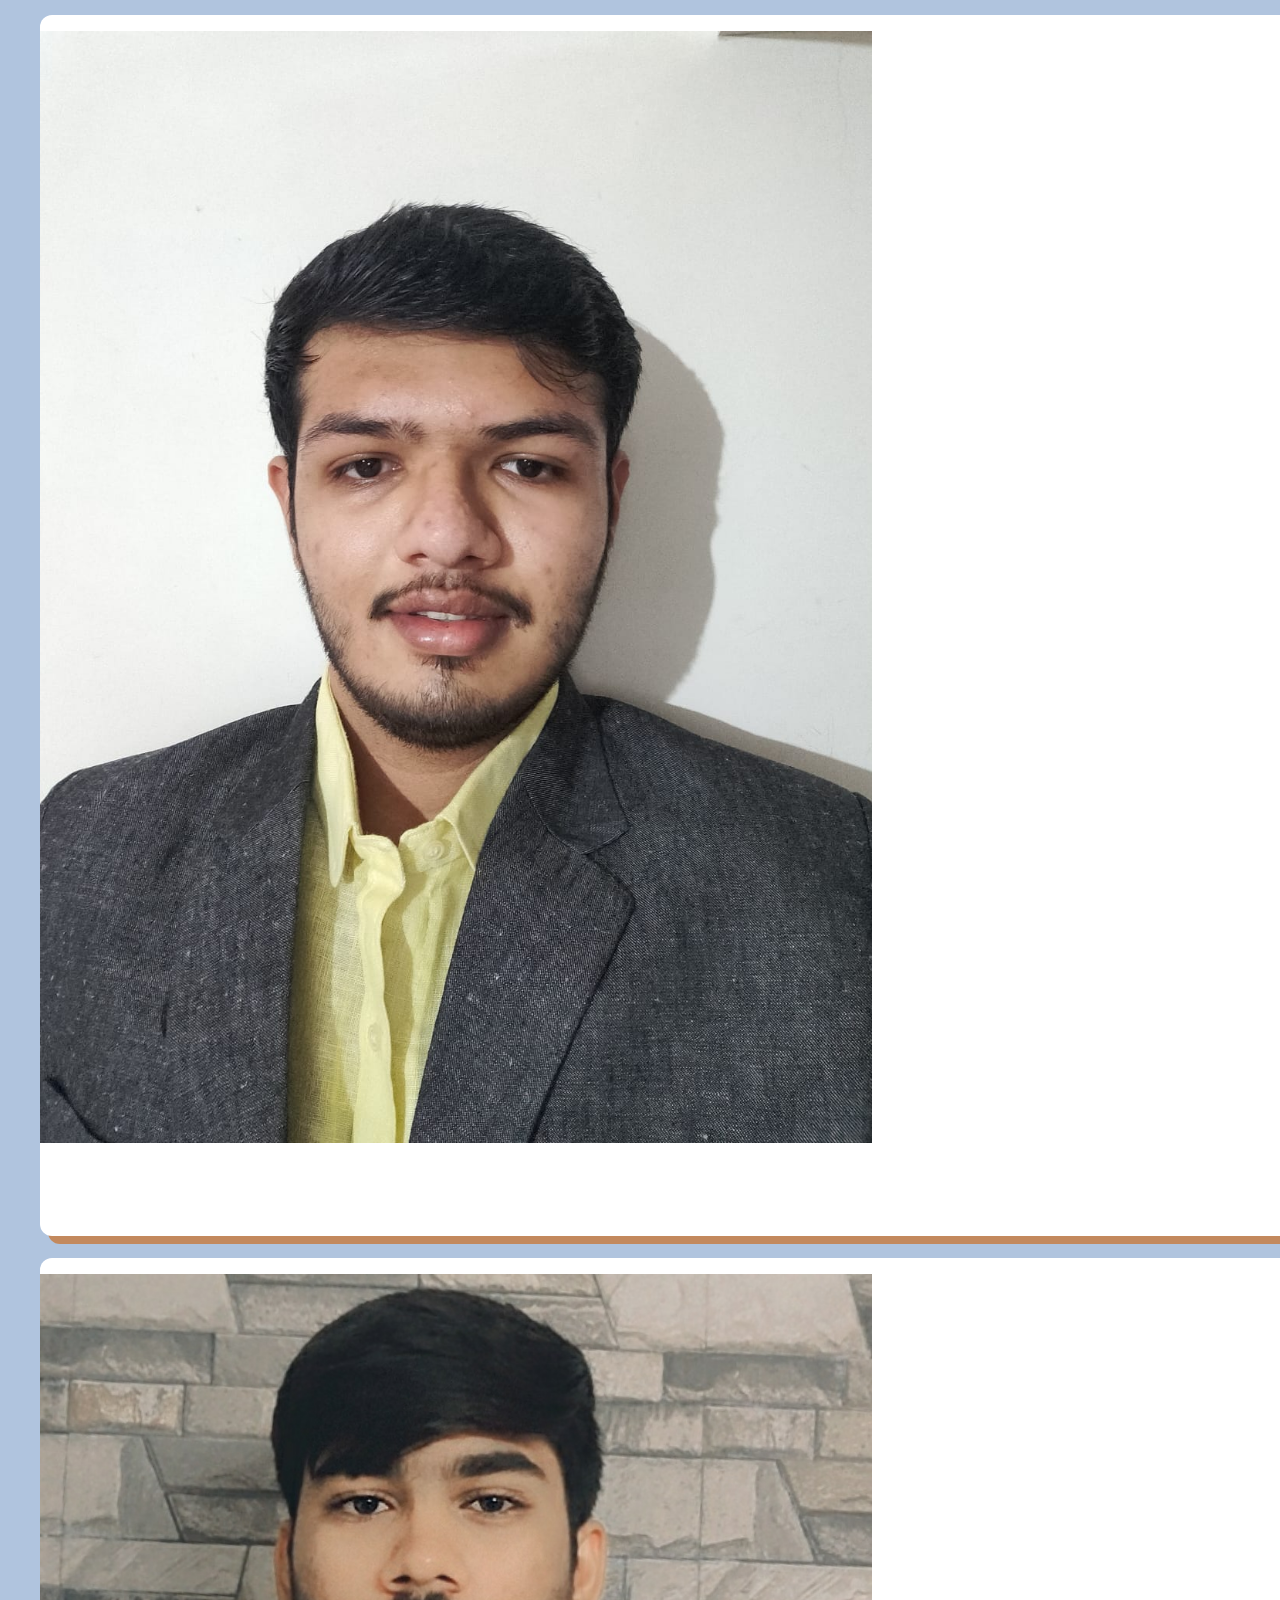
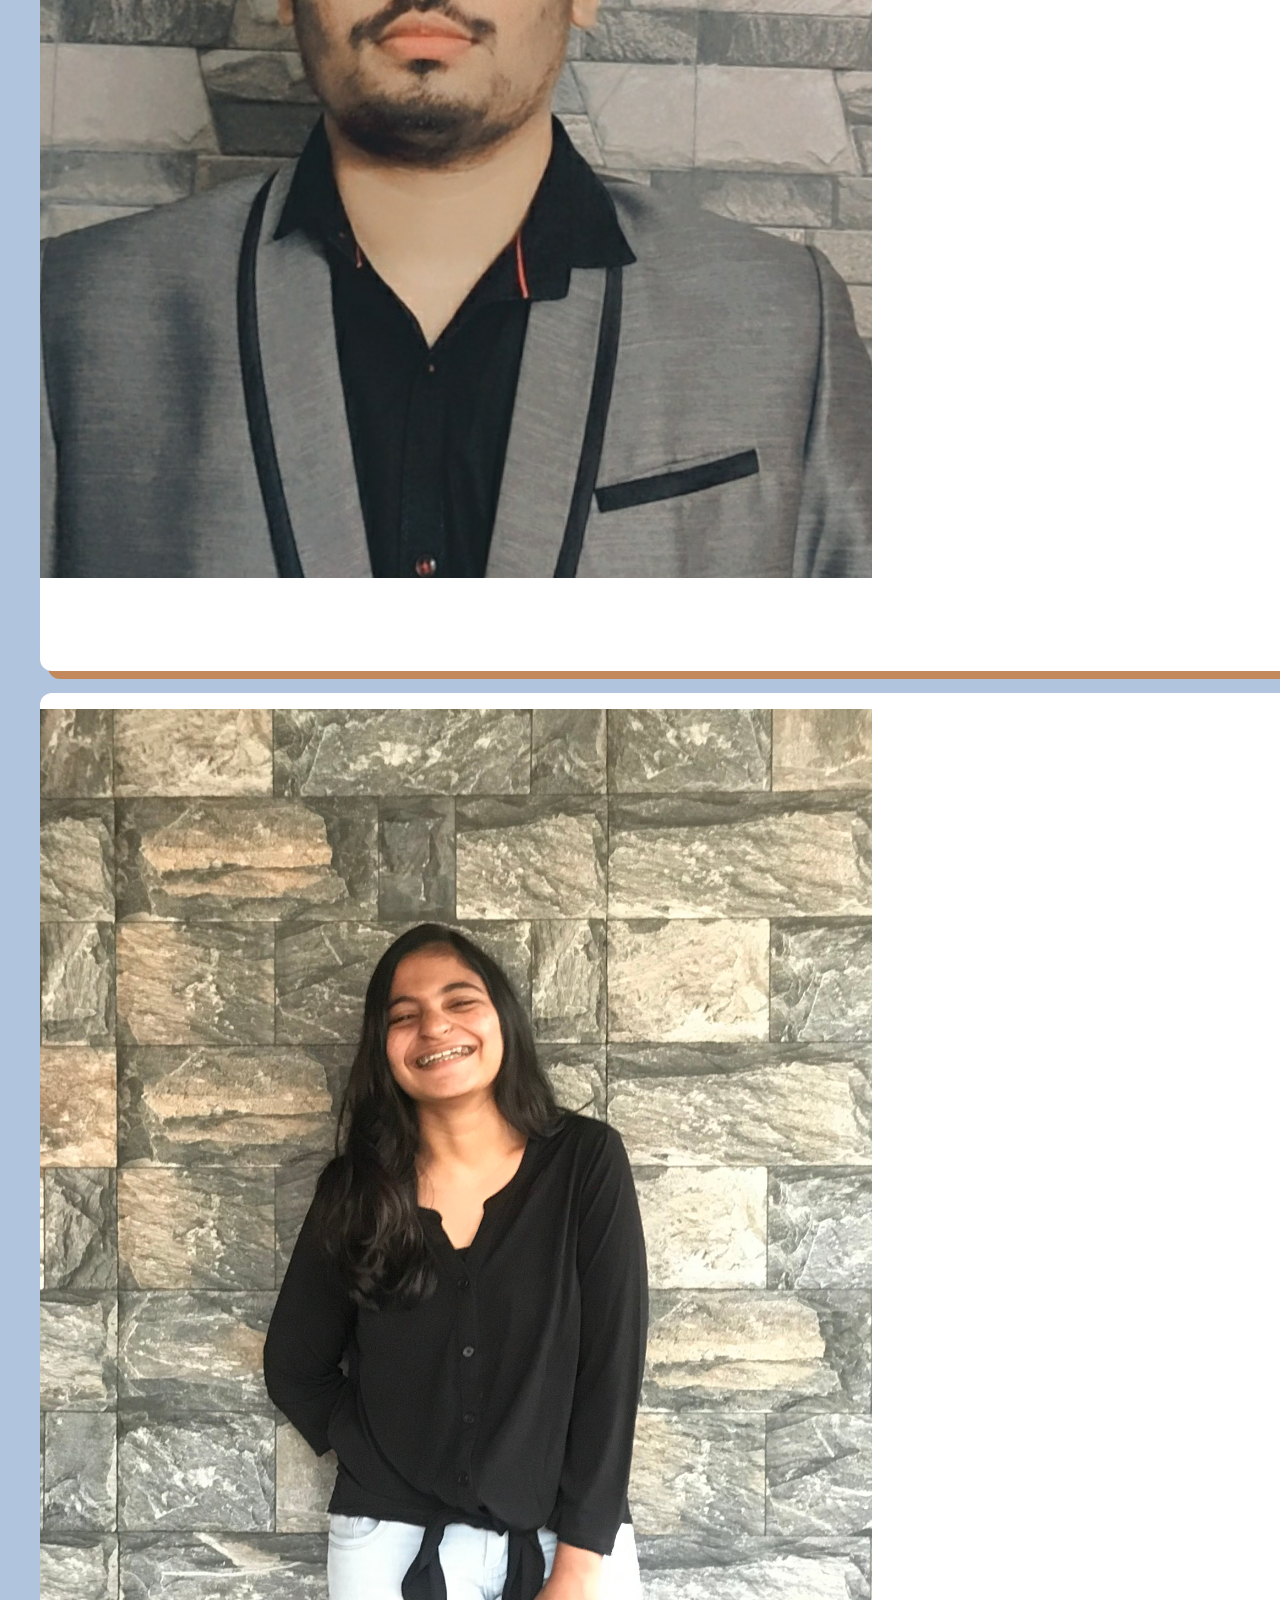
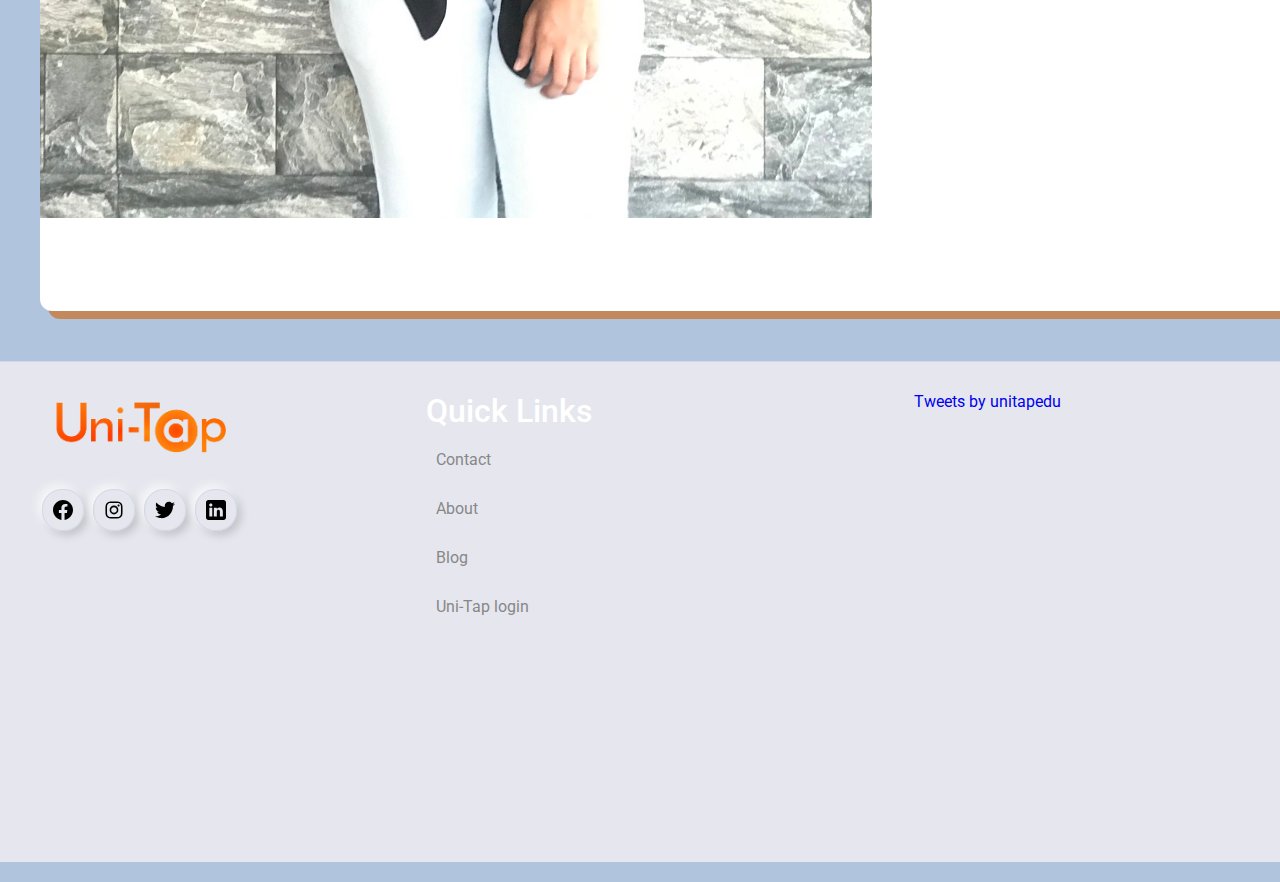
==== commit 1bccf841: "Update aboutUs.html" ====
--- a/aboutUs.html
+++ b/aboutUs.html
@@ -186,69 +186,6 @@
             </div>
             <div class="col-md-3 profile text-center">
                 <div class="img-box">
-                    <img src="./images/mann.jpeg" alt="" class="img-responsive" id="mann">
-                    <ul>
-                        <a href="https://www.twitter.com/MannShah_13">
-                            <li>
-                                <i class="fa fa-twitter"></i>
-                            </li>
-                        </a>
-                        <a href="https://www.linkedin.com/in/mann-shah-25a215191">
-                            <li>
-                                <i class="fa fa-linkedin"></i>
-                            </li>
-                        </a>
-
-                    </ul>
-                </div>
-                <h2>Mann Shah</h2>
-                <h3>Front-end supervisor</h3>
-            </div>
-
-            <div class="col-md-3 profile text-center">
-                <div class="img-box">
-                    <img src="./images/Smil.jpg" alt="" class="img-responsive" id="Smil">
-                    <ul>
-                        <a href="https://www.twitter.com/SmilThakur">
-                            <li>
-                                <i class="fa fa-twitter"></i>
-                            </li>
-                        </a>
-                        <a href="https://www.linkedin.com/mwlite/in/smil-raj-thakur-b499471bb">
-                            <li>
-                                <i class="fa fa-linkedin"></i>
-                            </li>
-                        </a>
-                    </ul>
-                </div>
-                <h2>Smil Thakur</h2>
-                <h3>Team Member | App Development</h3>
-
-            </div>
-
-            <div class="col-md-3 profile text-center">
-                <div class="img-box">
-                    <img src="./images/Kanav.png" alt="" class="img-responsive" id="kanav">
-                    <ul>
-                        <a href="https://www.twitter.com/Kanav1904">
-                            <li>
-                                <i class="fa fa-twitter"></i>
-                            </li>
-                        </a>
-                        <a href=" https://www.linkedin.com/in/kanavsharma1904/">
-                            <li>
-                                <i class="fa fa-linkedin"></i>
-                            </li>
-                        </a>
-                    </ul>
-                </div>
-                <h2>Kanav Sharma</h2>
-                <h3>Team Member | Front-end</h3>
-
-            </div>
-
-            <div class="col-md-3 profile text-center">
-                <div class="img-box">
                     <!-- "./images/bhavya.jfif" -->
                     <img src="./images/Bhavya.jpg" alt="" class="img-responsive" id="Bhavya">
                     <ul>
@@ -273,33 +210,6 @@
                 <h3>Team Member | Front-end and Social media</h3>
 
             </div>
-
-            <div class="col-md-3 profile text-center">
-                <div class="img-box">
-                    <!-- ./images/Manush.jpeg -->
-                    <img src="./images/Manush.jpeg" alt="" class="img-responsive" id="manush">
-                    <ul>
-                        <a href="https://www.facebook.com/profile.php?id=100009427421574">
-                            <li>
-                                <i class="fa fa-facebook"></i>
-                            </li>
-                        </a>
-                        <a href="https://www.twitter.com/ManushShah17">
-                            <li>
-                                <i class="fa fa-twitter"></i>
-                            </li>
-                        </a>
-                        <a href="https://www.linkedin.com/in/manush-shah-58022119b/">
-                            <li>
-                                <i class="fa fa-linkedin"></i>
-                            </li>
-                        </a>
-                    </ul>
-                </div>
-                <h2>Manush Shah</h2>
-                <h3>App Development supervisor</h3>
-
-            </div>
             <div class="col-md-3 profile text-center">
                 <div class="img-box">
                     <!-- ./images/Manush.jpeg -->
@@ -323,7 +233,7 @@
                     </ul>
                 </div>
                 <h2>Kairavi Shah</h2>
-                <h3>Out Sourcing and Marketing</h3>
+                <h3>Outsourcing and Marketing</h3>
 
             </div>
 
